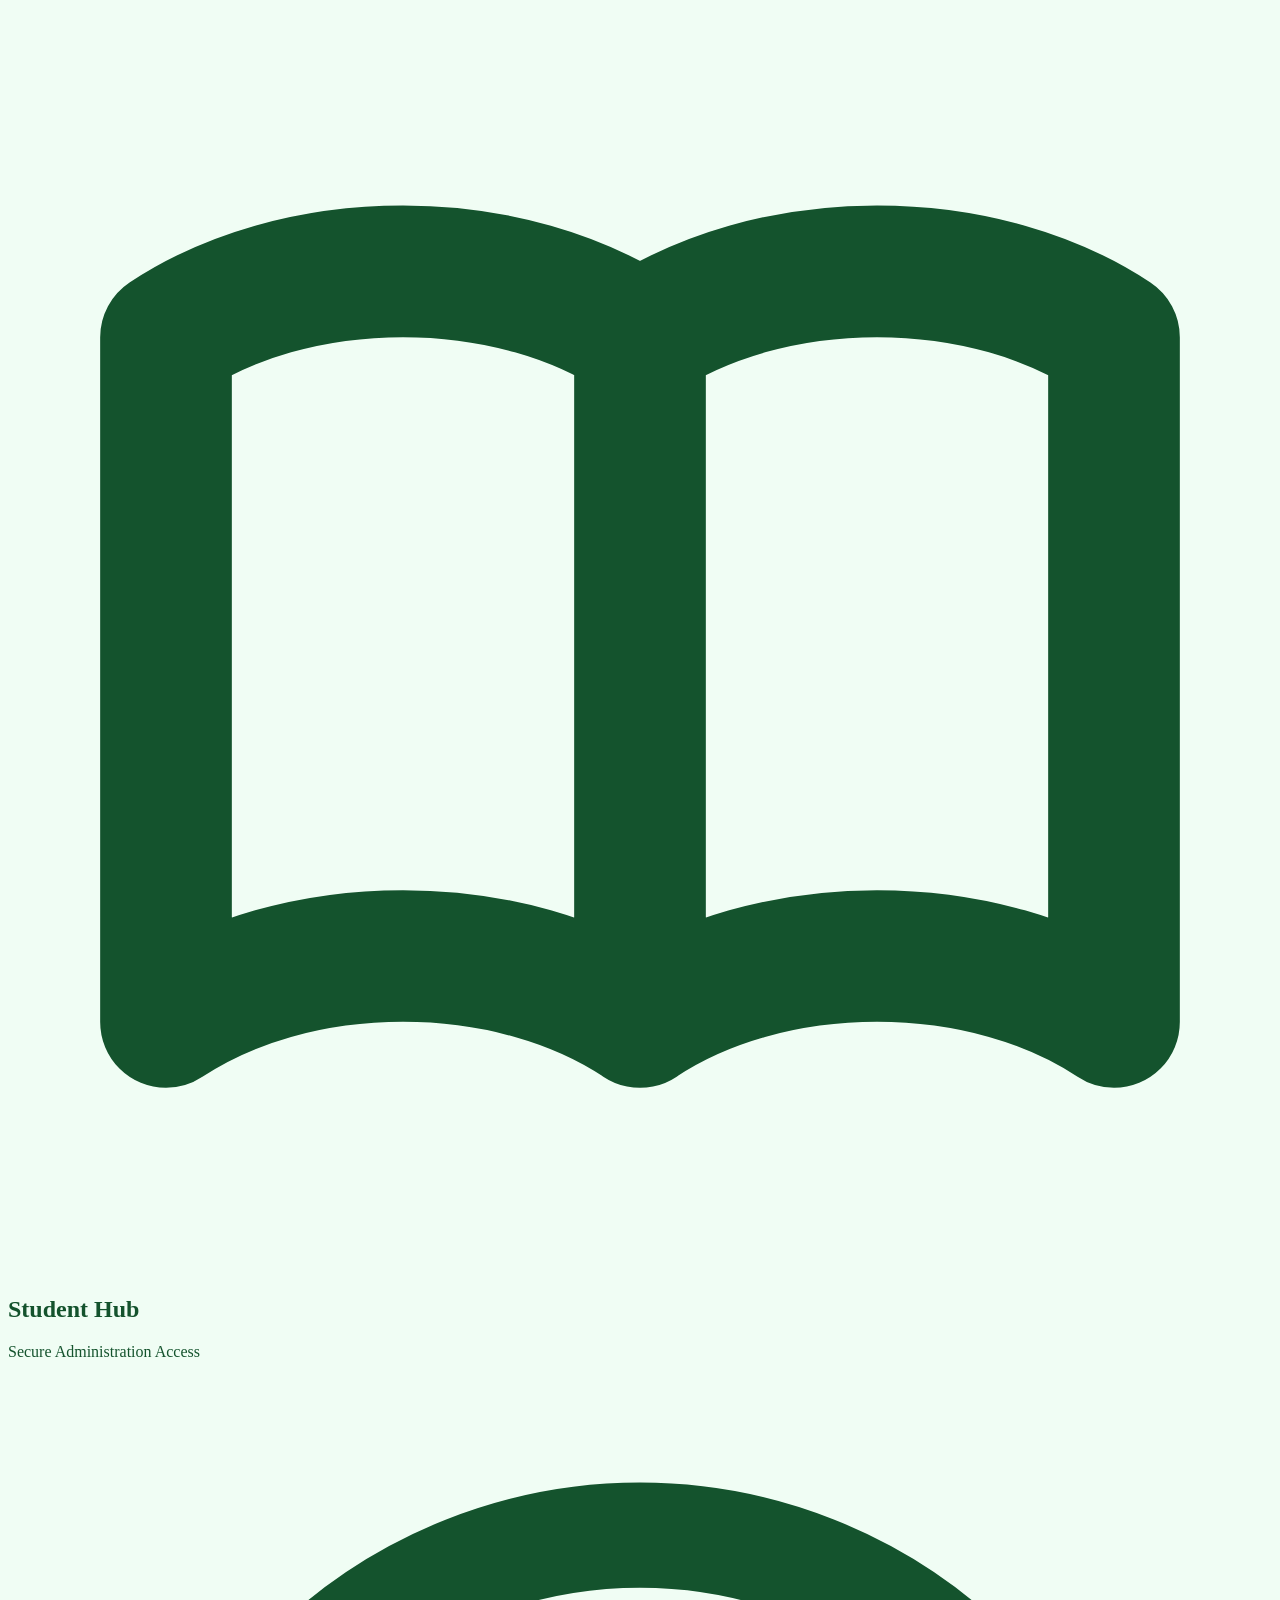
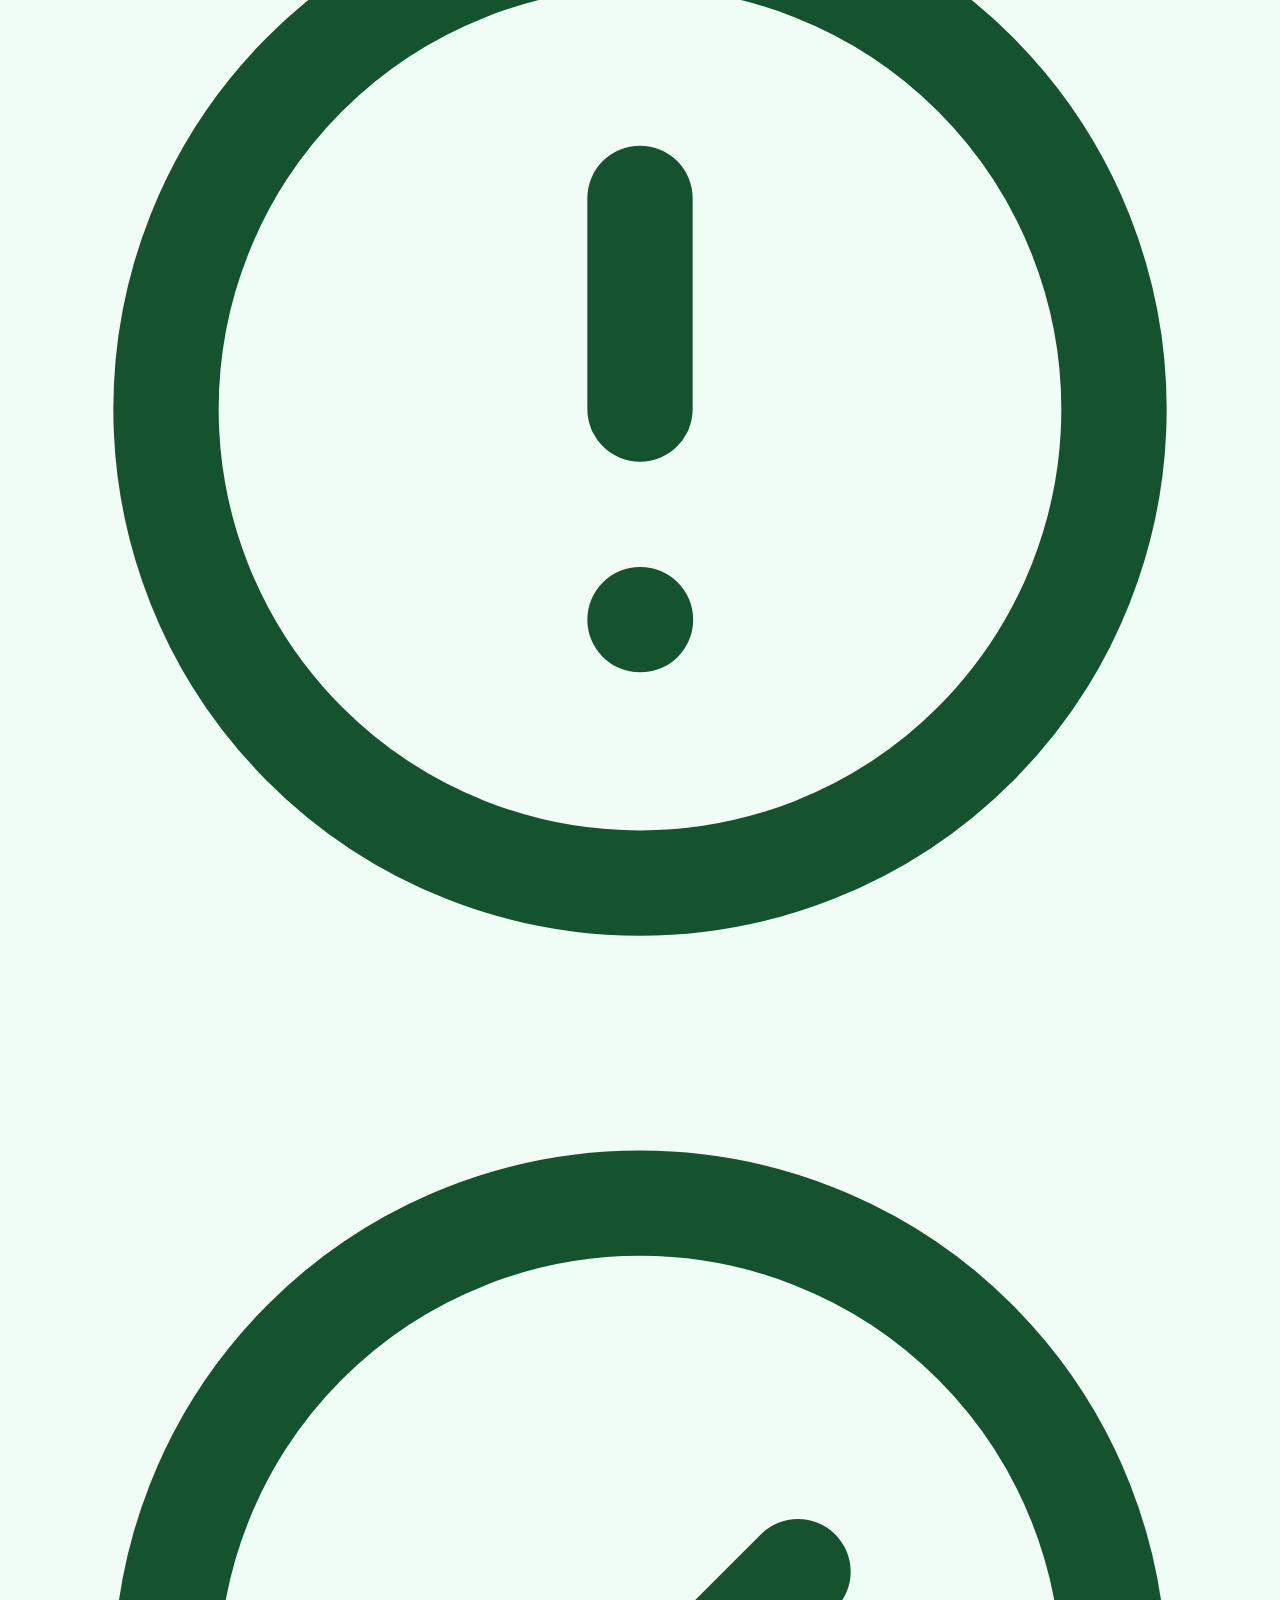
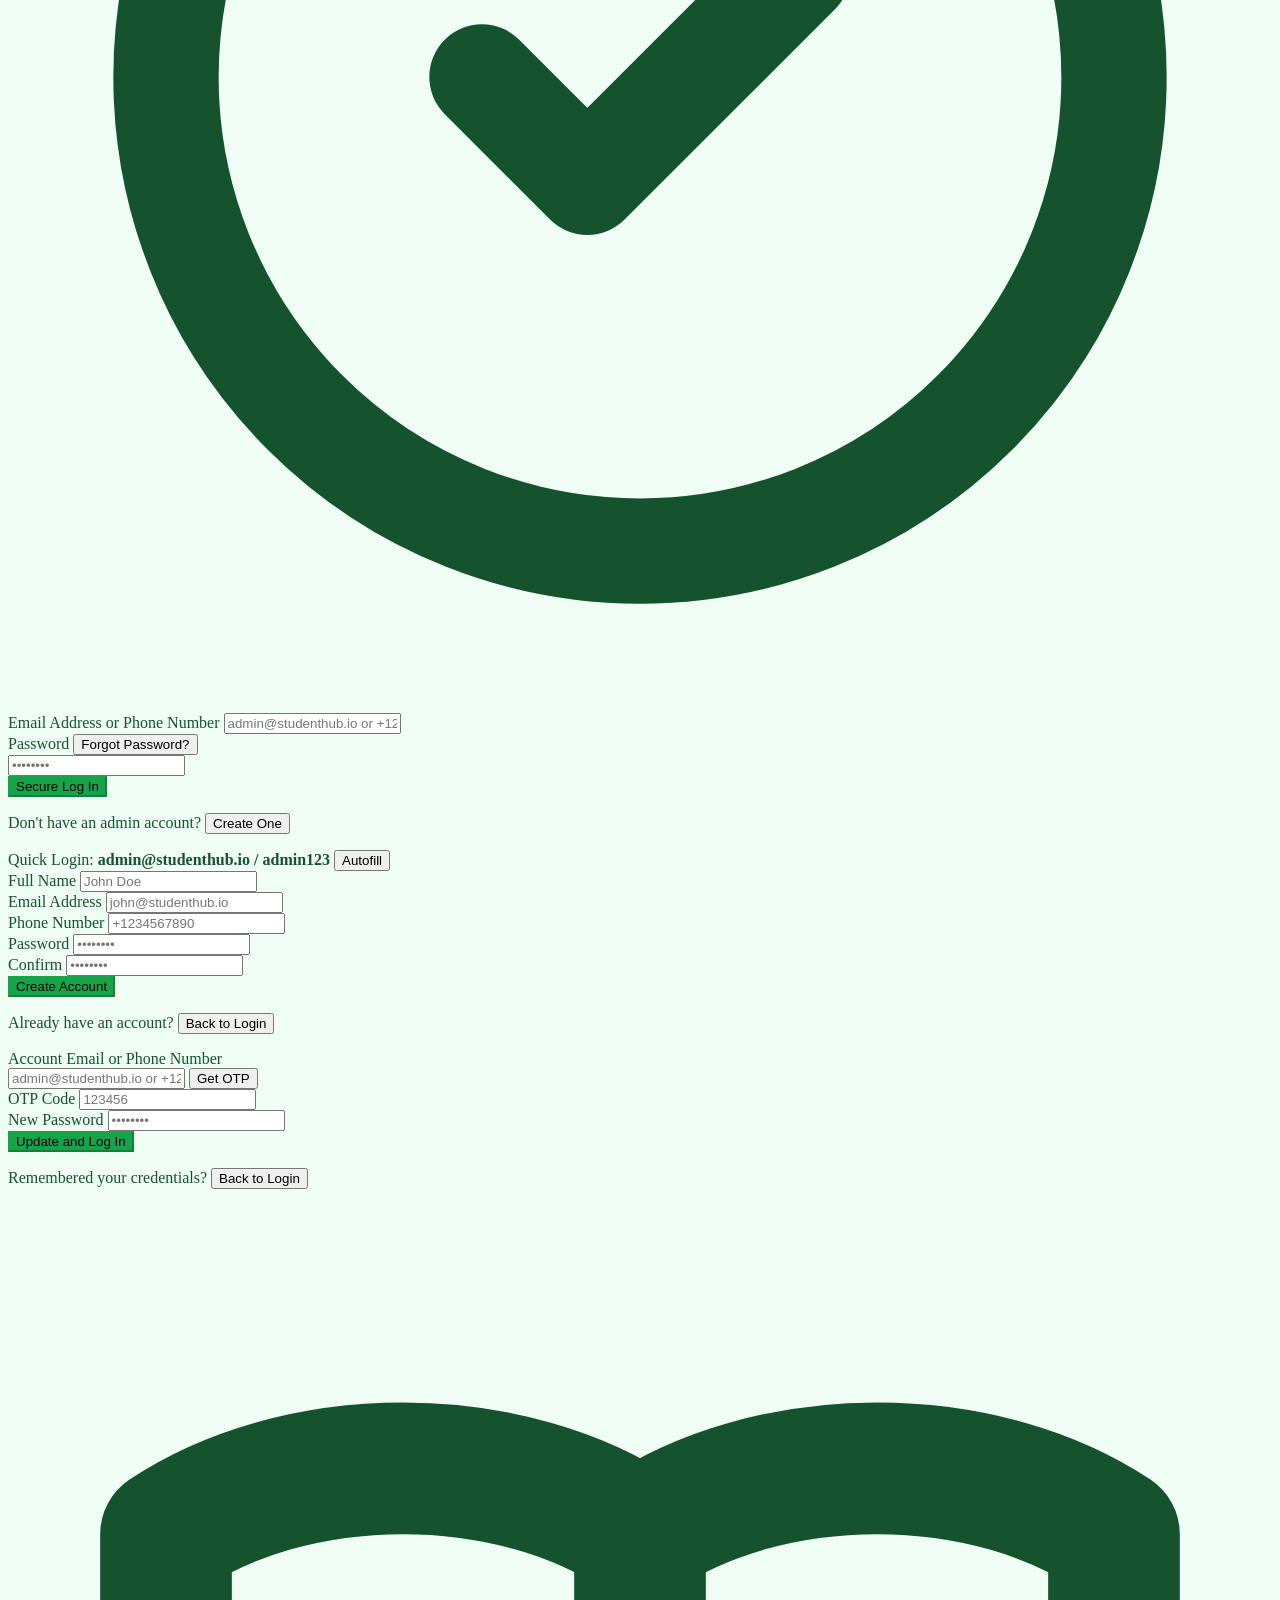
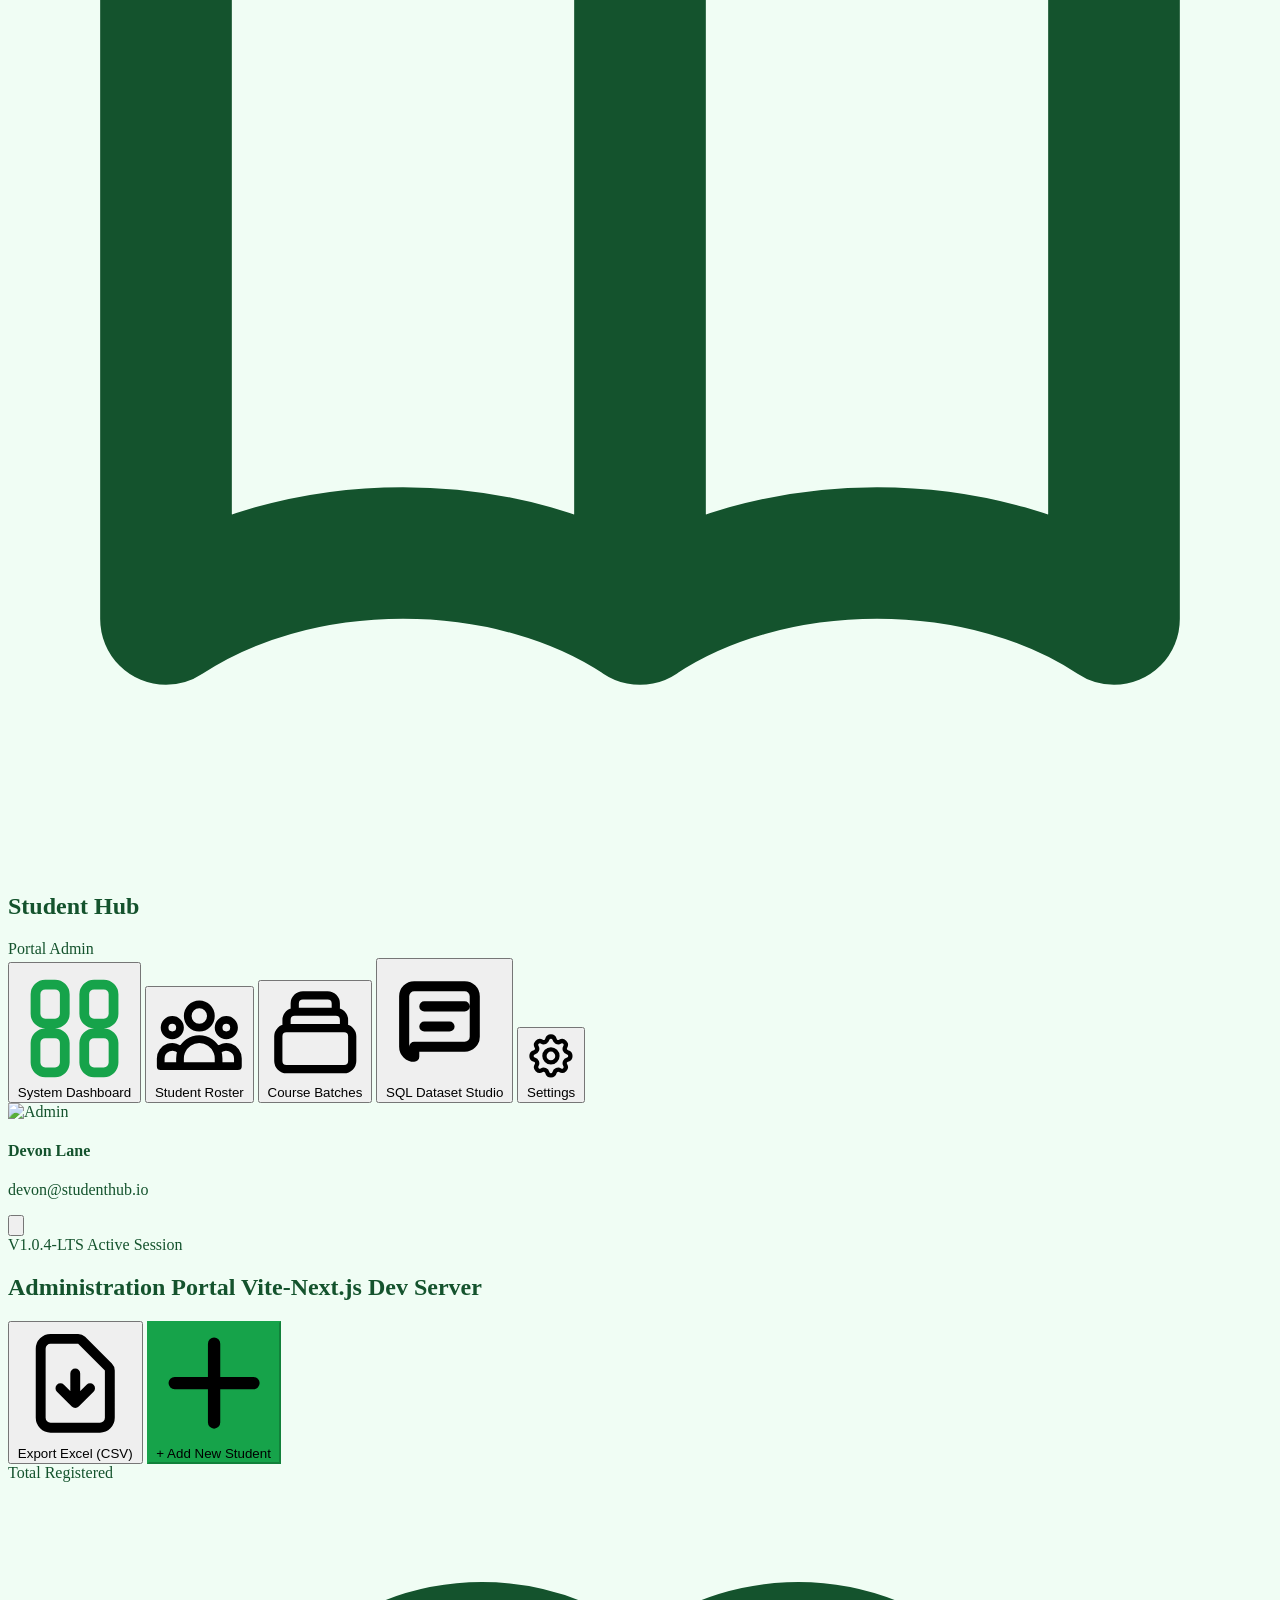
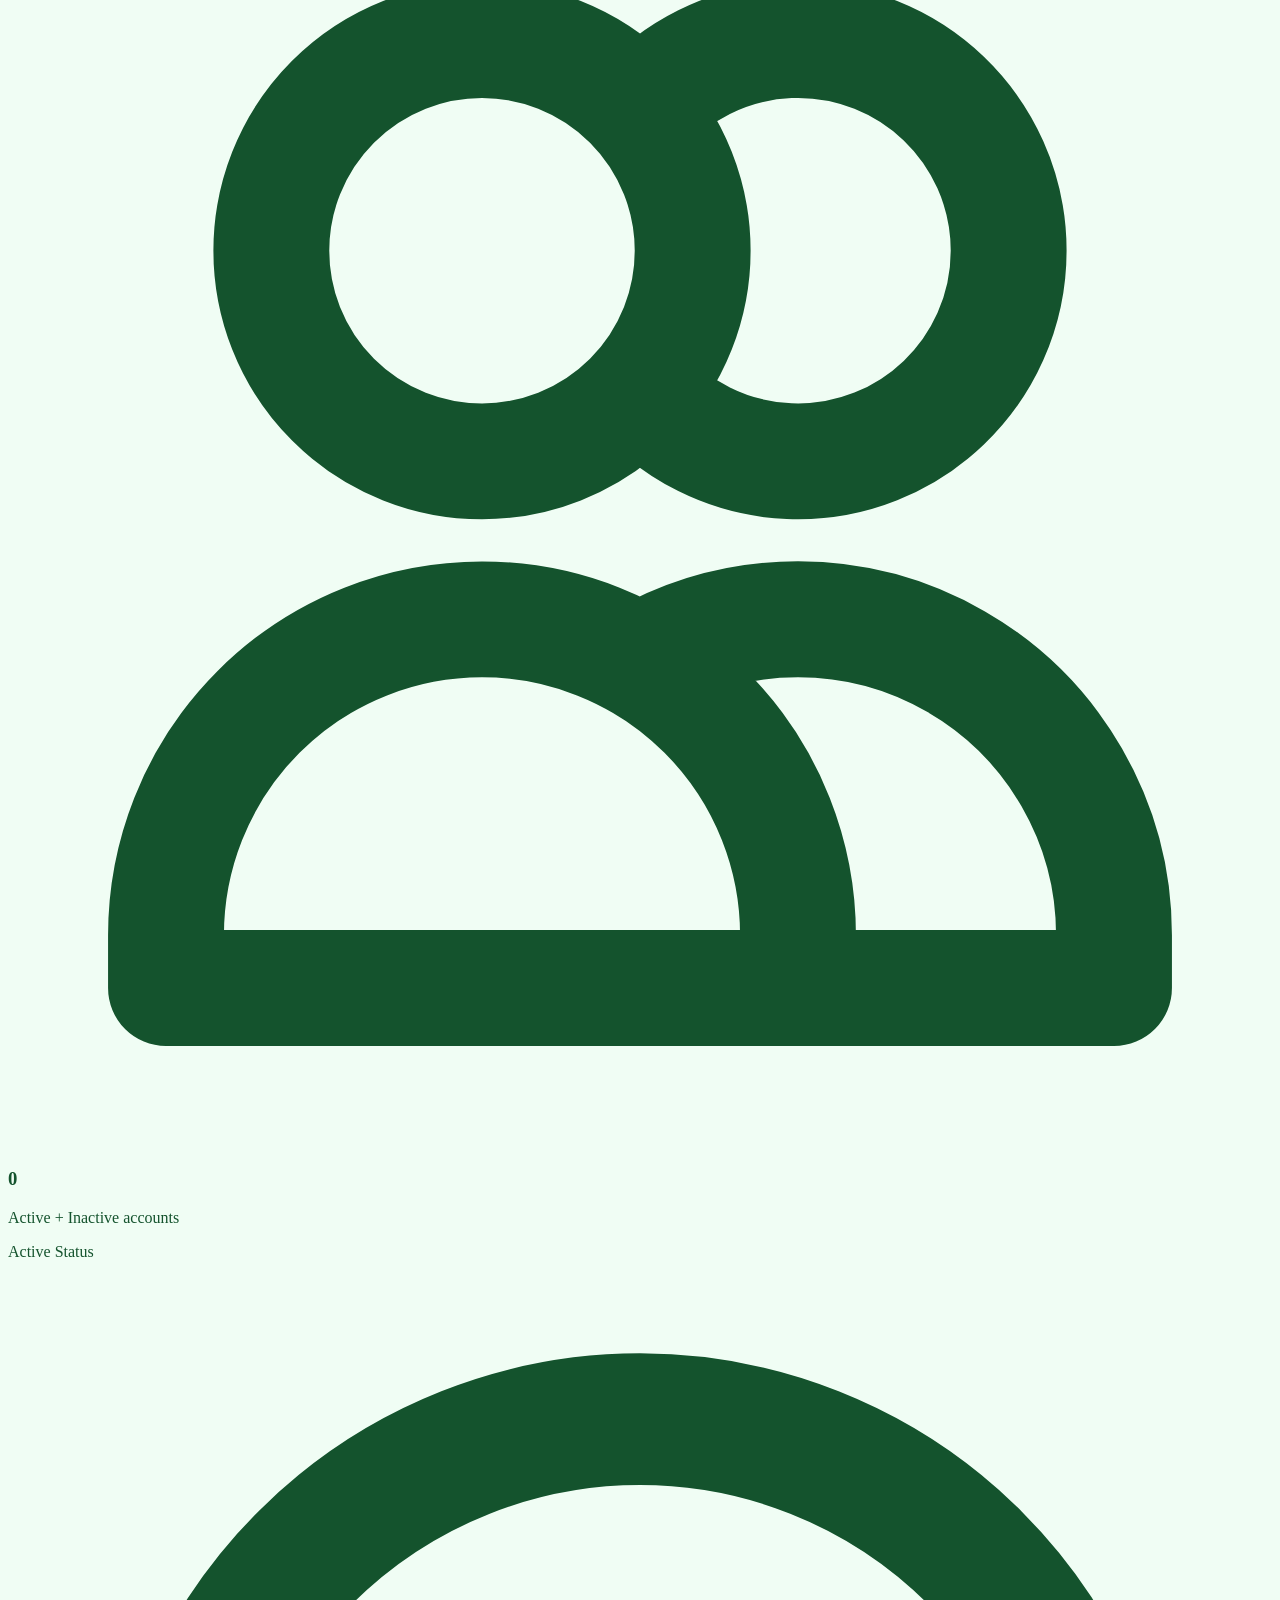
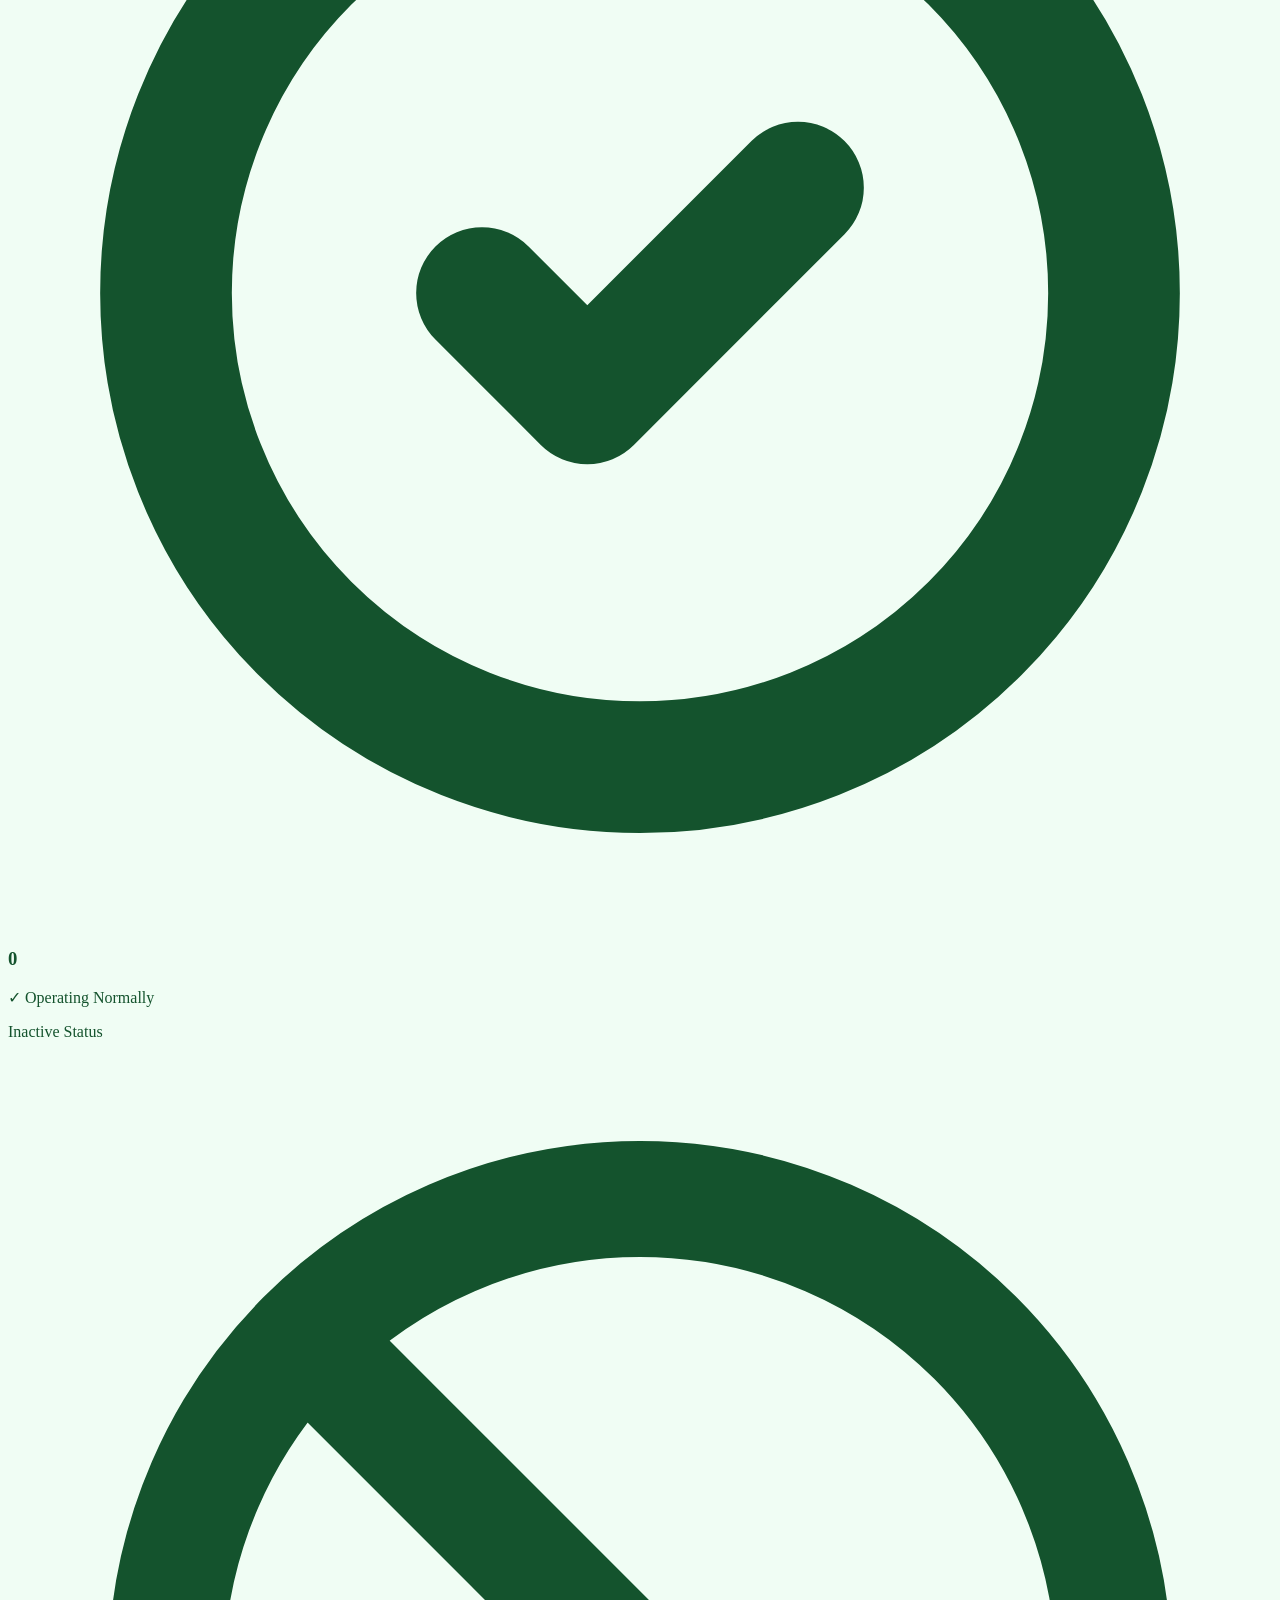
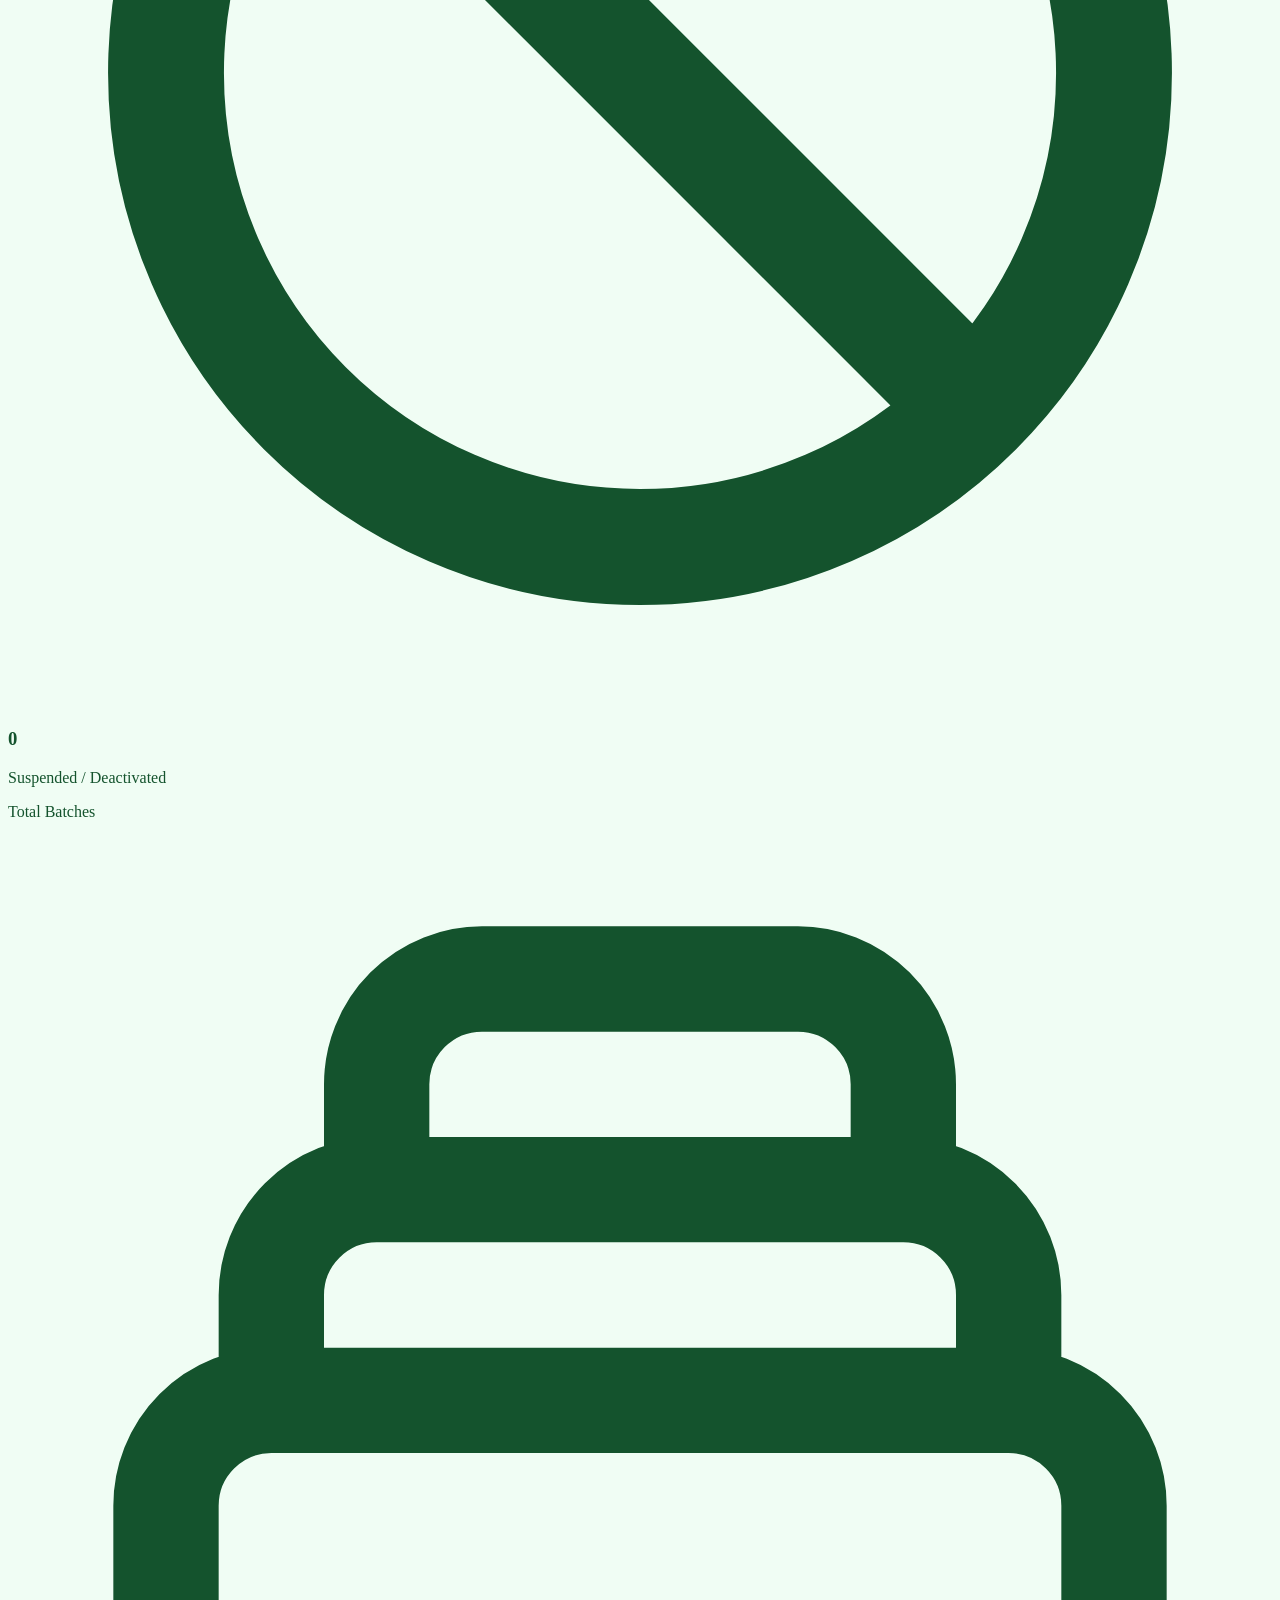
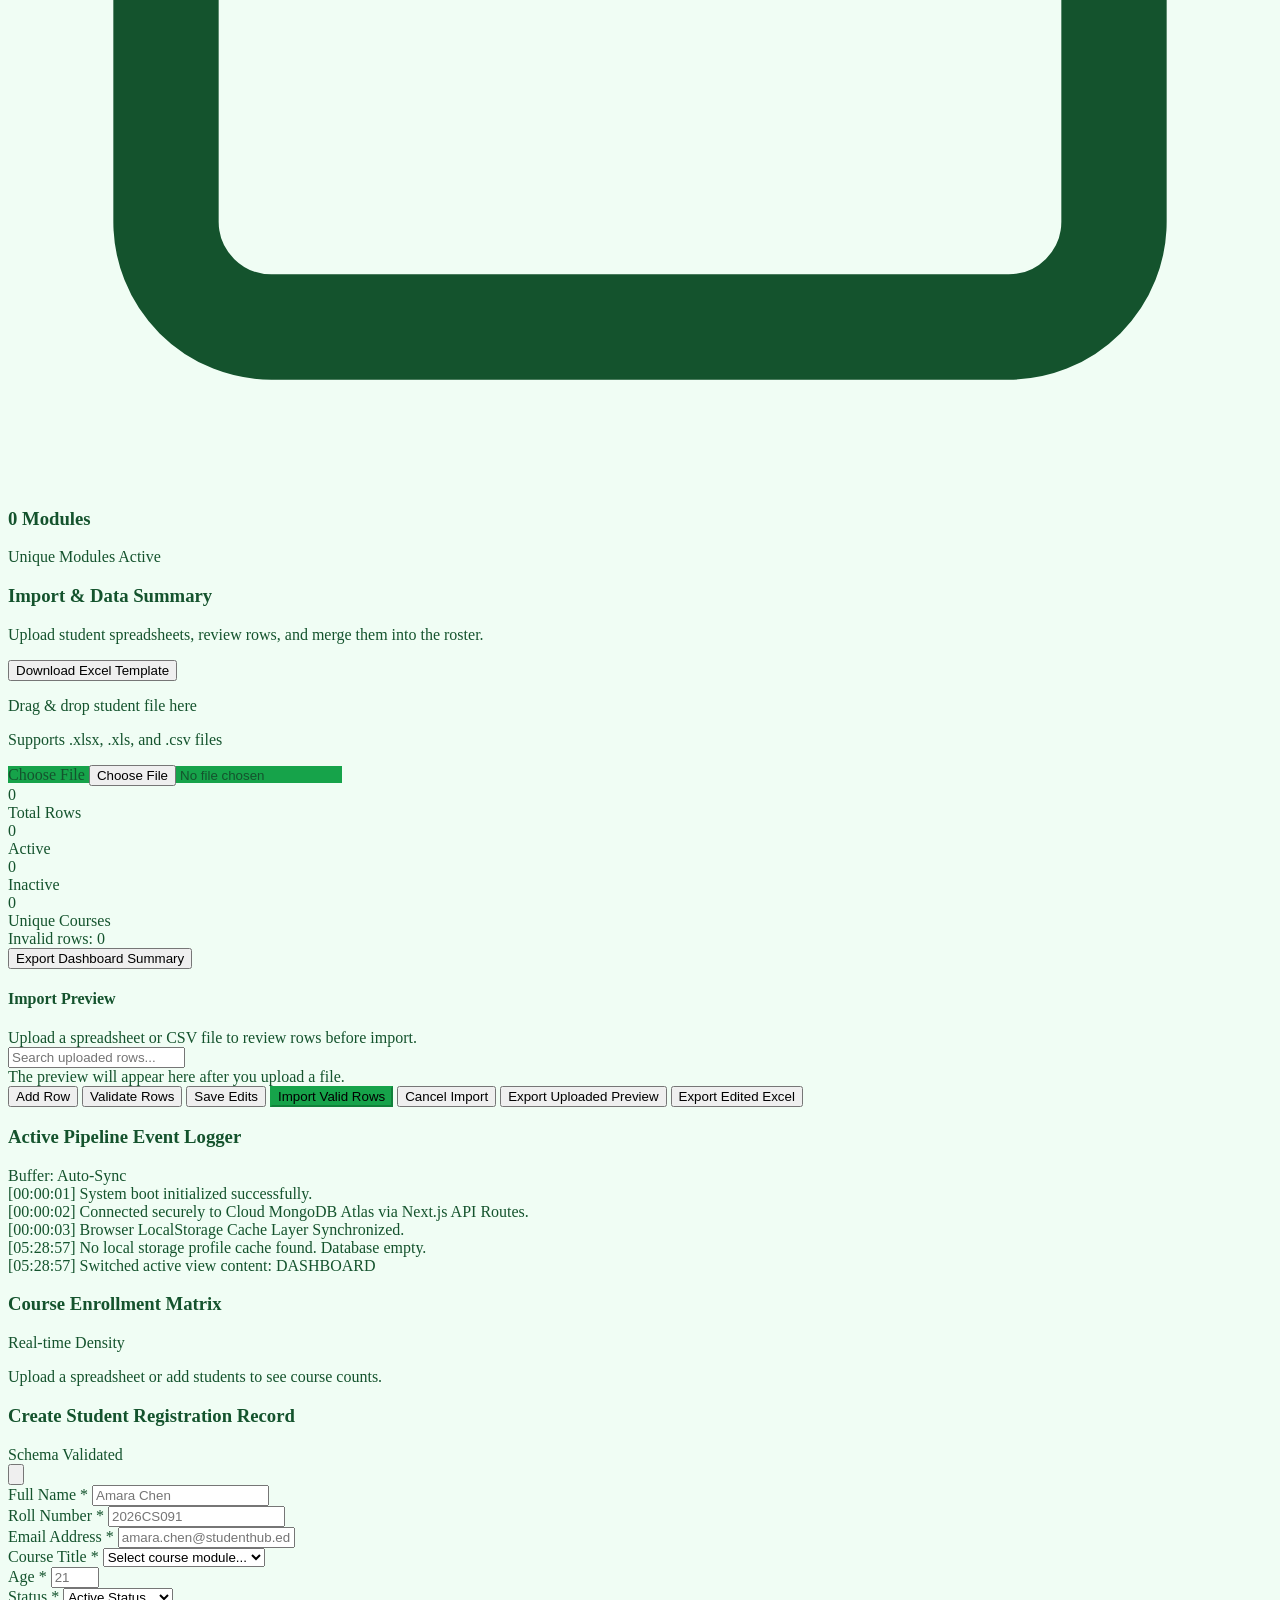
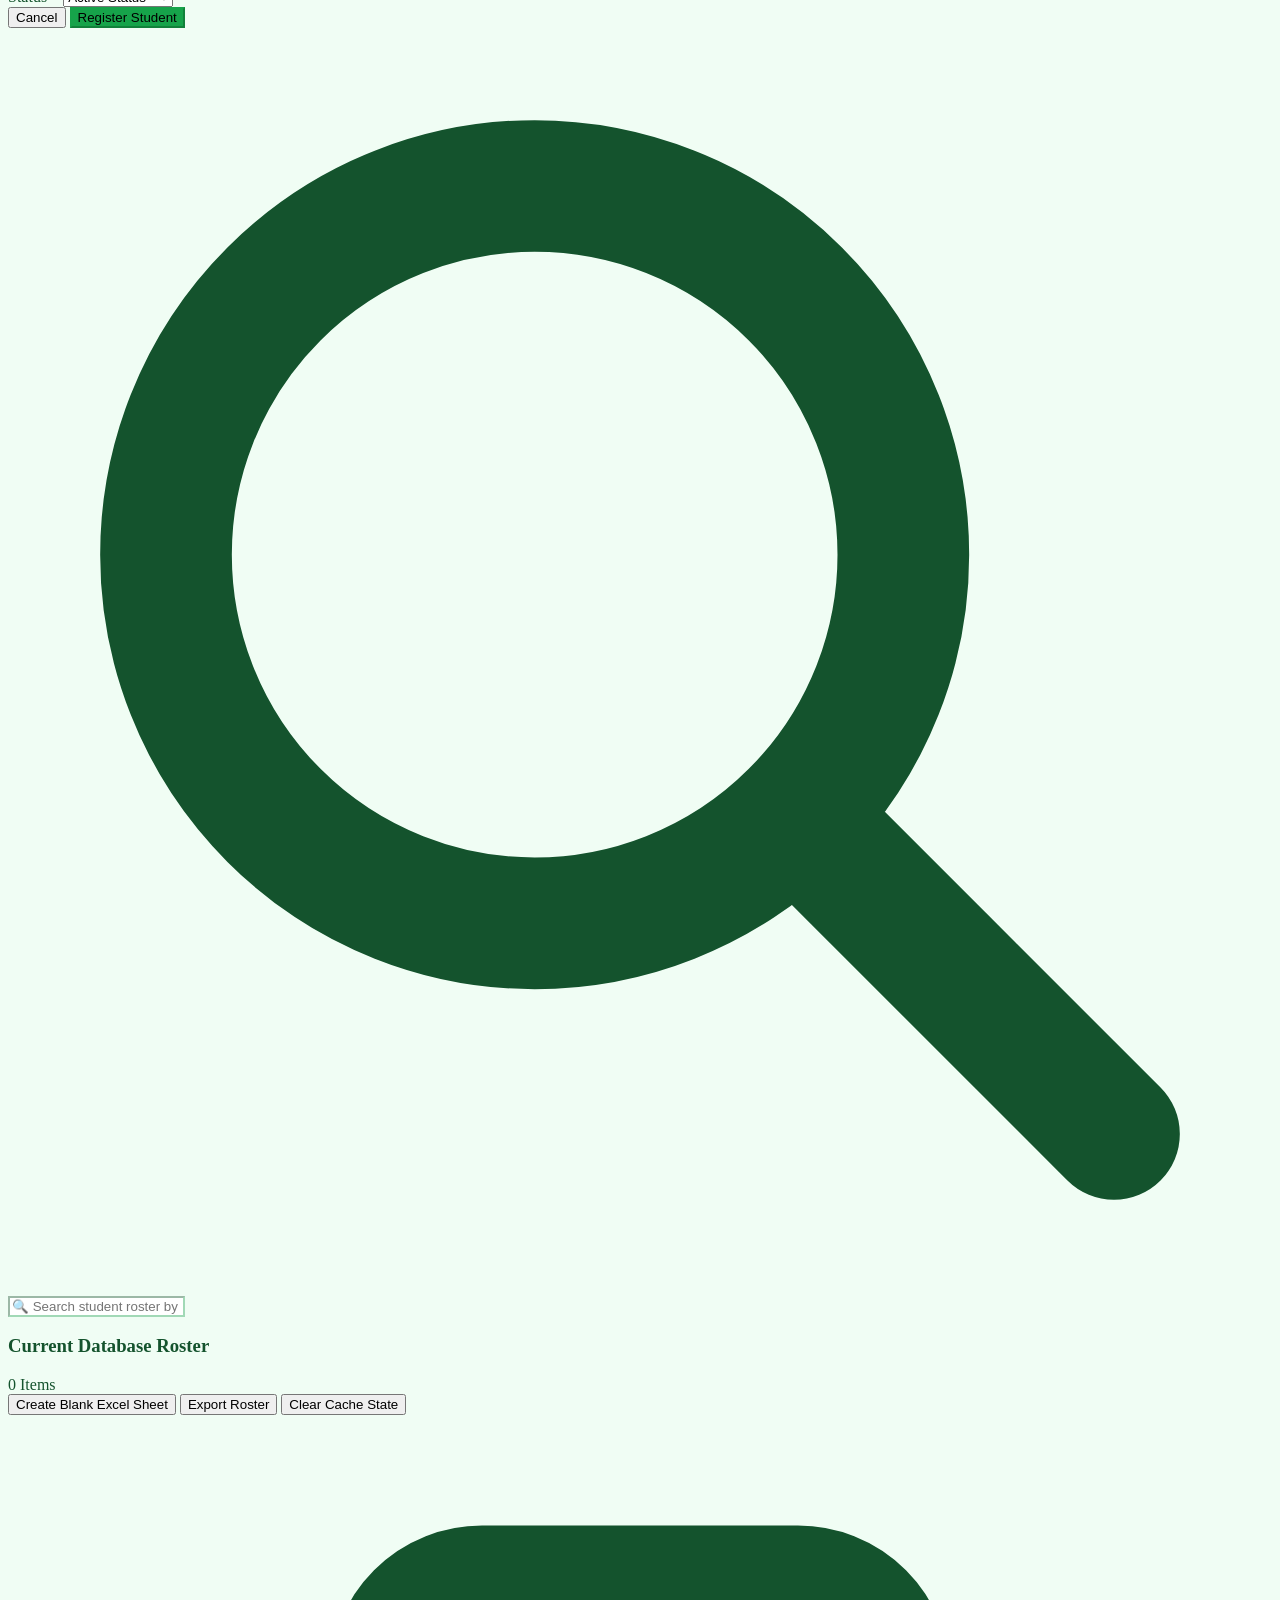
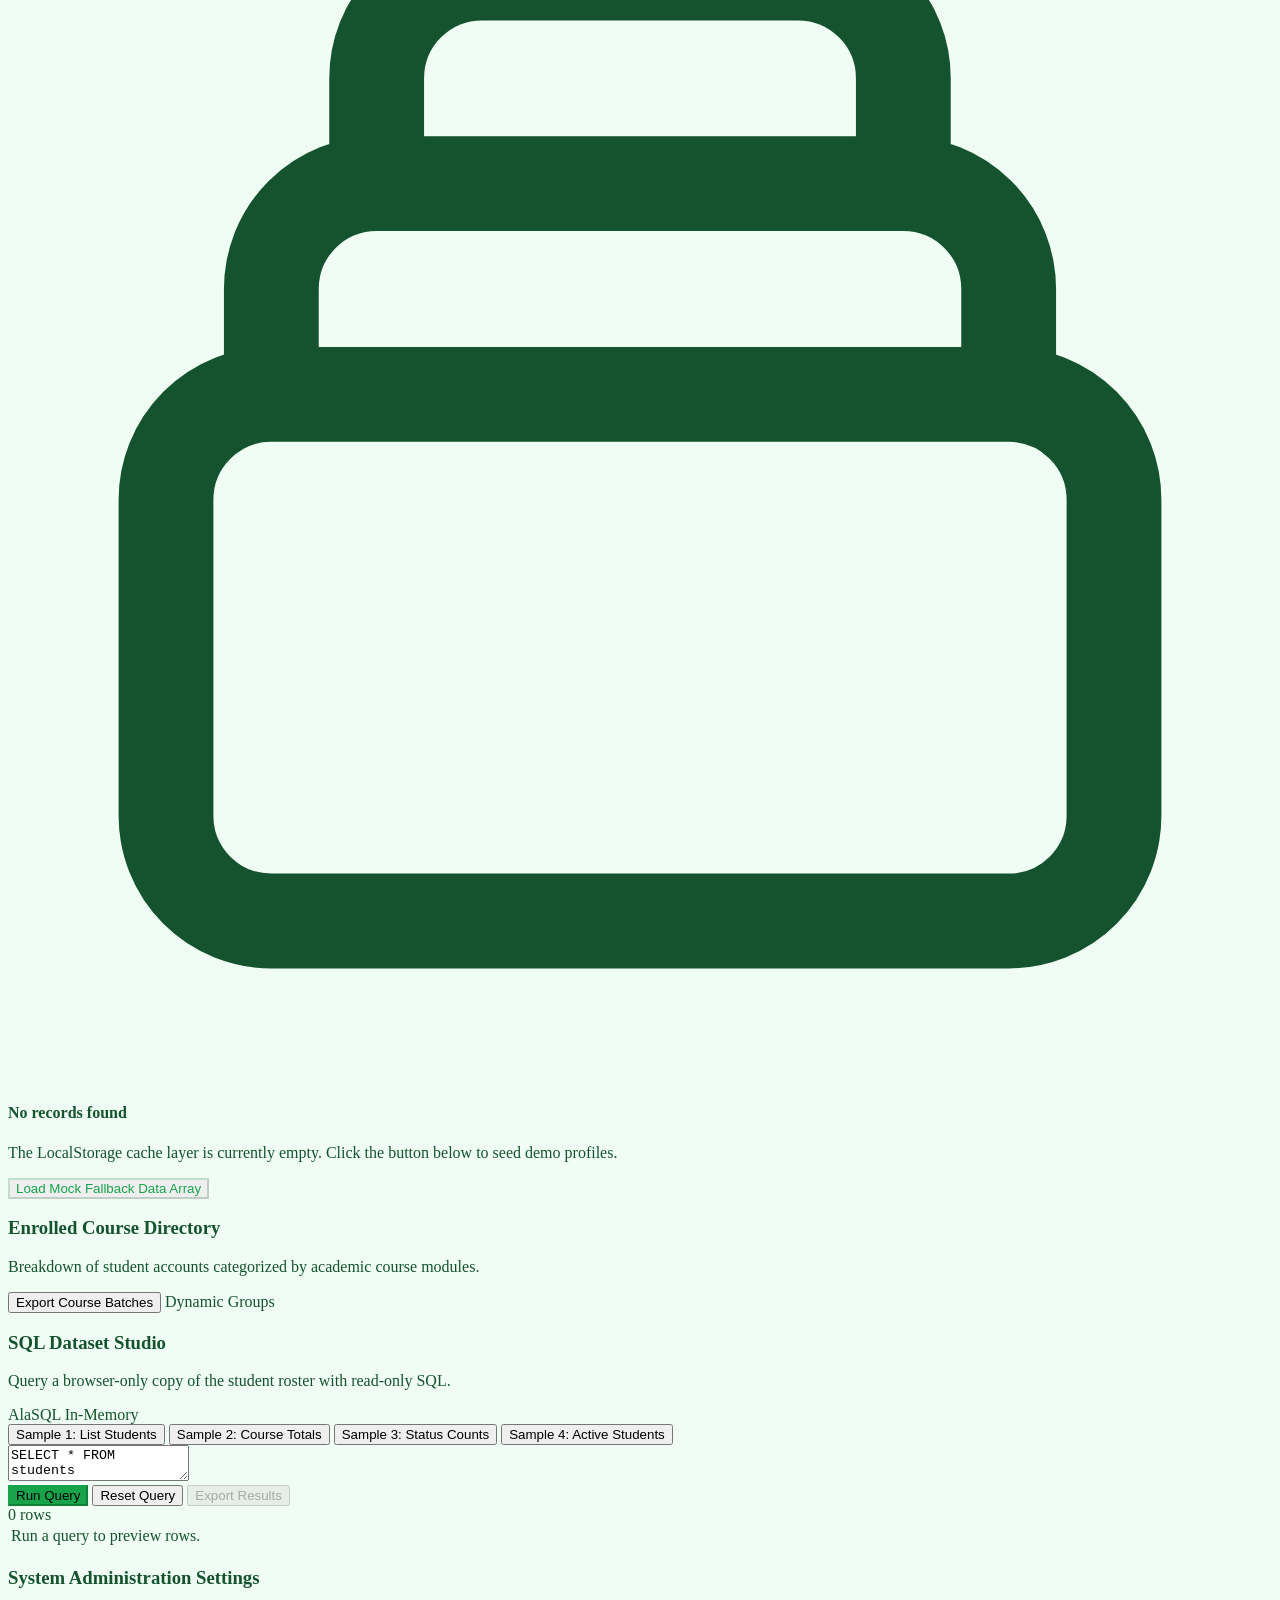
==== swproject1/update 1/index.html @ 7b90523a "Add files via upload" ====
<!DOCTYPE html>
<html lang="en">
<head>
  <meta charset="UTF-8">
  <meta name="viewport" content="width=device-width, initial-scale=1.0">
  <meta name="description" content="Student Hub — Modern Admin Dashboard for managing student registrations, courses, and analytics.">
  <title>Student Hub - Modern Admin Dashboard</title>

  <!-- 1. Tailwind Config — MUST load BEFORE the CDN script -->
  <script src="js/config.js?v=2"></script>

  <!-- 2. Tailwind CSS Play CDN -->
  <script src="https://cdn.tailwindcss.com"></script>

  <!-- 3. Google Fonts: Inter & Fira Code -->
  <link rel="preconnect" href="https://fonts.googleapis.com">
  <link rel="preconnect" href="https://fonts.gstatic.com" crossorigin>
  <link href="https://fonts.googleapis.com/css2?family=Fira+Code:wght@400;500;700&family=Inter:wght@300;400;500;600;700;800&display=swap" rel="stylesheet">

  <!-- 4. Custom Stylesheet -->
  <link rel="stylesheet" href="css/styles.css">
</head>
<body class="font-sans antialiased h-screen select-none relative">

  <!-- ========================================== -->
  <!-- LOGIN / REGISTER / RESET AUTH VIEWPORT      -->
  <!-- ========================================== -->
  <div id="auth-container" class="fixed inset-0 z-50 flex items-center justify-center bg-gradient-to-br from-green-50 via-white to-emerald-50 overflow-y-auto p-4">
    <!-- Animated background glow -->
    <div class="absolute top-1/4 left-1/4 w-96 h-96 bg-green-400/15 rounded-full blur-3xl pulse-dot pointer-events-none"></div>
    <div class="absolute bottom-1/4 right-1/4 w-96 h-96 bg-emerald-400/10 rounded-full blur-3xl pulse-dot pointer-events-none" style="animation-delay: 0.75s"></div>

    <div class="relative w-full max-w-md bg-white/90 backdrop-blur-xl border border-green-200 rounded-2xl shadow-2xl shadow-green-100 p-8">
      <!-- Brand -->
      <div class="flex flex-col items-center mb-8">
        <div class="h-12 w-12 rounded-2xl bg-gradient-to-tr from-blue-600 to-indigo-600 flex items-center justify-center shadow-lg shadow-blue-500/20 mb-3">
          <svg class="w-7 h-7 text-white" fill="none" stroke="currentColor" viewBox="0 0 24 24">
            <path stroke-linecap="round" stroke-linejoin="round" stroke-width="2.5" d="M12 6.253v13m0-13C10.832 5.477 9.246 5 7.5 5S4.168 5.477 3 6.253v13C4.168 18.477 5.754 18 7.5 18s3.332.477 4.5 1.253m0-13C13.168 5.477 14.754 5 16.5 5c1.747 0 3.332.477 4.5 1.253v13C19.832 18.477 18.247 18 16.5 18c-1.746 0-3.332.477-4.5 1.253"></path>
          </svg>
        </div>
        <h2 class="text-2xl font-bold text-green-900 tracking-tight">Student Hub</h2>
        <p class="text-xs text-green-600 mt-1 font-mono">Secure Administration Access</p>
      </div>

      <!-- Alert Banners -->
      <div id="auth-alert" class="hidden mb-6 p-3 bg-rose-500/10 border border-rose-500/20 text-rose-400 text-xs rounded-lg flex items-center gap-2">
        <svg class="w-4 h-4 flex-shrink-0" fill="none" stroke="currentColor" viewBox="0 0 24 24"><path stroke-linecap="round" stroke-linejoin="round" stroke-width="2" d="M12 8v4m0 4h.01M21 12a9 9 0 11-18 0 9 9 0 0118 0z"></path></svg>
        <span id="auth-alert-msg"></span>
      </div>
      <div id="auth-success" class="hidden mb-6 p-3 bg-emerald-500/10 border border-emerald-500/20 text-emerald-400 text-xs rounded-lg flex items-center gap-2">
        <svg class="w-4 h-4 flex-shrink-0" fill="none" stroke="currentColor" viewBox="0 0 24 24"><path stroke-linecap="round" stroke-linejoin="round" stroke-width="2" d="M9 12l2 2 4-4m6 2a9 9 0 11-18 0 9 9 0 0118 0z"></path></svg>
        <span id="auth-success-msg"></span>
      </div>

      <!-- VIEW: Login -->
      <div id="auth-view-login" class="space-y-5">
        <form onsubmit="handleLoginSubmit(event)" class="space-y-4">
          <div>
            <label class="block text-xs font-semibold text-green-700 uppercase tracking-wider mb-2">Email Address or Phone Number</label>
            <input required type="text" id="login-identifier" placeholder="admin@studenthub.io or +1234567890"
              class="w-full bg-green-50 border border-green-200 focus:border-green-500 text-gray-800 text-sm px-4 py-2.5 rounded-lg focus:outline-none focus:ring-1 focus:ring-green-500/50 transition placeholder-gray-400">
          </div>
          <div>
            <div class="flex items-center justify-between mb-2">
              <label class="block text-xs font-semibold text-green-700 uppercase tracking-wider">Password</label>
              <button type="button" onclick="showAuthView('reset')" class="text-xs text-green-600 hover:text-green-700 font-mono transition">Forgot Password?</button>
            </div>
            <input required type="password" id="login-password" placeholder="••••••••"
              class="w-full bg-green-50 border border-green-200 focus:border-green-500 text-gray-800 text-sm px-4 py-2.5 rounded-lg focus:outline-none focus:ring-1 focus:ring-green-500/50 transition placeholder-gray-400">
          </div>
          <button id="login-submit-btn" type="submit"
            class="btn-transition w-full bg-custom-primary bg-custom-primary-hover text-white py-2.5 text-xs font-bold rounded-lg border border-custom-primary-40 shadow-lg hover:shadow-glow-custom mt-2">
            Secure Log In
          </button>
        </form>
        <div class="text-center pt-4 border-t border-green-100 flex flex-col gap-3">
          <p class="text-xs text-gray-500">
            Don't have an admin account?
            <button id="go-to-register-btn" onclick="showAuthView('register')" class="text-green-600 hover:text-green-700 font-semibold underline transition">Create One</button>
          </p>
          <div class="bg-green-50 border border-green-100 p-2.5 rounded-lg flex items-center justify-between text-[10px] text-gray-500 font-mono">
            <span>Quick Login: <b class="text-gray-700">admin@studenthub.io / admin123</b></span>
            <button id="autofill-btn" onclick="autofillCredentials()" class="bg-green-500/10 hover:bg-green-500/25 border border-green-500/20 text-green-600 px-2 py-0.5 rounded transition">Autofill</button>
          </div>
        </div>
      </div>

      <!-- VIEW: Register -->
      <div id="auth-view-register" class="hidden space-y-5">
        <form onsubmit="handleRegisterSubmit(event)" class="space-y-4">
          <div>
            <label class="block text-xs font-semibold text-green-700 uppercase tracking-wider mb-2">Full Name</label>
            <input required type="text" id="register-name" placeholder="John Doe"
              class="w-full bg-green-50 border border-green-200 focus:border-green-500 text-gray-800 text-sm px-4 py-2.5 rounded-lg focus:outline-none focus:ring-1 focus:ring-green-500/50 transition placeholder-gray-400">
          </div>
          <div>
            <label class="block text-xs font-semibold text-green-700 uppercase tracking-wider mb-2">Email Address</label>
            <input required type="email" id="register-email" placeholder="john@studenthub.io"
              class="w-full bg-green-50 border border-green-200 focus:border-green-500 text-gray-800 text-sm px-4 py-2.5 rounded-lg focus:outline-none focus:ring-1 focus:ring-green-500/50 transition placeholder-gray-400">
          </div>
          <div>
            <label class="block text-xs font-semibold text-green-700 uppercase tracking-wider mb-2">Phone Number</label>
            <input required type="tel" id="register-phone" placeholder="+1234567890"
              class="w-full bg-green-50 border border-green-200 focus:border-green-500 text-gray-800 text-sm px-4 py-2.5 rounded-lg focus:outline-none focus:ring-1 focus:ring-green-500/50 transition placeholder-gray-400">
          </div>
          <div class="grid grid-cols-2 gap-4">
            <div>
              <label class="block text-xs font-semibold text-green-700 uppercase tracking-wider mb-2">Password</label>
              <input required type="password" id="register-password" placeholder="••••••••"
                class="w-full bg-green-50 border border-green-200 focus:border-green-500 text-gray-800 text-sm px-4 py-2.5 rounded-lg focus:outline-none focus:ring-1 focus:ring-green-500/50 transition placeholder-gray-400">
            </div>
            <div>
              <label class="block text-xs font-semibold text-green-700 uppercase tracking-wider mb-2">Confirm</label>
              <input required type="password" id="register-confirm" placeholder="••••••••"
                class="w-full bg-green-50 border border-green-200 focus:border-green-500 text-gray-800 text-sm px-4 py-2.5 rounded-lg focus:outline-none focus:ring-1 focus:ring-green-500/50 transition placeholder-gray-400">
            </div>
          </div>
          <button id="register-submit-btn" type="submit"
            class="btn-transition w-full bg-custom-primary bg-custom-primary-hover text-white py-2.5 text-xs font-bold rounded-lg border border-custom-primary-40 shadow-lg hover:shadow-glow-custom mt-2">
            Create Account
          </button>
        </form>
        <div class="text-center pt-4 border-t border-green-100">
          <p class="text-xs text-gray-500">
            Already have an account?
            <button id="go-to-login-btn" onclick="showAuthView('login')" class="text-green-600 hover:text-green-700 font-semibold underline transition">Back to Login</button>
          </p>
        </div>
      </div>

      <!-- VIEW: Password Reset -->
      <div id="auth-view-reset" class="hidden space-y-5">
        <form onsubmit="handleResetSubmit(event)" class="space-y-4">
          <div>
            <label class="block text-xs font-semibold text-green-700 uppercase tracking-wider mb-2">Account Email or Phone Number</label>
            <div class="flex gap-2">
              <input required type="text" id="reset-identifier" placeholder="admin@studenthub.io or +1234567890"
                class="flex-1 bg-green-50 border border-green-200 focus:border-green-500 text-gray-800 text-sm px-4 py-2.5 rounded-lg focus:outline-none focus:ring-1 focus:ring-green-500/50 transition placeholder-gray-400">
              <button id="get-otp-btn" type="button" onclick="sendMockOTP()"
                class="btn-transition bg-green-100 hover:bg-green-200 text-green-800 px-3 py-2 text-xs font-semibold border border-green-200 rounded-lg">Get OTP</button>
            </div>
          </div>
          <div class="grid grid-cols-3 gap-2">
            <div class="col-span-1">
              <label class="block text-xs font-semibold text-green-700 uppercase tracking-wider mb-2">OTP Code</label>
              <input required type="text" id="reset-otp" placeholder="123456"
                class="w-full bg-green-50 border border-green-200 focus:border-green-500 text-gray-800 text-sm font-mono text-center px-2 py-2.5 rounded-lg focus:outline-none focus:ring-1 focus:ring-green-500/50 transition">
            </div>
            <div class="col-span-2">
              <label class="block text-xs font-semibold text-green-700 uppercase tracking-wider mb-2">New Password</label>
              <input required type="password" id="reset-password" placeholder="••••••••"
                class="w-full bg-green-50 border border-green-200 focus:border-green-500 text-gray-800 text-sm px-4 py-2.5 rounded-lg focus:outline-none focus:ring-1 focus:ring-green-500/50 transition placeholder-gray-400">
            </div>
          </div>
          <button id="reset-submit-btn" type="submit"
            class="btn-transition w-full bg-custom-primary bg-custom-primary-hover text-white py-2.5 text-xs font-bold rounded-lg border border-custom-primary-40 shadow-lg hover:shadow-glow-custom mt-2">
            Update and Log In
          </button>
        </form>
        <div class="text-center pt-4 border-t border-green-100">
          <p class="text-xs text-gray-500">
            Remembered your credentials?
            <button id="reset-back-to-login-btn" onclick="showAuthView('login')" class="text-green-600 hover:text-green-700 font-semibold underline transition">Back to Login</button>
          </p>
        </div>
      </div>

    </div>
  </div>

  <!-- ========================================== -->
  <!-- PROTECTED MAIN APP LAYOUT                  -->
  <!-- ========================================== -->
  <div id="app-layout" class="hidden h-full w-full flex">

    <!-- ==========================================
         STEP 1: LEFT SIDEBAR NAVIGATION PANEL
         ========================================== -->
    <aside id="step-1-sidebar" class="step-highlight w-64 bg-white border-r border-green-100 flex flex-col justify-between flex-shrink-0 z-30 transition-all duration-300 relative shadow-sm">
      <div>
        <!-- Brand Header -->
        <div class="p-6 border-b border-green-100 flex items-center gap-3">
          <div class="h-10 w-10 rounded-xl bg-gradient-to-tr from-green-500 to-emerald-600 flex items-center justify-center shadow-lg shadow-green-500/25">
            <svg class="w-6 h-6 text-white" fill="none" stroke="currentColor" viewBox="0 0 24 24">
              <path stroke-linecap="round" stroke-linejoin="round" stroke-width="2.5" d="M12 6.253v13m0-13C10.832 5.477 9.246 5 7.5 5S4.168 5.477 3 6.253v13C4.168 18.477 5.754 18 7.5 18s3.332.477 4.5 1.253m0-13C13.168 5.477 14.754 5 16.5 5c1.747 0 3.332.477 4.5 1.253v13C19.832 18.477 18.247 18 16.5 18c-1.746 0-3.332.477-4.5 1.253"></path>
            </svg>
          </div>
          <div>
            <h1 class="text-lg font-bold text-green-900 tracking-tight">Student Hub</h1>
            <span class="text-xs font-mono text-green-500 tracking-wider uppercase">Portal Admin</span>
          </div>
        </div>

        <!-- Navigation Links -->
        <nav class="p-4 space-y-1">
          <button id="nav-dashboard" onclick="switchView('dashboard')" class="w-full flex items-center gap-3 px-4 py-3 text-sm font-medium rounded-lg text-green-800 bg-green-100 border border-green-200 shadow-sm transition">
            <svg class="w-5 h-5 text-custom-primary" fill="none" stroke="currentColor" viewBox="0 0 24 24"><path stroke-linecap="round" stroke-linejoin="round" stroke-width="2" d="M4 6a2 2 0 012-2h2a2 2 0 012 2v4a2 2 0 01-2 2H6a2 2 0 01-2-2V6zM14 6a2 2 0 012-2h2a2 2 0 012 2v4a2 2 0 01-2 2h-2a2 2 0 01-2-2V6zM4 16a2 2 0 012-2h2a2 2 0 012 2v4a2 2 0 01-2 2H6a2 2 0 01-2-2v-4zM14 16a2 2 0 012-2h2a2 2 0 012 2v4a2 2 0 01-2 2h-2a2 2 0 01-2-2v-4z"></path></svg>
            System Dashboard
          </button>
          <button id="nav-roster" onclick="switchView('roster')" class="w-full flex items-center gap-3 px-4 py-3 text-sm font-medium rounded-lg text-gray-500 hover:text-green-800 hover:bg-green-50 border border-transparent hover:border-green-100 transition">
            <svg class="w-5 h-5" fill="none" stroke="currentColor" viewBox="0 0 24 24"><path stroke-linecap="round" stroke-linejoin="round" stroke-width="2" d="M17 20h5v-2a3 3 0 00-5.356-1.857M17 20H7m10 0v-2c0-.656-.126-1.283-.356-1.857M7 20H2v-2a3 3 0 015.356-1.857M7 20v-2c0-.656.126-1.283.356-1.857m0 0a5.002 5.002 0 019.288 0M15 7a3 3 0 11-6 0 3 3 0 016 0zm6 3a2 2 0 11-4 0 2 2 0 014 0zM7 10a2 2 0 11-4 0 2 2 0 014 0z"></path></svg>
            Student Roster
          </button>
          <button id="nav-batches" onclick="switchView('batches')" class="w-full flex items-center gap-3 px-4 py-3 text-sm font-medium rounded-lg text-gray-500 hover:text-green-800 hover:bg-green-50 border border-transparent hover:border-green-100 transition">
            <svg class="w-5 h-5" fill="none" stroke="currentColor" viewBox="0 0 24 24"><path stroke-linecap="round" stroke-linejoin="round" stroke-width="2" d="M19 11H5m14 0a2 2 0 012 2v6a2 2 0 01-2 2H5a2 2 0 01-2-2v-6a2 2 0 012-2m14 0V9a2 2 0 00-2-2M5 11V9a2 2 0 012-2m0 0V5a2 2 0 012-2h6a2 2 0 012 2v2M7 7h10"></path></svg>
            Course Batches
          </button>
          <button id="nav-sql-studio" onclick="switchView('sql-studio')" class="w-full flex items-center gap-3 px-4 py-3 text-sm font-medium rounded-lg text-gray-500 hover:text-green-800 hover:bg-green-50 border border-transparent hover:border-green-100 transition">
            <svg class="w-5 h-5" fill="none" stroke="currentColor" viewBox="0 0 24 24"><path stroke-linecap="round" stroke-linejoin="round" stroke-width="2" d="M8 9h8M8 13h5m-7 4h10a2 2 0 002-2V7a2 2 0 00-2-2H6a2 2 0 00-2 2v10a2 2 0 002 2z"></path></svg>
            SQL Dataset Studio
          </button>
          <button id="nav-settings" onclick="switchView('settings')" class="w-full flex items-center gap-3 px-4 py-3 text-sm font-medium rounded-lg text-gray-500 hover:text-green-800 hover:bg-green-50 border border-transparent hover:border-green-100 transition">
            <svg class="w-5 h-5" fill="none" stroke="currentColor" viewBox="0 0 24 24">
              <path stroke-linecap="round" stroke-linejoin="round" stroke-width="2" d="M10.325 4.317c.426-1.756 2.924-1.756 3.35 0a1.724 1.724 0 002.573 1.066c1.543-.94 3.31.826 2.37 2.37a1.724 1.724 0 001.065 2.572c1.756.426 1.756 2.924 0 3.35a1.724 1.724 0 00-1.066 2.573c.94 1.543-.826 3.31-2.37 2.37a1.724 1.724 0 00-2.572 1.065c-.426 1.756-2.924 1.756-3.35 0a1.724 1.724 0 00-2.573-1.066c-1.543.94-3.31-.826-2.37-2.37a1.724 1.724 0 00-1.065-2.572c-1.756-.426-1.756-2.924 0-3.35a1.724 1.724 0 001.066-2.573c-.94-1.543.826-3.31 2.37-2.37.996.608 2.296.07 2.572-1.065z"></path>
              <path stroke-linecap="round" stroke-linejoin="round" stroke-width="2" d="M15 12a3 3 0 11-6 0 3 3 0 016 0z"></path>
            </svg>
            Settings
          </button>
        </nav>
      </div>

      <!-- User Profile & Sign Out -->
      <div class="p-4 border-t border-green-100 bg-green-50/50">
        <div class="flex items-center gap-3">
          <div class="relative">
            <img src="https://images.unsplash.com/photo-1534528741775-53994a69daeb?q=80&w=100&auto=format&fit=crop" class="w-10 h-10 rounded-lg object-cover ring-2 ring-green-400/30" alt="Admin">
            <span class="absolute bottom-0 right-0 h-2.5 w-2.5 rounded-full bg-emerald-500 ring-2 ring-white pulse-dot"></span>
          </div>
          <div class="min-w-0 flex-1">
            <h4 id="user-display-name" class="text-xs font-semibold text-green-900 truncate">Devon Lane</h4>
            <p id="user-display-email" class="text-[10px] text-green-600 truncate font-mono">devon@studenthub.io</p>
          </div>
          <button id="sign-out-btn" onclick="handleSignOut()" title="Sign Out"
            class="p-1.5 text-gray-400 hover:text-rose-500 hover:bg-rose-50 border border-transparent hover:border-rose-200 rounded-lg transition duration-200 flex-shrink-0">
            <svg class="w-4 h-4" fill="none" stroke="currentColor" viewBox="0 0 24 24"><path stroke-linecap="round" stroke-linejoin="round" stroke-width="2" d="M17 16l4-4m0 0l-4-4m4 4H7m6 4v1a3 3 0 01-3 3H6a3 3 0 01-3-3V7a3 3 0 013-3h4a3 3 0 013 3v1"></path></svg>
          </button>
        </div>
        <div class="mt-4 pt-3 border-t border-green-100 flex items-center justify-between text-[10px] text-green-600 font-mono">
          <span>V1.0.4-LTS</span>
          <span class="text-emerald-600 bg-emerald-50 px-1.5 py-0.5 rounded border border-emerald-200">Active Session</span>
        </div>
      </div>
    </aside>

    <!-- ==========================================
         MAIN CONTENT AREA
         ========================================== -->
    <main class="flex-1 flex flex-col min-w-0 overflow-y-auto bg-green-50 relative pb-16">

      <!-- Top Header Bar -->
      <header class="h-16 border-b border-green-100 px-8 flex items-center justify-between bg-white/80 backdrop-blur-md sticky top-0 z-20 shadow-sm">
        <div class="flex items-center gap-4">
          <h2 class="text-xl font-bold text-green-900 tracking-tight flex items-center gap-2">
            Administration Portal
            <span class="text-xs font-normal text-green-600 border border-green-200 bg-green-50 px-2 py-0.5 rounded-md">Vite-Next.js Dev Server</span>
          </h2>
        </div>

        <!-- ADD STUDENT TRIGGER -->
        <div class="flex items-center gap-3">
          <button onclick="exportToExcel()" class="btn-transition bg-white hover:bg-green-50 text-gray-700 px-3.5 py-2 text-xs font-bold rounded-lg border border-green-200 flex items-center gap-2 shadow-sm">
            <svg class="w-4 h-4 text-emerald-500" fill="none" stroke="currentColor" viewBox="0 0 24 24"><path stroke-linecap="round" stroke-linejoin="round" stroke-width="2" d="M12 10v6m0 0l-3-3m3 3l3-3m2 8H7a2 2 0 01-2-2V5a2 2 0 012-2h5.586a1 1 0 01.707.293l5.414 5.414a1 1 0 01.293.707V19a2 2 0 01-2 2z"></path></svg>
            Export Excel (CSV)
          </button>
          <button onclick="toggleAddStudentForm()" class="btn-transition bg-custom-primary bg-custom-primary-hover text-white px-4 py-2 text-xs font-bold rounded-lg shadow-lg hover:shadow-glow-custom border border-custom-primary-40 flex items-center gap-2">
            <svg class="w-4 h-4 stroke-white" fill="none" stroke="currentColor" viewBox="0 0 24 24"><path stroke-linecap="round" stroke-linejoin="round" stroke-width="2.5" d="M12 4v16m8-8H4"></path></svg>
            + Add New Student
          </button>
        </div>
      </header>

      <!-- Scrollable Viewport -->
      <div class="p-8 space-y-8 flex-1">

        <!-- ========================================== -->
        <!-- VIEW: SYSTEM DASHBOARD                     -->
        <!-- ========================================== -->
        <div id="view-dashboard" class="space-y-8">

          <!-- STEP 11: ANALYTICS WIDGETS -->
          <section class="grid grid-cols-1 sm:grid-cols-2 lg:grid-cols-4 gap-5">

            <!-- Card 1: Total -->
            <div class="bg-white border border-green-100 hover:border-green-200 p-5 rounded-xl flex flex-col justify-between shadow-sm relative group overflow-hidden transition duration-300">
              <div class="absolute top-0 right-0 w-24 h-24 bg-blue-400/5 rounded-full blur-2xl group-hover:bg-blue-400/10 transition duration-300"></div>
              <div class="flex items-start justify-between">
                <span class="text-xs font-semibold text-gray-500 uppercase tracking-wider">Total Registered</span>
                <div class="h-8 w-8 rounded-lg bg-blue-50 flex items-center justify-center border border-blue-100">
                  <svg class="w-4 h-4 text-blue-500" fill="none" stroke="currentColor" viewBox="0 0 24 24"><path stroke-linecap="round" stroke-linejoin="round" stroke-width="2.2" d="M12 4.354a4 4 0 110 5.292M15 21H3v-1a6 6 0 0112 0v1zm0 0h6v-1a6 6 0 00-9-5.197M13 7a4 4 0 11-8 0 4 4 0 018 0z"></path></svg>
                </div>
              </div>
              <div class="mt-4">
                <h3 id="stat-total-students" class="text-3xl font-extrabold text-gray-800 tracking-tight font-sans">0</h3>
                <p class="text-[10px] text-gray-400 font-mono mt-1">Active + Inactive accounts</p>
              </div>
            </div>

            <!-- Card 2: Active -->
            <div class="bg-white border border-green-100 hover:border-green-200 p-5 rounded-xl flex flex-col justify-between shadow-sm relative group overflow-hidden transition duration-300">
              <div class="absolute top-0 right-0 w-24 h-24 bg-emerald-400/5 rounded-full blur-2xl group-hover:bg-emerald-400/10 transition duration-300"></div>
              <div class="flex items-start justify-between">
                <span class="text-xs font-semibold text-gray-500 uppercase tracking-wider">Active Status</span>
                <div class="h-8 w-8 rounded-lg bg-emerald-50 flex items-center justify-center border border-emerald-100">
                  <svg class="w-4 h-4 text-emerald-500" fill="none" stroke="currentColor" viewBox="0 0 24 24"><path stroke-linecap="round" stroke-linejoin="round" stroke-width="2.5" d="M9 12l2 2 4-4m6 2a9 9 0 11-18 0 9 9 0 0118 0z"></path></svg>
                </div>
              </div>
              <div class="mt-4">
                <h3 id="stat-active-students" class="text-3xl font-extrabold text-emerald-600 tracking-tight font-sans">0</h3>
                <p class="text-[10px] text-gray-400 font-mono mt-1">✓ Operating Normally</p>
              </div>
            </div>

            <!-- Card 3: Inactive -->
            <div class="bg-white border border-green-100 hover:border-green-200 p-5 rounded-xl flex flex-col justify-between shadow-sm relative group overflow-hidden transition duration-300">
              <div class="absolute top-0 right-0 w-24 h-24 bg-rose-400/5 rounded-full blur-2xl group-hover:bg-rose-400/10 transition duration-300"></div>
              <div class="flex items-start justify-between">
                <span class="text-xs font-semibold text-gray-500 uppercase tracking-wider">Inactive Status</span>
                <div class="h-8 w-8 rounded-lg bg-rose-50 flex items-center justify-center border border-rose-100">
                  <svg class="w-4 h-4 text-rose-500" fill="none" stroke="currentColor" viewBox="0 0 24 24"><path stroke-linecap="round" stroke-linejoin="round" stroke-width="2.2" d="M18.364 18.364A9 9 0 005.636 5.636m12.728 12.728A9 9 0 015.636 5.636m12.728 12.728L5.636 5.636"></path></svg>
                </div>
              </div>
              <div class="mt-4">
                <h3 id="stat-inactive-students" class="text-3xl font-extrabold text-rose-500 tracking-tight font-sans">0</h3>
                <p class="text-[10px] text-gray-400 font-mono mt-1">Suspended / Deactivated</p>
              </div>
            </div>

            <!-- Card 4: Batches -->
            <div class="bg-white border border-green-100 hover:border-green-200 p-5 rounded-xl flex flex-col justify-between shadow-sm relative group overflow-hidden transition duration-300">
              <div class="absolute top-0 right-0 w-24 h-24 bg-purple-400/5 rounded-full blur-2xl group-hover:bg-purple-400/10 transition duration-300"></div>
              <div class="flex items-start justify-between">
                <span class="text-xs font-semibold text-gray-500 uppercase tracking-wider">Total Batches</span>
                <div class="h-8 w-8 rounded-lg bg-purple-50 flex items-center justify-center border border-purple-100">
                  <svg class="w-4 h-4 text-purple-500" fill="none" stroke="currentColor" viewBox="0 0 24 24"><path stroke-linecap="round" stroke-linejoin="round" stroke-width="2" d="M19 11H5m14 0a2 2 0 012 2v6a2 2 0 01-2 2H5a2 2 0 01-2-2v-6a2 2 0 012-2m14 0V9a2 2 0 00-2-2M5 11V9a2 2 0 012-2m0 0V5a2 2 0 012-2h6a2 2 0 012 2v2M7 7h10"></path></svg>
                </div>
              </div>
              <div class="mt-4">
                <h3 id="stat-course-batches" class="text-3xl font-extrabold text-purple-500 tracking-tight font-sans">0</h3>
                <p class="text-[10px] text-gray-400 font-mono mt-1">Unique Modules Active</p>
              </div>
            </div>

          </section>

          <section class="bg-white border border-green-100 p-5 rounded-2xl shadow-sm">
            <div class="flex items-center justify-between border-b border-green-100 pb-3 mb-4">
              <div>
                <h3 class="text-xs font-bold text-green-800 uppercase tracking-wider">Import & Data Summary</h3>
                <p class="text-[11px] text-gray-500 mt-1">Upload student spreadsheets, review rows, and merge them into the roster.</p>
              </div>
              <button onclick="downloadImportTemplate()" class="btn-transition bg-white hover:bg-green-50 text-gray-700 px-3 py-2 text-[11px] font-semibold rounded-lg border border-green-200">Download Excel Template</button>
            </div>
            <div class="grid grid-cols-1 lg:grid-cols-2 gap-6">
              <div class="space-y-4">
                <div id="import-drop-zone" class="rounded-2xl border-2 border-dashed border-green-200 bg-green-50/60 p-6 text-center">
                  <p class="text-sm font-semibold text-green-800">Drag & drop student file here</p>
                  <p class="text-[11px] text-gray-500 mt-1">Supports .xlsx, .xls, and .csv files</p>
                  <label class="mt-4 inline-flex cursor-pointer items-center justify-center rounded-lg bg-custom-primary bg-custom-primary-hover px-4 py-2 text-xs font-semibold text-white">
                    Choose File
                    <input id="import-file-input" type="file" accept=".xlsx,.xls,.csv" class="hidden">
                  </label>
                </div>
                <div class="rounded-2xl border border-green-100 bg-white p-4 space-y-2">
                  <div class="grid grid-cols-2 gap-3 text-center text-xs">
                    <div class="rounded-lg bg-green-50 p-3"><div id="dashboard-import-total" class="text-xl font-bold text-green-800">0</div><div class="text-[10px] text-gray-500">Total Rows</div></div>
                    <div class="rounded-lg bg-emerald-50 p-3"><div id="dashboard-import-active" class="text-xl font-bold text-emerald-700">0</div><div class="text-[10px] text-gray-500">Active</div></div>
                    <div class="rounded-lg bg-rose-50 p-3"><div id="dashboard-import-inactive" class="text-xl font-bold text-rose-700">0</div><div class="text-[10px] text-gray-500">Inactive</div></div>
                    <div class="rounded-lg bg-purple-50 p-3"><div id="dashboard-import-courses" class="text-xl font-bold text-purple-700">0</div><div class="text-[10px] text-gray-500">Unique Courses</div></div>
                  </div>
                  <div class="rounded-lg border border-amber-200 bg-amber-50 px-3 py-2 text-[11px] text-amber-700">Invalid rows: <span id="dashboard-import-invalid">0</span></div>
                  <button onclick="exportDashboardSummary()" class="btn-transition w-full rounded-lg border border-green-200 bg-white px-3 py-2 text-[11px] font-semibold text-green-700 hover:bg-green-50">Export Dashboard Summary</button>
                </div>
              </div>
              <div class="space-y-4">
                <div class="flex items-center justify-between">
                  <h4 class="text-[11px] font-semibold uppercase tracking-wider text-green-700">Import Preview</h4>
                  <div id="import-preview-status" class="text-[10px] text-gray-500">Upload a spreadsheet or CSV file to review rows before import.</div>
                </div>
                <input oninput="setImportPreviewSearch(this.value)" type="search" placeholder="Search uploaded rows..." class="w-full rounded-lg border border-green-200 bg-white px-3 py-2 text-xs text-gray-700 outline-none focus:border-green-500">
                <div id="import-preview-empty" class="rounded-2xl border border-dashed border-green-200 bg-green-50/40 p-6 text-center text-[11px] text-gray-500">The preview will appear here after you upload a file.</div>
                <div id="import-preview-container" class="overflow-hidden rounded-2xl border border-green-100"></div>
                <div id="import-actions" class="hidden flex flex-wrap items-center gap-3">
                  <button id="import-add-row-btn" class="btn-transition border border-green-200 bg-white px-4 py-2 text-xs font-semibold text-green-700 rounded-lg">Add Row</button>
                  <button id="import-validate-btn" class="btn-transition border border-amber-200 bg-amber-50 px-4 py-2 text-xs font-semibold text-amber-700 rounded-lg">Validate Rows</button>
                  <button id="import-save-btn" class="btn-transition border border-green-200 bg-white px-4 py-2 text-xs font-semibold text-gray-700 rounded-lg">Save Edits</button>
                  <button id="import-valid-btn" class="btn-transition bg-custom-primary bg-custom-primary-hover text-white px-4 py-2 text-xs font-semibold rounded-lg border border-custom-primary-40">Import Valid Rows</button>
                  <button id="import-cancel-btn" class="btn-transition border border-green-200 bg-white px-4 py-2 text-xs font-semibold text-gray-600 rounded-lg">Cancel Import</button>
                  <button id="import-export-btn" class="btn-transition border border-green-200 bg-white px-4 py-2 text-xs font-semibold text-green-700 rounded-lg">Export Uploaded Preview</button>
                  <button id="import-export-excel-btn" class="btn-transition border border-green-200 bg-white px-4 py-2 text-xs font-semibold text-green-700 rounded-lg">Export Edited Excel</button>
                </div>
              </div>
            </div>
          </section>

          <!-- Dashboard Sub-panels -->
          <div class="grid grid-cols-1 lg:grid-cols-2 gap-6">
            <!-- Event Logger Console -->
            <div class="bg-white border border-green-100 p-5 rounded-2xl flex flex-col justify-between shadow-sm relative group overflow-hidden">
              <div class="flex items-center justify-between border-b border-green-100 pb-3 mb-4">
                <h3 class="text-xs font-bold text-green-800 uppercase tracking-wider flex items-center gap-1.5">
                  <span class="h-2 w-2 rounded-full bg-emerald-500 inline-block pulse-dot"></span>
                  Active Pipeline Event Logger
                </h3>
                <span class="text-[9px] font-mono bg-green-50 text-green-600 px-1.5 py-0.5 rounded border border-green-100">Buffer: Auto-Sync</span>
              </div>
              <div id="log-console" class="bg-green-50 rounded-xl p-4 h-48 overflow-y-auto font-mono text-[11px] text-green-700 space-y-2 border border-green-100">
                <div>[00:00:01] System boot initialized successfully.</div>
                <div>[00:00:02] Connected securely to Cloud MongoDB Atlas via Next.js API Routes.</div>
                <div>[00:00:03] Browser LocalStorage Cache Layer Synchronized.</div>
              </div>
            </div>
            <!-- Course Enrollment Matrix -->
            <div class="bg-white border border-green-100 p-5 rounded-2xl flex flex-col justify-between shadow-sm relative group overflow-hidden">
              <div class="flex items-center justify-between border-b border-green-100 pb-3 mb-4">
                <h3 class="text-xs font-bold text-green-800 uppercase tracking-wider">Course Enrollment Matrix</h3>
                <span class="text-[9px] font-mono bg-green-50 text-green-600 px-1.5 py-0.5 rounded border border-green-100">Real-time Density</span>
              </div>
              <div id="course-matrix-container" class="space-y-3.5 flex-1 flex flex-col justify-center"></div>
            </div>
          </div>

        </div>

        <!-- ========================================== -->
        <!-- VIEW: STUDENT ROSTER                       -->
        <!-- ========================================== -->
        <div id="view-roster" class="hidden space-y-8">

          <!-- STEP 3: ADD STUDENT FORM (collapsed) -->
          <section id="step-3-schema" class="hidden overflow-hidden bg-white border border-green-100 rounded-2xl shadow-xl transition-all duration-300">
            <div class="px-6 py-4 border-b border-green-100 bg-green-50/50 flex items-center justify-between">
              <div class="flex items-center gap-2">
                <h3 class="text-sm font-semibold text-green-900">Create Student Registration Record</h3>
                <span class="text-[10px] font-mono bg-green-100 border border-green-200 text-green-700 px-1.5 py-0.5 rounded">Schema Validated</span>
              </div>
              <button onclick="toggleAddStudentForm()" class="text-gray-400 hover:text-green-700 transition">
                <svg class="w-5 h-5" fill="none" stroke="currentColor" viewBox="0 0 24 24"><path stroke-linecap="round" stroke-linejoin="round" stroke-width="2" d="M6 18L18 6M6 6l12 12"></path></svg>
              </button>
            </div>
            <form id="add-student-form" onsubmit="handleFormSubmit(event)" class="p-6 grid grid-cols-1 md:grid-cols-3 gap-5">
              <div>
                <label class="block text-xs font-semibold text-green-700 uppercase tracking-wider mb-2">Full Name <span class="text-red-500">*</span></label>
                <input required type="text" id="form-name" placeholder="Amara Chen" class="w-full bg-green-50 border border-green-200 focus:border-green-500 text-gray-800 text-sm px-4 py-2.5 rounded-lg focus:outline-none focus:ring-1 focus:ring-green-500/50 transition placeholder-gray-400">
              </div>
              <div>
                <label class="block text-xs font-semibold text-green-700 uppercase tracking-wider mb-2">Roll Number <span class="text-red-500">*</span></label>
                <input required type="text" id="form-roll" placeholder="2026CS091" class="w-full bg-green-50 border border-green-200 focus:border-green-500 text-gray-800 text-sm font-mono px-4 py-2.5 rounded-lg focus:outline-none focus:ring-1 focus:ring-green-500/50 transition placeholder-gray-400">
              </div>
              <div>
                <label class="block text-xs font-semibold text-green-700 uppercase tracking-wider mb-2">Email Address <span class="text-red-500">*</span></label>
                <input required type="email" id="form-email" placeholder="amara.chen@studenthub.edu" class="w-full bg-green-50 border border-green-200 focus:border-green-500 text-gray-800 text-sm px-4 py-2.5 rounded-lg focus:outline-none focus:ring-1 focus:ring-green-500/50 transition placeholder-gray-400">
              </div>
              <div>
                <label class="block text-xs font-semibold text-green-700 uppercase tracking-wider mb-2">Course Title <span class="text-red-500">*</span></label>
                <select required id="form-course" class="w-full bg-green-50 border border-green-200 focus:border-green-500 text-gray-800 text-sm px-4 py-2.5 rounded-lg focus:outline-none focus:ring-1 focus:ring-green-500/50 transition appearance-none cursor-pointer">
                  <option value="" disabled selected>Select course module...</option>
                  <option>Computer Science &amp; AI</option>
                  <option>Electrical Engineering</option>
                  <option>Bioinformatics</option>
                  <option>Mechanical Systems</option>
                  <option>Data Analytics</option>
                </select>
              </div>
              <div>
                <label class="block text-xs font-semibold text-green-700 uppercase tracking-wider mb-2">Age <span class="text-red-500">*</span></label>
                <input required type="number" id="form-age" min="16" max="99" placeholder="21" class="w-full bg-green-50 border border-green-200 focus:border-green-500 text-gray-800 text-sm px-4 py-2.5 rounded-lg focus:outline-none focus:ring-1 focus:ring-green-500/50 transition">
              </div>
              <div>
                <label class="block text-xs font-semibold text-green-700 uppercase tracking-wider mb-2">Status <span class="text-red-500">*</span></label>
                <select required id="form-status" class="w-full bg-green-50 border border-green-200 focus:border-green-500 text-gray-800 text-sm px-4 py-2.5 rounded-lg focus:outline-none focus:ring-1 focus:ring-green-500/50 transition appearance-none cursor-pointer">
                  <option value="Active">Active Status</option>
                  <option value="Inactive">Inactive Status</option>
                </select>
              </div>
              <div class="md:col-span-3 flex justify-end gap-3 mt-2 pt-4 border-t border-green-100">
                <button type="button" onclick="toggleAddStudentForm()" class="btn-transition px-4 py-2 text-xs font-semibold text-gray-500 hover:text-green-800 bg-gray-100 hover:bg-green-100 border border-gray-200 rounded-lg">Cancel</button>
                <button type="submit" class="btn-transition bg-custom-primary bg-custom-primary-hover text-white px-5 py-2 text-xs font-bold rounded-lg border border-custom-primary-40 shadow-md">Register Student</button>
              </div>
            </form>
          </section>

          <!-- SEARCH BAR -->
          <section class="relative">
            <div class="relative flex items-center">
              <span class="absolute left-4 text-slate-500">
                <svg class="w-5 h-5" fill="none" stroke="currentColor" viewBox="0 0 24 24"><path stroke-linecap="round" stroke-linejoin="round" stroke-width="2.5" d="M21 21l-6-6m2-5a7 7 0 11-14 0 7 7 0 0114 0z"></path></svg>
              </span>
              <input onkeyup="handleSearch(this.value)" type="text"
                placeholder="🔍 Search student roster by name, unique roll number, or enrolled course..."
                class="w-full bg-white hover:bg-green-50 border border-green-200 focus:border-green-500 text-gray-700 pl-12 pr-6 py-3.5 rounded-xl focus:outline-none focus:ring-1 border-custom-primary-40 focus:ring-custom-primary transition text-sm shadow-sm placeholder-gray-400">
            </div>
          </section>

          <!-- ROSTER GRID -->
          <section id="step-6-grid" class="relative space-y-6">
            <div class="flex items-center justify-between border-b border-green-100 pb-3">
              <div class="flex items-center gap-2">
                <h3 class="text-sm font-bold text-green-800 uppercase tracking-wider">Current Database Roster</h3>
                <span id="filtered-count" class="text-xs font-mono font-bold bg-green-50 px-2 py-0.5 rounded border border-green-200 text-green-600">0 Items</span>
              </div>
              <div class="flex items-center gap-2">
                <button onclick="createBlankStudentSheet()" class="btn-transition bg-white hover:bg-green-50 text-gray-700 px-3 py-2 text-[11px] font-semibold rounded-lg border border-green-200">Create Blank Excel Sheet</button>
                <button onclick="exportRosterFiltered()" class="btn-transition bg-white hover:bg-green-50 text-gray-700 px-3 py-2 text-[11px] font-semibold rounded-lg border border-green-200">Export Roster</button>
                <button onclick="clearDatabase()" class="text-xs text-rose-500 hover:text-rose-600 transition flex items-center gap-1 font-mono">Clear Cache State</button>
              </div>
            </div>
            <div id="student-roster-viewport" class="grid grid-cols-1 md:grid-cols-2 lg:grid-cols-3 gap-6"></div>

            <!-- EMPTY STATE -->
            <div id="step-4-empty" class="hidden border border-dashed border-green-200 p-12 rounded-2xl flex-col items-center justify-center text-center relative group">
              <div class="h-16 w-16 rounded-2xl bg-green-50 border border-green-200 flex items-center justify-center text-green-400 mb-4 group-hover:scale-105 transition duration-300">
                <svg class="w-8 h-8" fill="none" stroke="currentColor" viewBox="0 0 24 24"><path stroke-linecap="round" stroke-linejoin="round" stroke-width="1.8" d="M19 11H5m14 0a2 2 0 012 2v6a2 2 0 01-2 2H5a2 2 0 01-2-2v-6a2 2 0 012-2m14 0V9a2 2 0 00-2-2M5 11V9a2 2 0 012-2m0 0V5a2 2 0 012-2h6a2 2 0 012 2v2M7 7h10"></path></svg>
              </div>
              <h4 class="text-sm font-semibold text-green-800">No records found</h4>
              <p class="text-xs text-gray-500 mt-1 max-w-sm">The LocalStorage cache layer is currently empty. Click the button below to seed demo profiles.</p>
              <button onclick="seedMockData()" class="btn-transition mt-4 px-4 py-2 text-xs font-semibold text-custom-primary hover:text-white bg-custom-primary/10 hover:bg-custom-primary rounded-lg border border-custom-primary-20 hover:border-custom-primary-40">
                Load Mock Fallback Data Array
              </button>
            </div>

          </section>
        </div>

        <!-- ========================================== -->
        <!-- VIEW: COURSE BATCHES                       -->
        <!-- ========================================== -->
        <div id="view-batches" class="hidden space-y-8">
          <div class="flex items-center justify-between border-b border-green-100 pb-3">
            <div>
              <h3 class="text-sm font-bold text-green-800 uppercase tracking-wider">Enrolled Course Directory</h3>
              <p class="text-xs text-gray-500 mt-1">Breakdown of student accounts categorized by academic course modules.</p>
            </div>
            <div class="flex items-center gap-2">
              <button onclick="exportCourseBatches()" class="btn-transition bg-white hover:bg-green-50 text-gray-700 px-3 py-2 text-[11px] font-semibold rounded-lg border border-green-200">Export Course Batches</button>
              <span class="text-xs bg-purple-50 border border-purple-200 px-2 py-0.5 rounded text-purple-600 font-mono">Dynamic Groups</span>
            </div>
          </div>
          <div id="batches-grid-container" class="grid grid-cols-1 md:grid-cols-2 gap-6"></div>
        </div>

        <!-- ========================================== -->
        <!-- VIEW: SQL DATASET STUDIO                  -->
        <!-- ========================================== -->
        <div id="view-sql-studio" class="hidden space-y-8">
          <div class="flex items-center justify-between border-b border-green-100 pb-3">
            <div>
              <h3 class="text-sm font-bold text-green-800 uppercase tracking-wider">SQL Dataset Studio</h3>
              <p class="text-xs text-gray-500 mt-1">Query a browser-only copy of the student roster with read-only SQL.</p>
            </div>
            <span class="text-xs bg-slate-50 border border-slate-200 px-2 py-0.5 rounded text-slate-600 font-mono">AlaSQL In-Memory</span>
          </div>
          <div class="bg-white border border-green-100 rounded-2xl shadow-sm p-6 space-y-4">
            <div class="flex flex-wrap gap-2">
              <button type="button" data-sample-sql="SELECT * FROM students" class="btn-transition rounded-lg border border-green-200 bg-green-50 px-3 py-2 text-[11px] font-semibold text-green-700">Sample 1: List Students</button>
              <button type="button" data-sample-sql="SELECT course, COUNT(*) AS total_students FROM students GROUP BY course ORDER BY total_students DESC" class="btn-transition rounded-lg border border-green-200 bg-green-50 px-3 py-2 text-[11px] font-semibold text-green-700">Sample 2: Course Totals</button>
              <button type="button" data-sample-sql="SELECT status, COUNT(*) AS total_students FROM students GROUP BY status" class="btn-transition rounded-lg border border-green-200 bg-green-50 px-3 py-2 text-[11px] font-semibold text-green-700">Sample 3: Status Counts</button>
              <button type="button" data-sample-sql="SELECT * FROM students WHERE status = 'Active'" class="btn-transition rounded-lg border border-green-200 bg-green-50 px-3 py-2 text-[11px] font-semibold text-green-700">Sample 4: Active Students</button>
            </div>
            <textarea id="sql-editor" class="min-h-[220px] w-full rounded-xl border border-green-200 bg-green-50 px-4 py-3 font-mono text-sm text-slate-700 focus:border-green-500 focus:outline-none" spellcheck="false">SELECT * FROM students</textarea>
            <div class="flex flex-wrap items-center gap-3">
              <button id="sql-run-btn" class="btn-transition bg-custom-primary bg-custom-primary-hover text-white px-4 py-2 text-xs font-bold rounded-lg border border-custom-primary-40">Run Query</button>
              <button id="sql-reset-btn" class="btn-transition border border-green-200 bg-white px-4 py-2 text-xs font-semibold text-gray-600 rounded-lg">Reset Query</button>
              <button id="sql-export-btn" class="btn-transition border border-green-200 bg-white px-4 py-2 text-xs font-semibold text-green-700 rounded-lg">Export Results</button>
              <div class="text-[11px] text-slate-500" id="sql-row-count">0 rows</div>
            </div>
            <div id="sql-error" class="text-[11px] text-emerald-500">Ready to query the in-memory students dataset.</div>
            <div class="overflow-x-auto rounded-xl border border-green-100">
              <table class="min-w-full text-left text-xs" id="sql-result-table"></table>
            </div>
          </div>
        </div>

        <!-- ========================================== -->
        <!-- VIEW: SETTINGS                             -->
        <!-- ========================================== -->
        <div id="view-settings" class="hidden space-y-8">
          <div class="flex items-center justify-between border-b border-green-100 pb-3">
            <div>
              <h3 class="text-sm font-bold text-green-800 uppercase tracking-wider">System Administration Settings</h3>
              <p class="text-xs text-gray-500 mt-1">Configure development server environment parameters, caching, and visuals.</p>
            </div>
            <span class="text-xs bg-green-50 border border-green-200 px-2 py-0.5 rounded text-green-600 font-mono">Config V1</span>
          </div>
          <div class="grid grid-cols-1 md:grid-cols-2 gap-6">
            <!-- Theme Presets -->
            <div class="bg-white border border-green-100 p-6 rounded-2xl shadow-sm space-y-4">
              <h4 class="text-sm font-bold text-green-900">Interactive Accent Theme Presetter</h4>
              <p class="text-xs text-gray-500">Modify global border highlights, glows, and action button accents instantly.</p>
              <div class="grid grid-cols-2 sm:grid-cols-3 gap-3 pt-2">
                <button onclick="changeThemePreset('blue')"    class="btn-transition px-3 py-2 text-xs font-semibold text-blue-600    hover:text-white bg-blue-50    hover:bg-blue-600    rounded-lg border border-blue-200    hover:border-blue-500    flex items-center gap-1.5 justify-center"><span class="h-2 w-2 rounded-full bg-blue-500"></span>    Cyber Blue</button>
                <button onclick="changeThemePreset('emerald')" class="btn-transition px-3 py-2 text-xs font-semibold text-emerald-600 hover:text-white bg-emerald-50 hover:bg-emerald-600 rounded-lg border border-emerald-200 hover:border-emerald-500 flex items-center gap-1.5 justify-center"><span class="h-2 w-2 rounded-full bg-emerald-500"></span> Forest Green</button>
                <button onclick="changeThemePreset('amber')"   class="btn-transition px-3 py-2 text-xs font-semibold text-amber-600   hover:text-white bg-amber-50   hover:bg-amber-600   rounded-lg border border-amber-200   hover:border-amber-500   flex items-center gap-1.5 justify-center"><span class="h-2 w-2 rounded-full bg-amber-500"></span>   Sunset Orange</button>
                <button onclick="changeThemePreset('purple')"  class="btn-transition px-3 py-2 text-xs font-semibold text-purple-600  hover:text-white bg-purple-50  hover:bg-purple-600  rounded-lg border border-purple-200  hover:border-purple-500  flex items-center gap-1.5 justify-center"><span class="h-2 w-2 rounded-full bg-purple-500"></span>  Nebula Dusk</button>
                <button onclick="changeThemePreset('rose')"    class="btn-transition px-3 py-2 text-xs font-semibold text-rose-600    hover:text-white bg-rose-50    hover:bg-rose-600    rounded-lg border border-rose-200    hover:border-rose-500    flex items-center gap-1.5 justify-center"><span class="h-2 w-2 rounded-full bg-rose-500"></span>    Crimson Rogue</button>
              </div>
            </div>
            <!-- MongoDB Config -->
            <div class="bg-white border border-green-100 p-6 rounded-2xl shadow-sm space-y-4">
              <h4 class="text-sm font-bold text-green-900">Database Pipeline Configuration</h4>
              <p class="text-xs text-gray-500">Control active MongoDB connection status. Simulate cluster failover states.</p>
              <div class="space-y-3">
                <div>
                  <label class="block text-[10px] font-semibold text-green-600 uppercase mb-1">Atlas Connection URI</label>
                  <input type="text" id="atlas-uri-input" value="mongodb+srv://admin:cluster0-prod@studenthub.mongodb.net/atlas" readonly class="w-full bg-green-50 border border-green-200 text-gray-600 text-xs px-3 py-2 rounded-lg focus:outline-none font-mono">
                </div>
                <div class="flex items-center justify-between pt-2 border-t border-green-100">
                  <span class="text-xs text-gray-700">Simulate Connection Failures</span>
                  <label class="relative inline-flex items-center cursor-pointer">
                    <input type="checkbox" id="db-fail-toggle" onchange="toggleDbStatus(this.checked)" class="sr-only peer">
                    <div class="w-9 h-5 bg-gray-200 peer-focus:outline-none rounded-full peer peer-checked:after:translate-x-full peer-checked:after:border-white after:content-[''] after:absolute after:top-[2px] after:left-[2px] after:bg-white after:border-gray-300 after:border after:rounded-full after:h-4 after:w-4 after:transition-all peer-checked:bg-rose-500 peer-checked:after:bg-white animate-all duration-300"></div>
                  </label>
                </div>
              </div>
            </div>
            <!-- Cache Controls -->
            <div class="bg-white border border-green-100 p-6 rounded-2xl shadow-sm space-y-4 md:col-span-2">
              <h4 class="text-sm font-bold text-green-900">Database Synchronization Control</h4>
              <p class="text-xs text-gray-500">Bulk seed or completely wipe current cache states on browser LocalStorage layers.</p>
              <div class="flex items-center gap-3">
                <button onclick="seedMockData()" class="btn-transition bg-custom-primary bg-custom-primary-hover text-white px-4 py-2.5 text-xs font-bold rounded-lg border border-custom-primary-40 shadow-sm">Seed Backup Mock Array</button>
                <button onclick="clearDatabase()" class="btn-transition px-4 py-2.5 text-xs font-semibold text-rose-500 hover:text-white bg-white hover:bg-rose-50 border border-rose-200 hover:border-rose-400 rounded-lg">Flush Database Cache</button>
              </div>
            </div>
          </div>
        </div>

      </div>

      <!-- PERSISTENCE STATUS FOOTER BAR -->
      <footer class="h-12 border-t border-green-100 bg-white/80 backdrop-blur-md fixed bottom-0 left-64 right-0 px-6 flex items-center justify-between text-xs z-20 shadow-sm">
        <div id="step-10-sync" class="flex items-center gap-2">
          <div id="sync-pulse" class="h-2 w-2 rounded-full bg-emerald-500 pulse-dot"></div>
          <span id="sync-status-text" class="font-mono text-[10px] text-gray-500 transition-colors duration-300">✓ Browser LocalStorage Cache Layer Synchronized</span>
        </div>
        <div id="step-12-endpoint" class="flex items-center gap-2">
          <div class="flex items-center gap-1.5 bg-emerald-50 border border-emerald-200 px-2.5 py-1 rounded-md text-[10px] text-emerald-600 font-medium transition-colors duration-300">
            <span class="h-1.5 w-1.5 rounded-full bg-emerald-500 inline-block pulse-dot"></span>
            Pipeline Connected Securely to Cloud MongoDB Atlas via Next.js API Routes
          </div>
        </div>
      </footer>

    </main>

    <!-- ==========================================
         STEP 7: EDIT STUDENT MODAL OVERLAY
         ========================================== -->
    <div id="step-7-modal" class="fixed inset-0 z-50 flex items-center justify-center bg-green-950/30 backdrop-blur-md hidden transition-all duration-300">
      <div class="bg-white border border-green-100 rounded-2xl w-full max-w-lg shadow-2xl shadow-green-100 overflow-hidden">
        <div class="px-6 py-4 border-b border-green-100 bg-green-50/60 flex items-center justify-between">
          <h3 class="text-sm font-bold text-green-900 tracking-wide">Update Student Record</h3>
          <button onclick="closeEditModal()" class="text-gray-400 hover:text-green-700 transition">
            <svg class="w-5 h-5" fill="none" stroke="currentColor" viewBox="0 0 24 24"><path stroke-linecap="round" stroke-linejoin="round" stroke-width="2" d="M6 18L18 6M6 6l12 12"></path></svg>
          </button>
        </div>
        <form id="edit-student-form" onsubmit="handleEditFormSubmit(event)" class="p-6 space-y-4">
          <input type="hidden" id="edit-id">
          <div>
            <label class="block text-xs font-semibold text-green-700 uppercase tracking-wider mb-2">Full Name</label>
            <input required type="text" id="edit-name" class="w-full bg-green-50 border border-green-200 focus:border-green-500 text-gray-800 text-sm px-4 py-2.5 rounded-lg focus:outline-none focus:ring-1 focus:ring-green-500/50 transition">
          </div>
          <div class="grid grid-cols-2 gap-4">
            <div>
              <label class="block text-xs font-semibold text-green-700 uppercase tracking-wider mb-2">Roll Number</label>
              <input required type="text" id="edit-roll" class="w-full bg-green-50 border border-green-200 focus:border-green-500 text-gray-800 text-sm font-mono px-4 py-2.5 rounded-lg focus:outline-none focus:ring-1 focus:ring-green-500/50 transition">
            </div>
            <div>
              <label class="block text-xs font-semibold text-green-700 uppercase tracking-wider mb-2">Age</label>
              <input required type="number" id="edit-age" min="16" max="99" class="w-full bg-green-50 border border-green-200 focus:border-green-500 text-gray-800 text-sm px-4 py-2.5 rounded-lg focus:outline-none focus:ring-1 focus:ring-green-500/50 transition">
            </div>
          </div>
          <div>
            <label class="block text-xs font-semibold text-green-700 uppercase tracking-wider mb-2">Email Address</label>
            <input required type="email" id="edit-email" class="w-full bg-green-50 border border-green-200 focus:border-green-500 text-gray-800 text-sm px-4 py-2.5 rounded-lg focus:outline-none focus:ring-1 focus:ring-green-500/50 transition">
          </div>
          <div class="grid grid-cols-2 gap-4">
            <div>
              <label class="block text-xs font-semibold text-green-700 uppercase tracking-wider mb-2">Course Title</label>
              <select required id="edit-course" class="w-full bg-green-50 border border-green-200 focus:border-green-500 text-gray-800 text-sm px-4 py-2.5 rounded-lg focus:outline-none focus:ring-1 focus:ring-green-500/50 transition cursor-pointer">
                <option>Computer Science &amp; AI</option>
                <option>Electrical Engineering</option>
                <option>Bioinformatics</option>
                <option>Mechanical Systems</option>
                <option>Data Analytics</option>
              </select>
            </div>
            <div>
              <label class="block text-xs font-semibold text-green-700 uppercase tracking-wider mb-2">Status</label>
              <select required id="edit-status" class="w-full bg-green-50 border border-green-200 focus:border-green-500 text-gray-800 text-sm px-4 py-2.5 rounded-lg focus:outline-none focus:ring-1 focus:ring-green-500/50 transition cursor-pointer">
                <option value="Active">Active</option>
                <option value="Inactive">Inactive</option>
              </select>
            </div>
          </div>
          <div class="flex justify-end gap-3 pt-4 border-t border-green-100 mt-6">
            <button type="button" onclick="closeEditModal()" class="btn-transition px-4 py-2.5 text-xs font-semibold text-gray-500 hover:text-green-800 bg-gray-100 hover:bg-green-100 border border-gray-200 rounded-lg">Cancel</button>
            <button type="submit" class="btn-transition bg-custom-primary bg-custom-primary-hover text-white px-5 py-2.5 text-xs font-bold rounded-lg border border-custom-primary-40 shadow-md">Save Changes</button>
          </div>
        </form>
      </div>
    </div>

    <!-- ==========================================
         DELETE CONFIRMATION MODAL
         ========================================== -->
    <div id="delete-confirm-modal" class="fixed inset-0 z-50 flex items-center justify-center bg-green-950/30 backdrop-blur-md hidden transition-all duration-300">
      <div class="bg-white border border-green-100 rounded-2xl w-full max-w-sm shadow-2xl shadow-green-100 overflow-hidden p-6">
        <div class="text-center">
          <div class="mx-auto flex items-center justify-center h-12 w-12 rounded-full bg-rose-50 border border-rose-200 text-rose-500 mb-4">
            <svg class="h-6 w-6" fill="none" stroke="currentColor" viewBox="0 0 24 24"><path stroke-linecap="round" stroke-linejoin="round" stroke-width="2" d="M12 9v2m0 4h.01m-6.938 4h13.856c1.54 0 2.502-1.667 1.732-3L13.732 4c-.77-1.333-2.694-1.333-3.464 0L3.34 16c-.77 1.333.192 3 1.732 3z"></path></svg>
          </div>
          <h3 class="text-base font-bold text-green-900 mb-2">Delete Student Record</h3>
          <p class="text-xs text-gray-500 mb-6 leading-relaxed">Are you sure you want to permanently delete this student record? This action cannot be undone.</p>
          <div class="flex items-center justify-center gap-3">
            <button id="cancel-delete-btn" onclick="closeDeleteModal()" class="btn-transition flex-1 px-4 py-2.5 text-xs font-semibold text-gray-500 hover:text-green-800 bg-gray-100 hover:bg-green-100 border border-gray-200 rounded-lg">Cancel</button>
            <button id="confirm-delete-btn" onclick="executeDeleteStudent()" class="btn-transition flex-1 px-4 py-2.5 text-xs font-semibold text-white bg-rose-500 hover:bg-rose-600 rounded-lg border border-rose-400 shadow-md">Delete Permanent</button>
          </div>
        </div>
      </div>
    </div>



  </div><!-- end #app-layout -->

  <!-- ==========================================
       JAVASCRIPT MODULES — Load Order Matters
       ========================================== -->
  <script src="js/state.js"></script>
  <script src="js/logger.js"></script>
  <script src="js/auth.js"></script>
  <script src="js/router.js"></script>
  <script src="js/students.js"></script>
  <script src="js/dashboard.js"></script>
  <script src="js/batches.js"></script>
  <script src="js/settings.js"></script>
  <script src="js/tracker.js"></script>
  <script src="js/export.js"></script>
  <script src="js/import.js"></script>
  <script src="js/sql-studio.js"></script>
  <script src="js/main.js"></script>
  <script src="https://cdn.jsdelivr.net/npm/xlsx@0.18.1/dist/xlsx.full.min.js"></script>
  <script src="https://cdn.jsdelivr.net/npm/alasql@4.1.0/dist/alasql.min.js"></script>

</body>
</html>
---- swproject1/update 1/css/styles.css ----
/* ============================================
   Student Hub — Custom Stylesheet (White & Green Theme)
   css/styles.css
   ============================================ */

:root {
  --color-primary: 22, 163, 74;   /* green-600 */
  --color-primary-hover: 15, 118, 55; /* green-700 */
}

.theme-emerald {
  --color-primary: 16, 185, 129; /* emerald-500 */
  --color-primary-hover: 5, 150, 105; /* emerald-600 */
}

.theme-amber {
  --color-primary: 245, 158, 11; /* amber-500 */
  --color-primary-hover: 217, 119, 6; /* amber-600 */
}

.theme-rose {
  --color-primary: 244, 63, 94; /* rose-500 */
  --color-primary-hover: 225, 29, 72; /* rose-600 */
}

.theme-purple {
  --color-primary: 168, 85, 247; /* purple-500 */
  --color-primary-hover: 147, 51, 234; /* purple-600 */
}

.theme-blue {
  --color-primary: 59, 130, 246; /* blue-500 */
  --color-primary-hover: 37, 99, 235; /* blue-600 */
}

body {
  background-color: #f0fdf4; /* green-50 */
  color: #14532d; /* green-900 */
  overflow: hidden;
}

/* Dynamic CSS Variables override classes */
.bg-custom-primary {
  background-color: rgb(var(--color-primary));
}
.bg-custom-primary-hover:hover {
  background-color: rgb(var(--color-primary-hover));
}
.text-custom-primary {
  color: rgb(var(--color-primary));
}
.border-custom-primary-20 {
  border-color: rgba(var(--color-primary), 0.2);
}
.border-custom-primary-40 {
  border-color: rgba(var(--color-primary), 0.4);
}
.shadow-glow-custom {
  box-shadow: 0 0 20px -2px rgba(var(--color-primary), 0.35);
}

/* Custom Scrollbar for Sleek UI */
::-webkit-scrollbar {
  width: 6px;
  height: 6px;
}
::-webkit-scrollbar-track {
  background: #dcfce7; /* green-100 */
}
::-webkit-scrollbar-thumb {
  background: #86efac; /* green-300 */
  border-radius: 3px;
}
::-webkit-scrollbar-thumb:hover {
  background: #4ade80; /* green-400 */
}

/* Highlight pulse for Architecture Tracker */
.step-highlight {
  transition: all 0.4s cubic-bezier(0.4, 0, 0.2, 1);
}

.step-highlight-active {
  outline: 3px solid rgb(var(--color-primary)) !important;
  outline-offset: 4px;
  box-shadow: 0 0 35px 5px rgba(var(--color-primary), 0.55) !important;
  transform: scale(1.01) translateY(-2px);
  z-index: 40;
}

/* Micro-animations */
.btn-transition {
  transition: all 0.2s cubic-bezier(0.4, 0, 0.2, 1);
}

.pulse-dot {
  animation: pulse-dot-animation 1.5s infinite;
}

@keyframes pulse-dot-animation {
  0% {
    transform: scale(0.9);
    opacity: 0.6;
  }
  50% {
    transform: scale(1.2);
    opacity: 1;
  }
  100% {
    transform: scale(0.9);
    opacity: 0.6;
  }
}
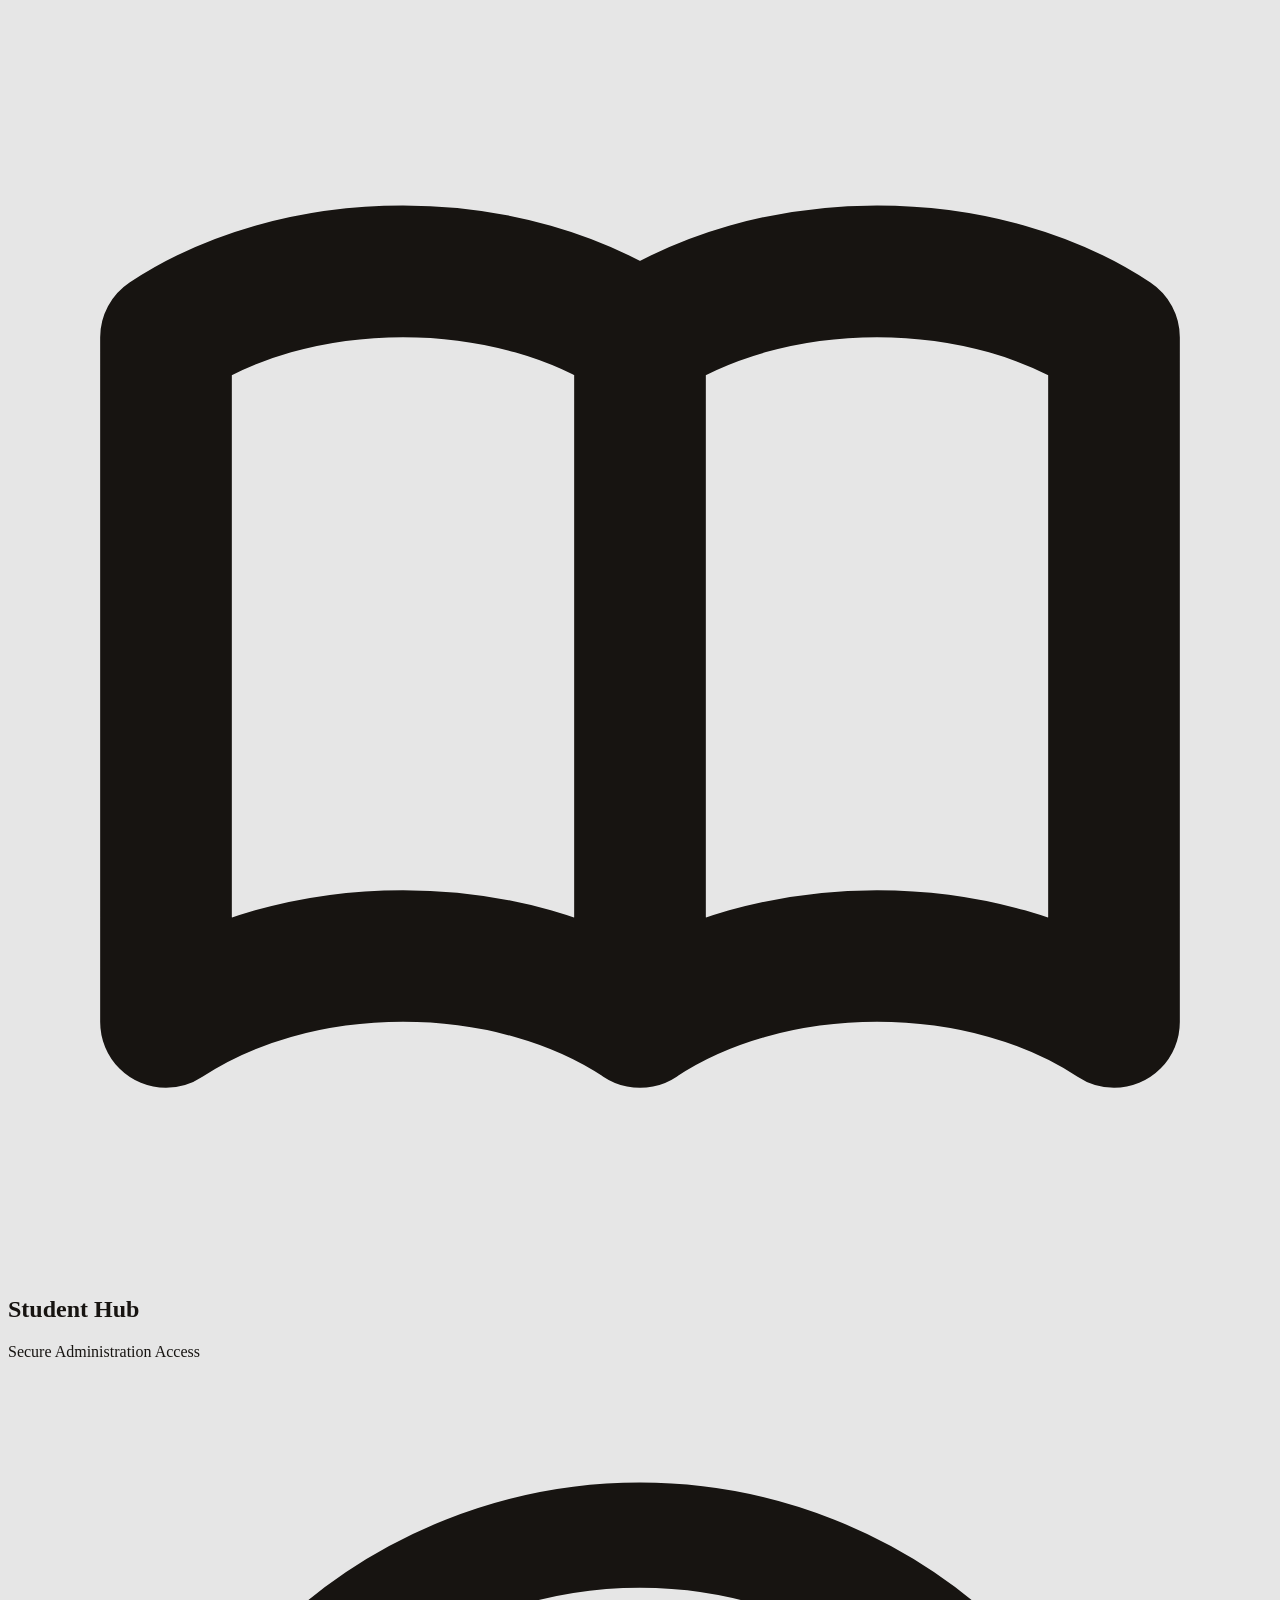
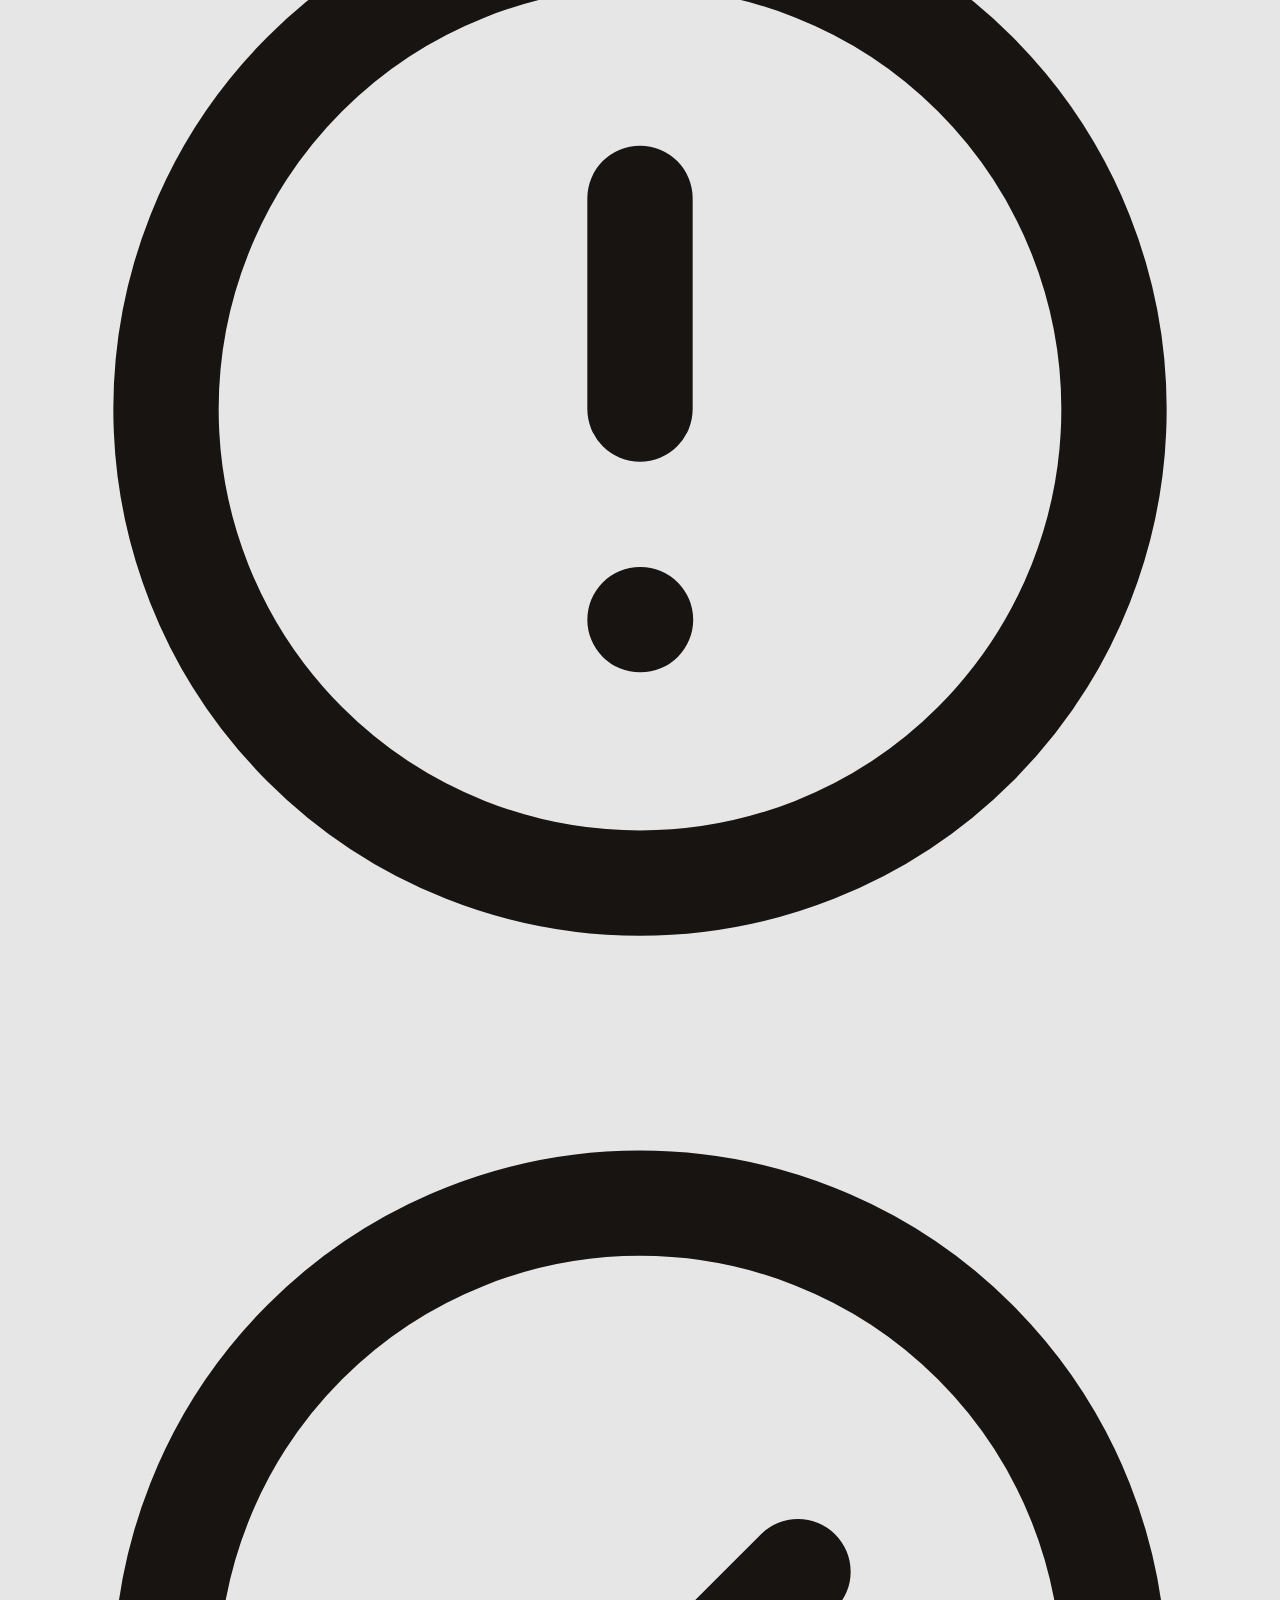
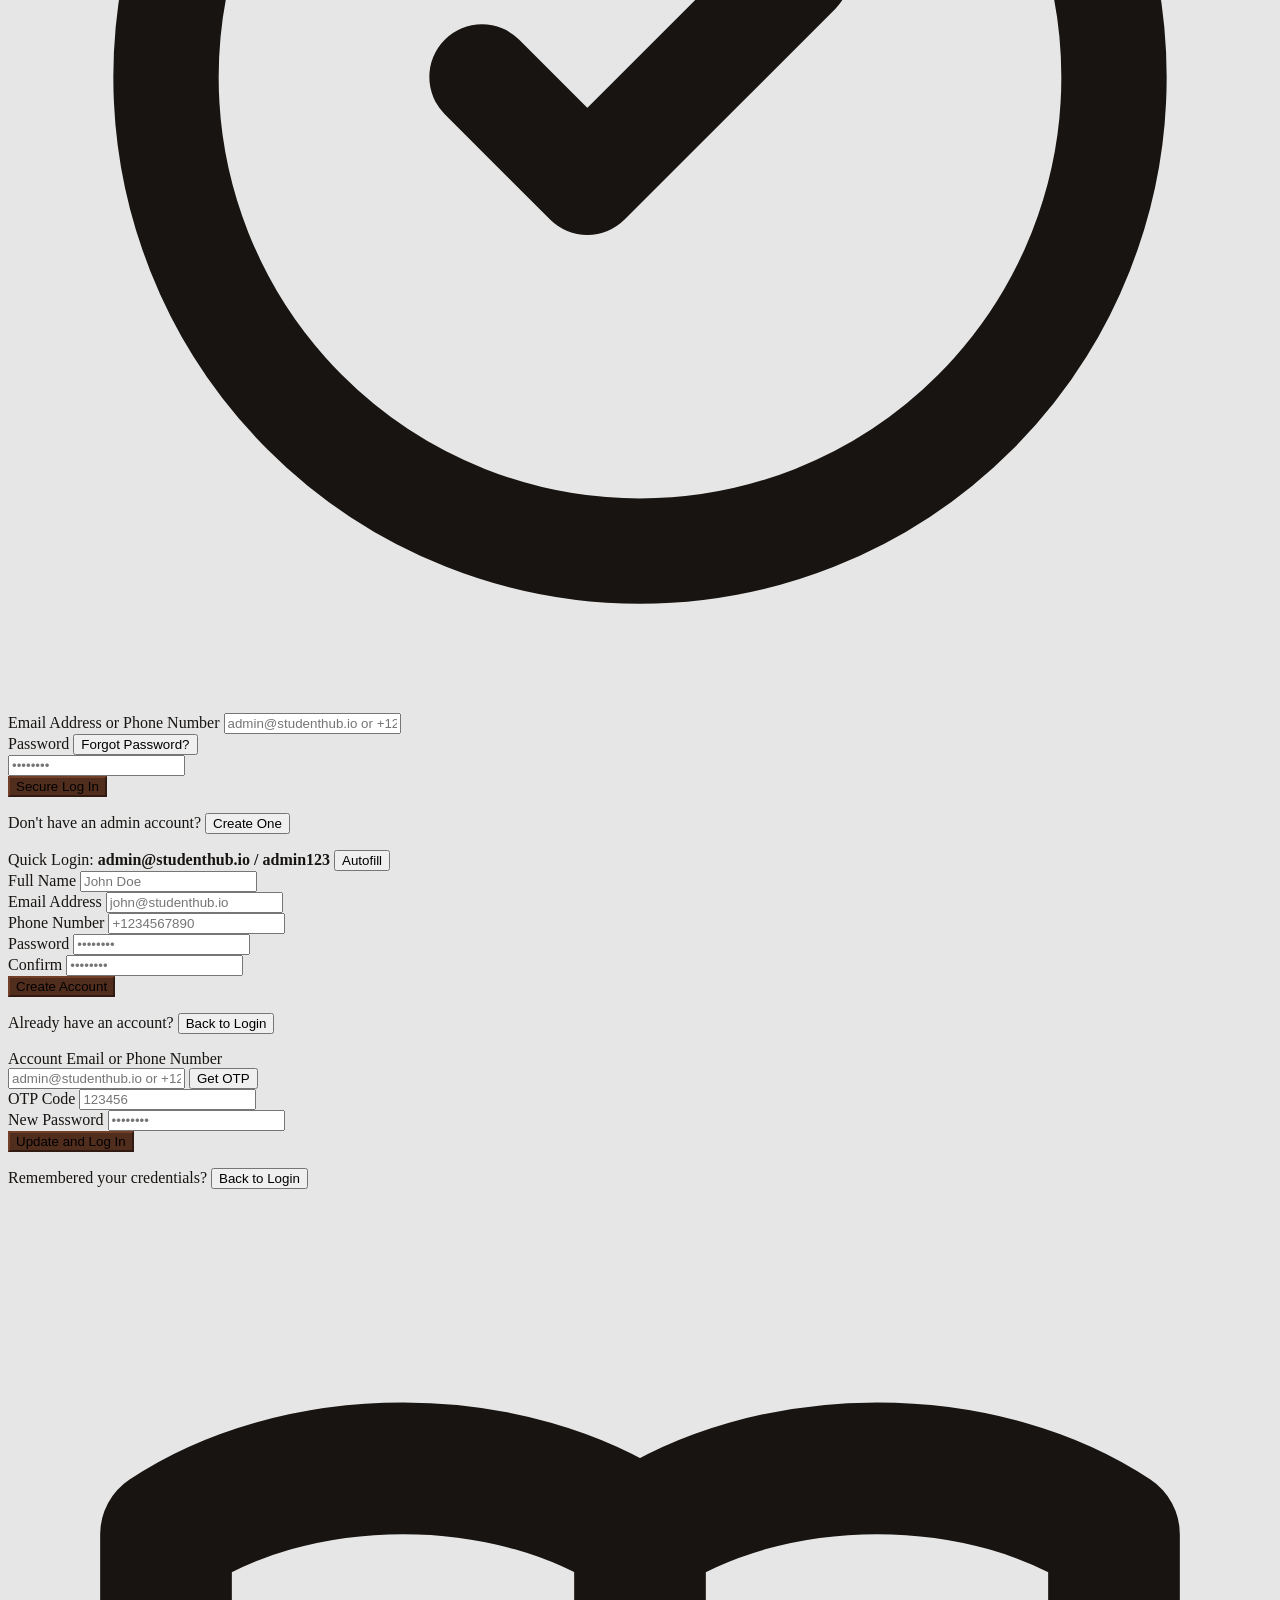
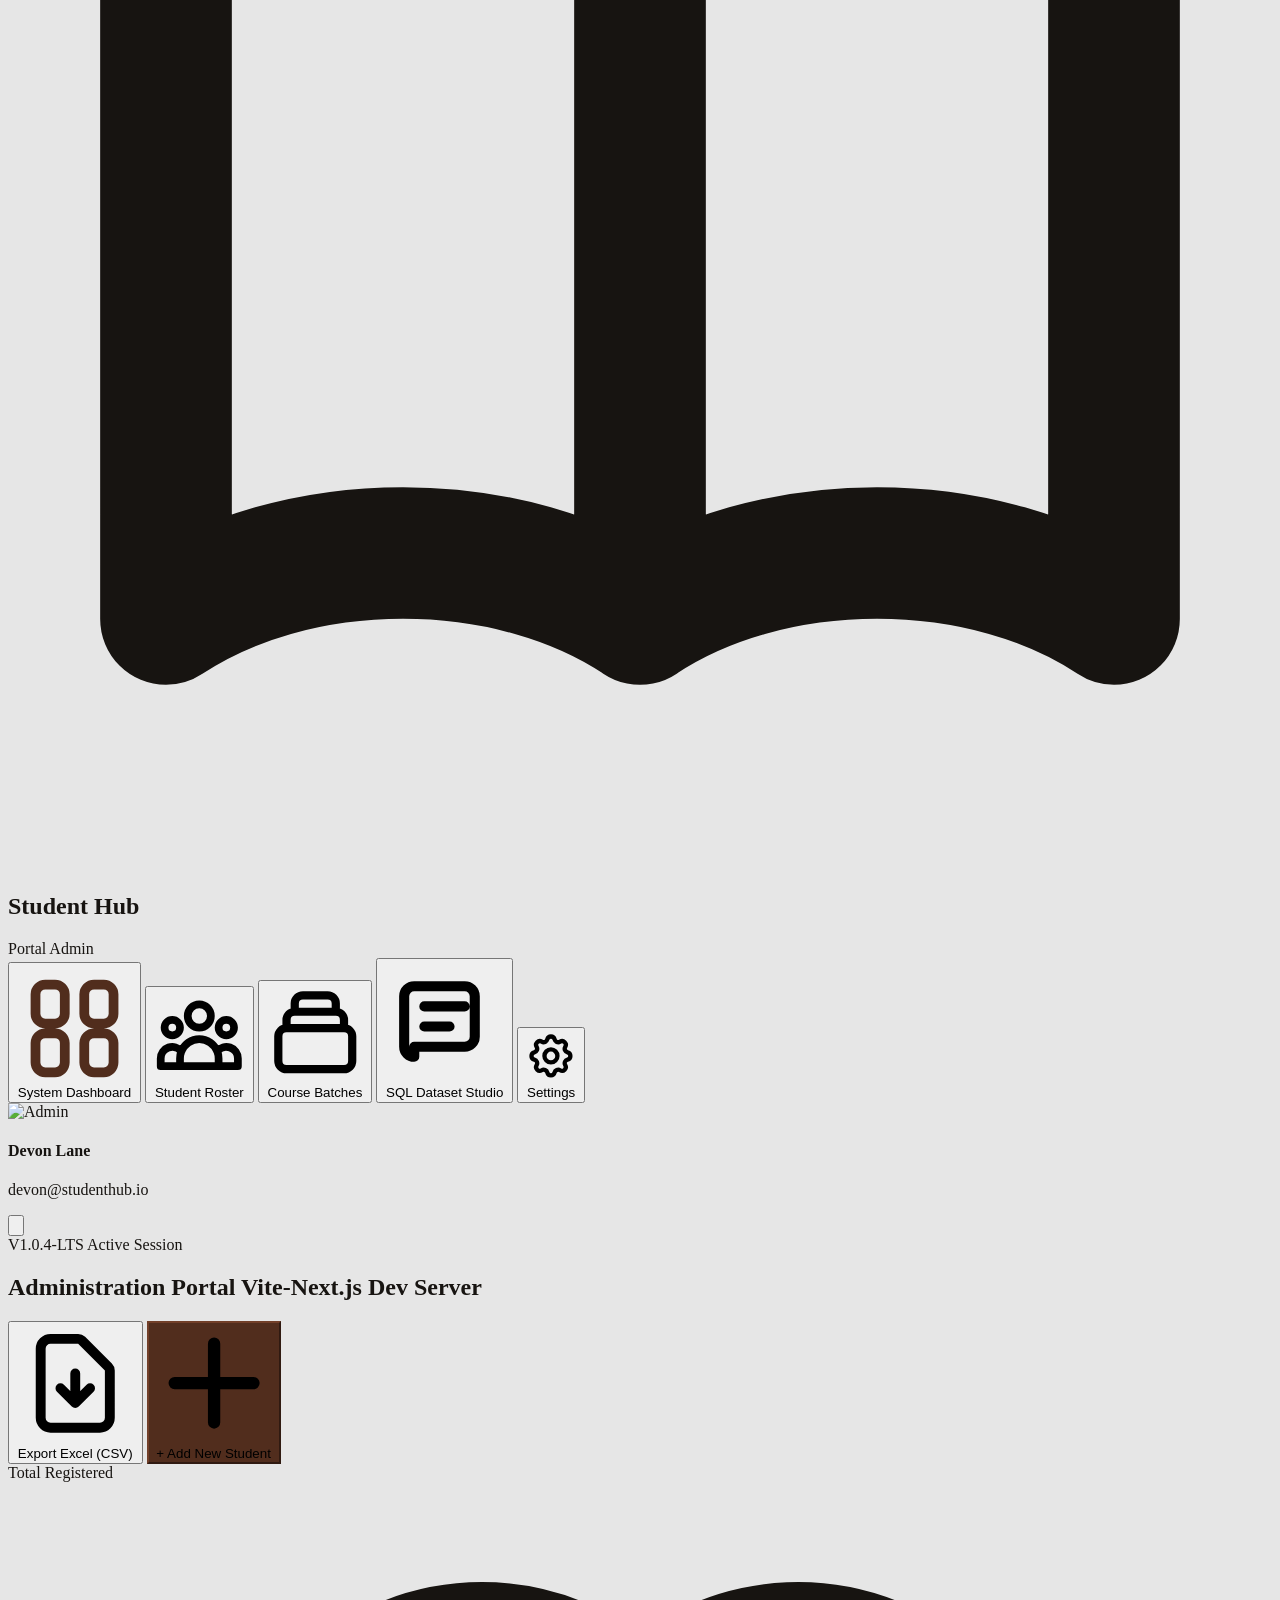
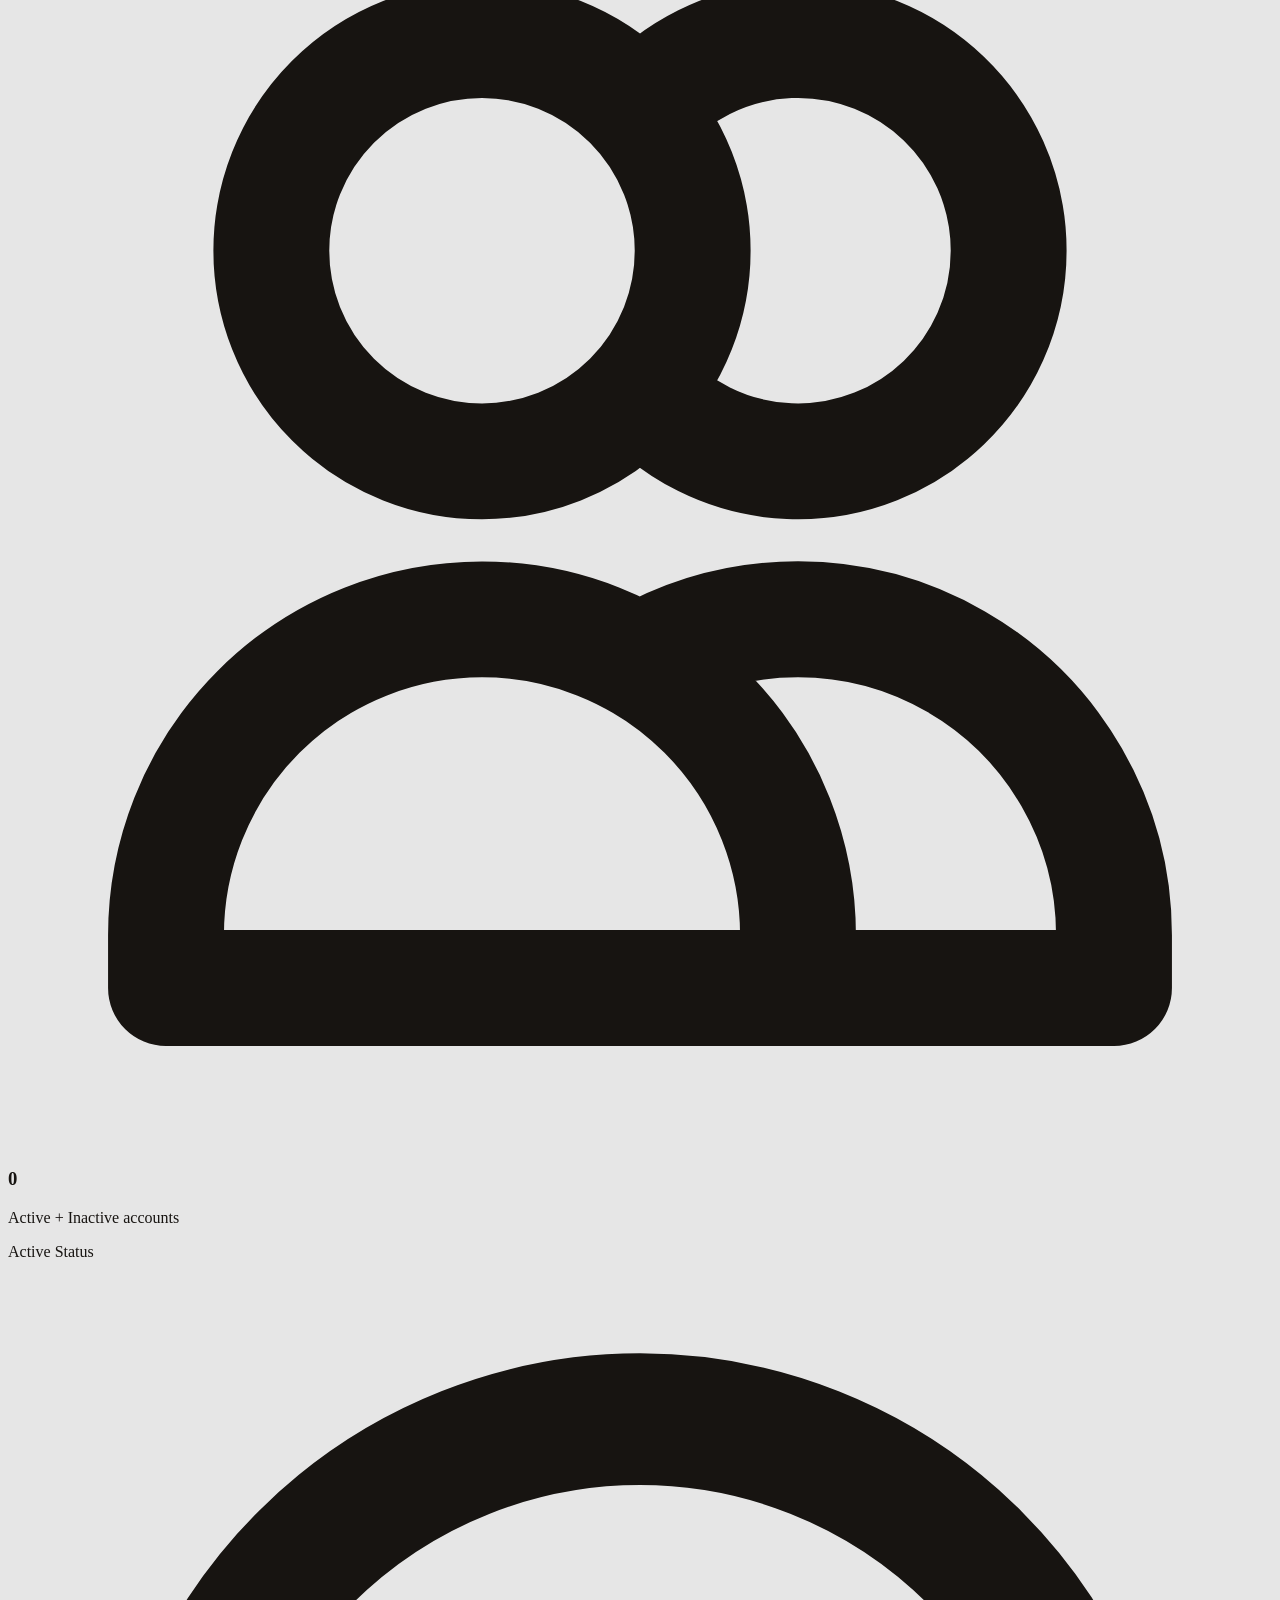
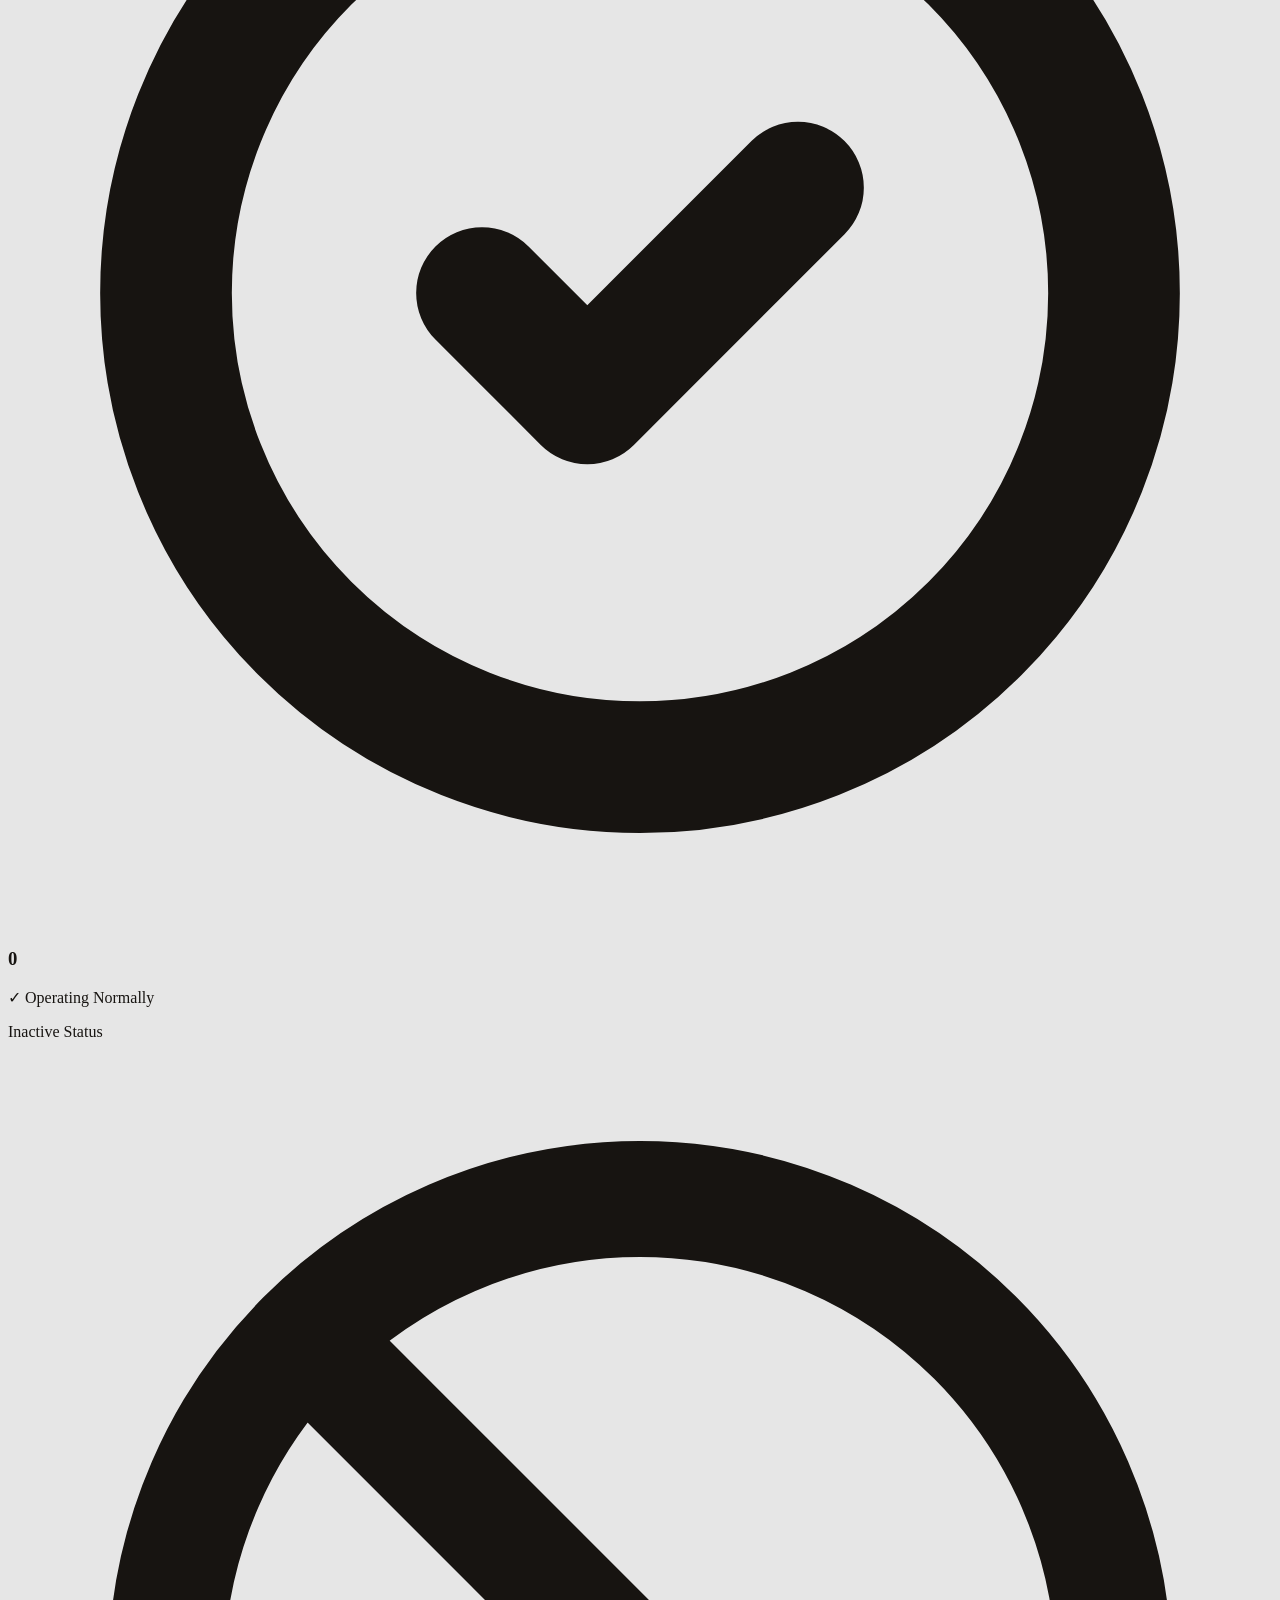
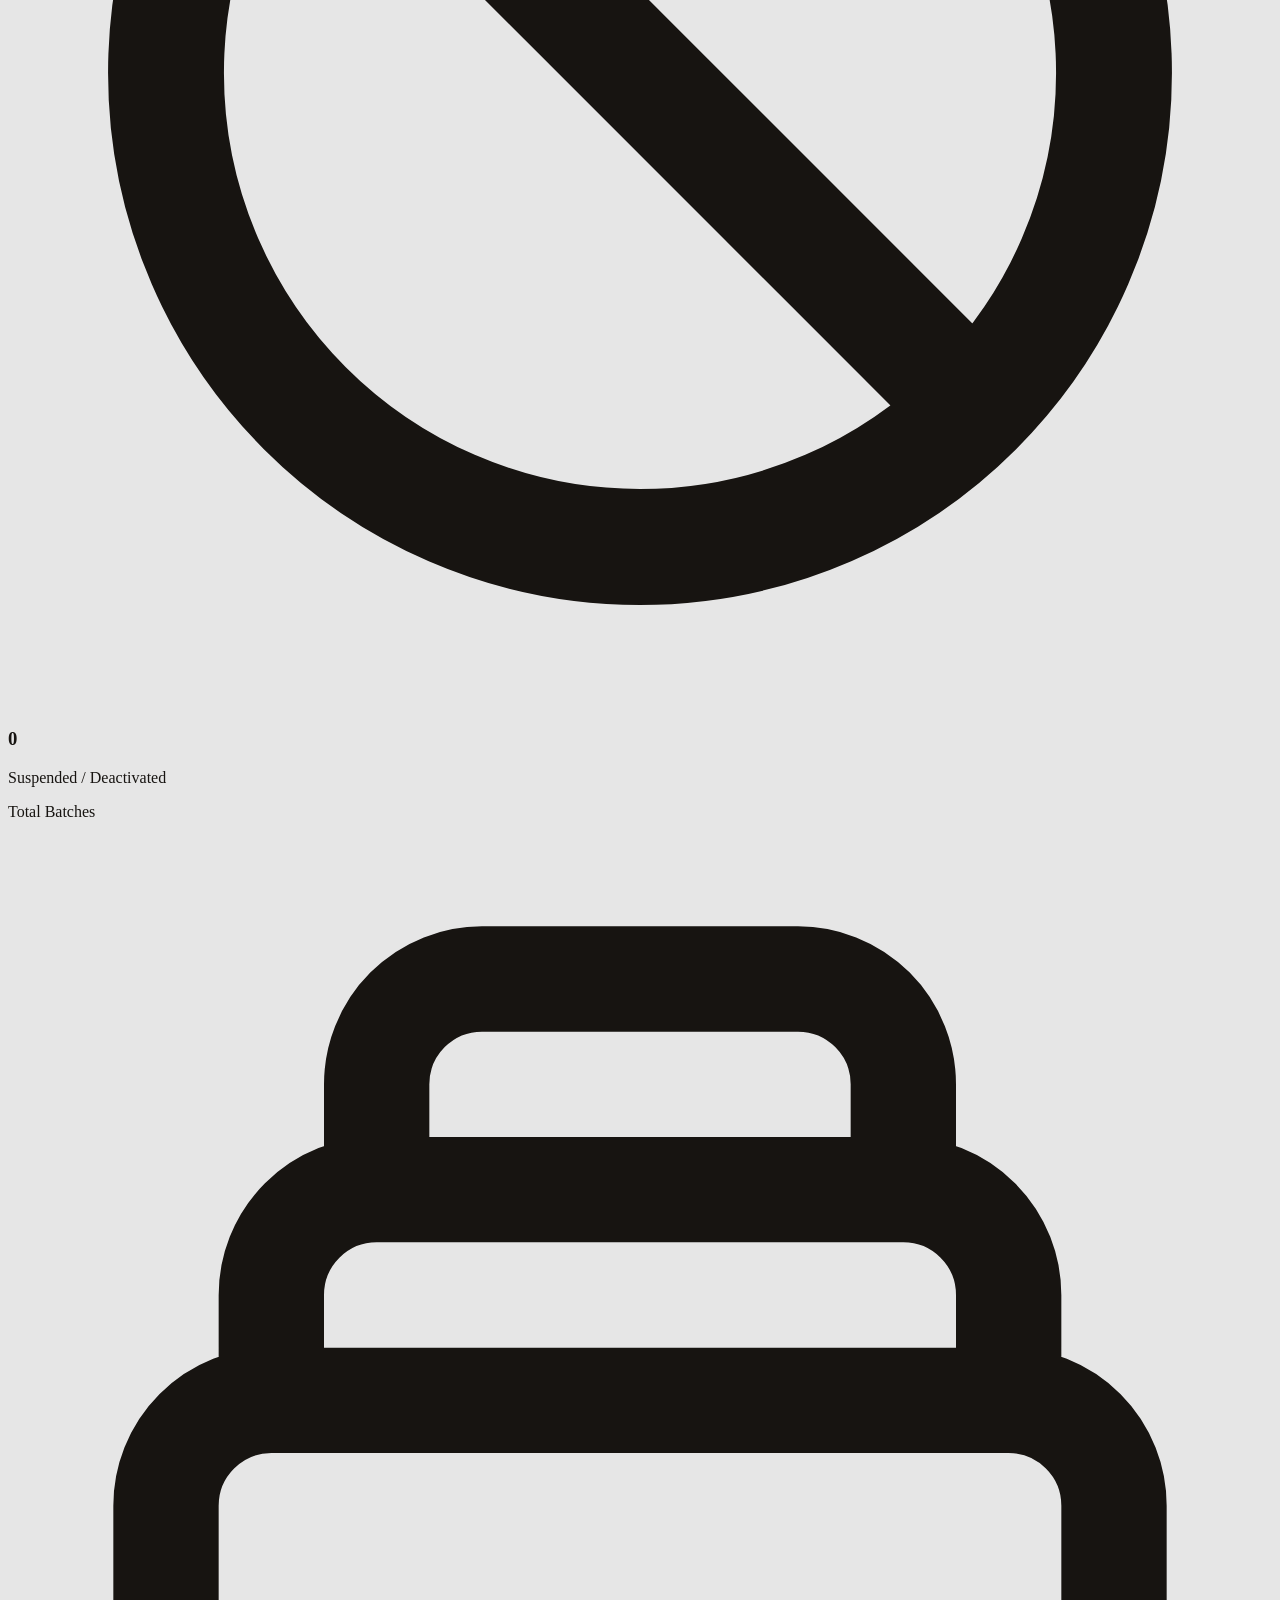
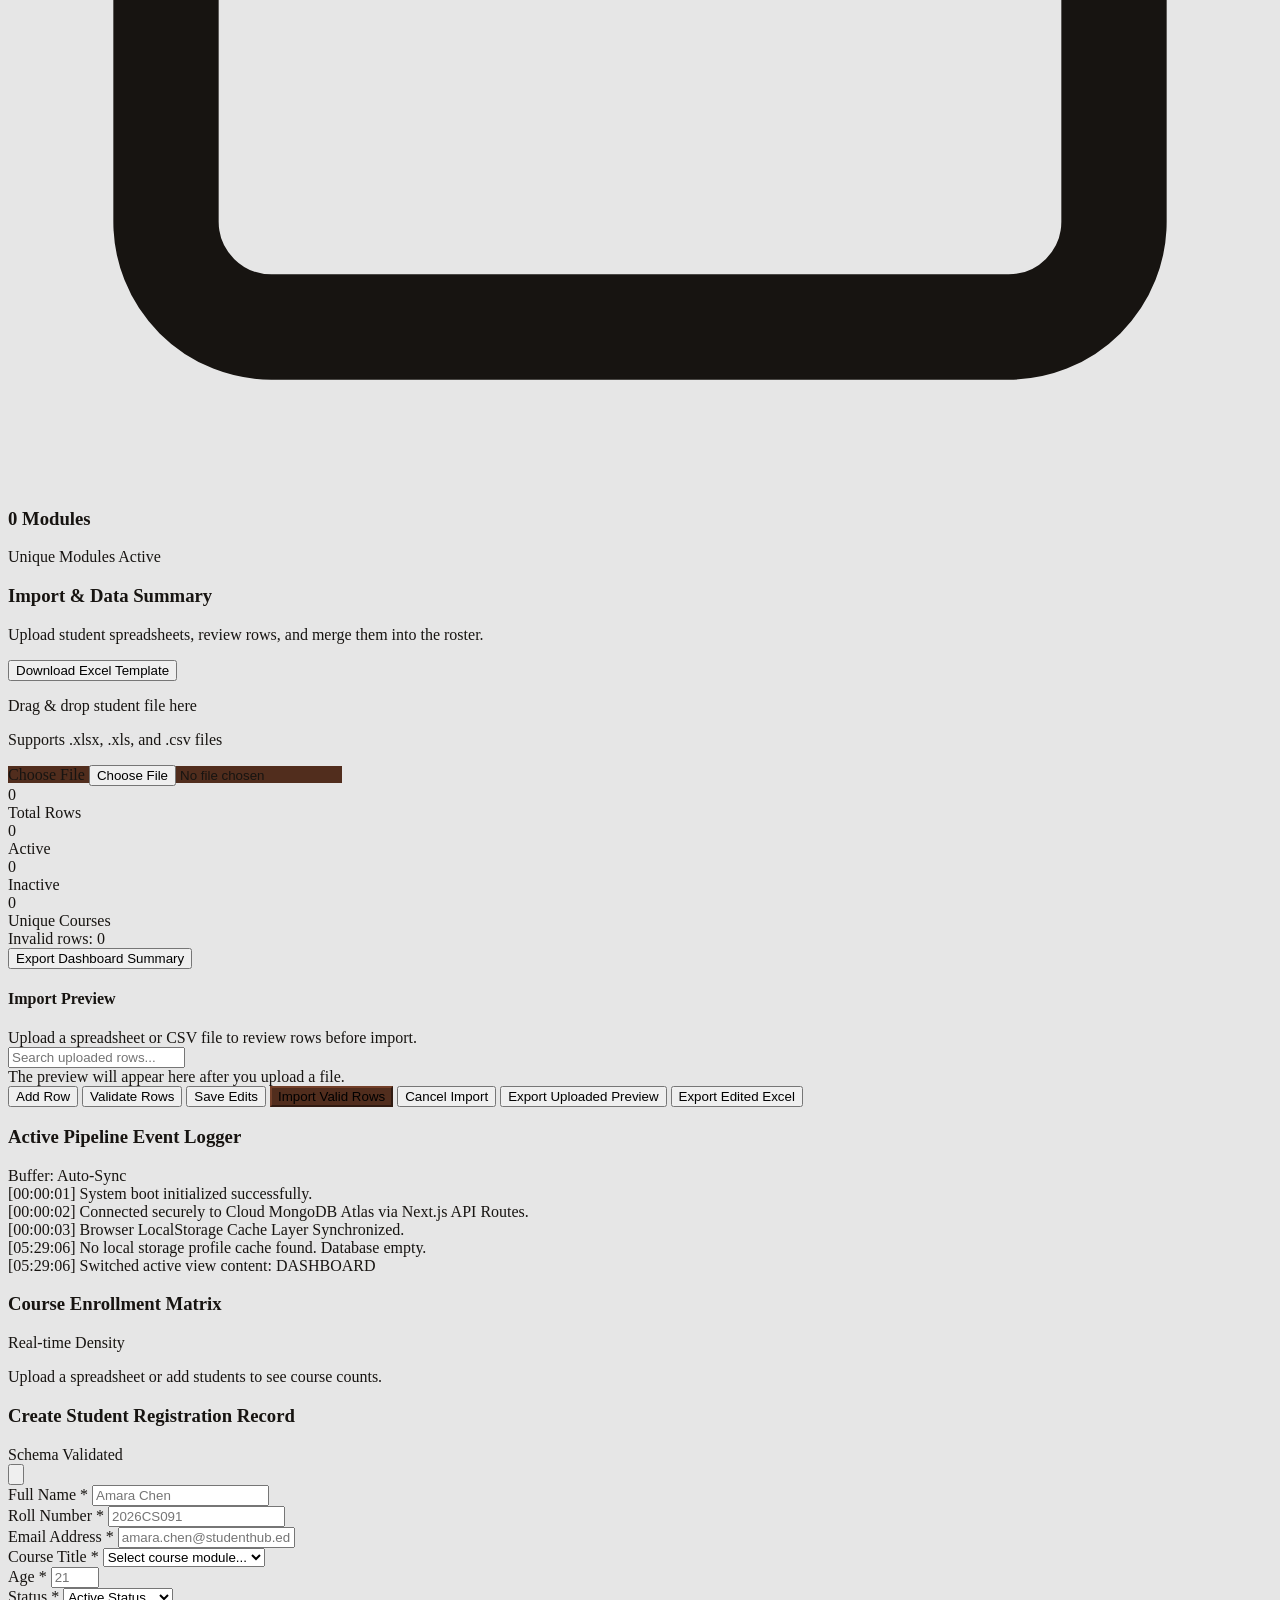
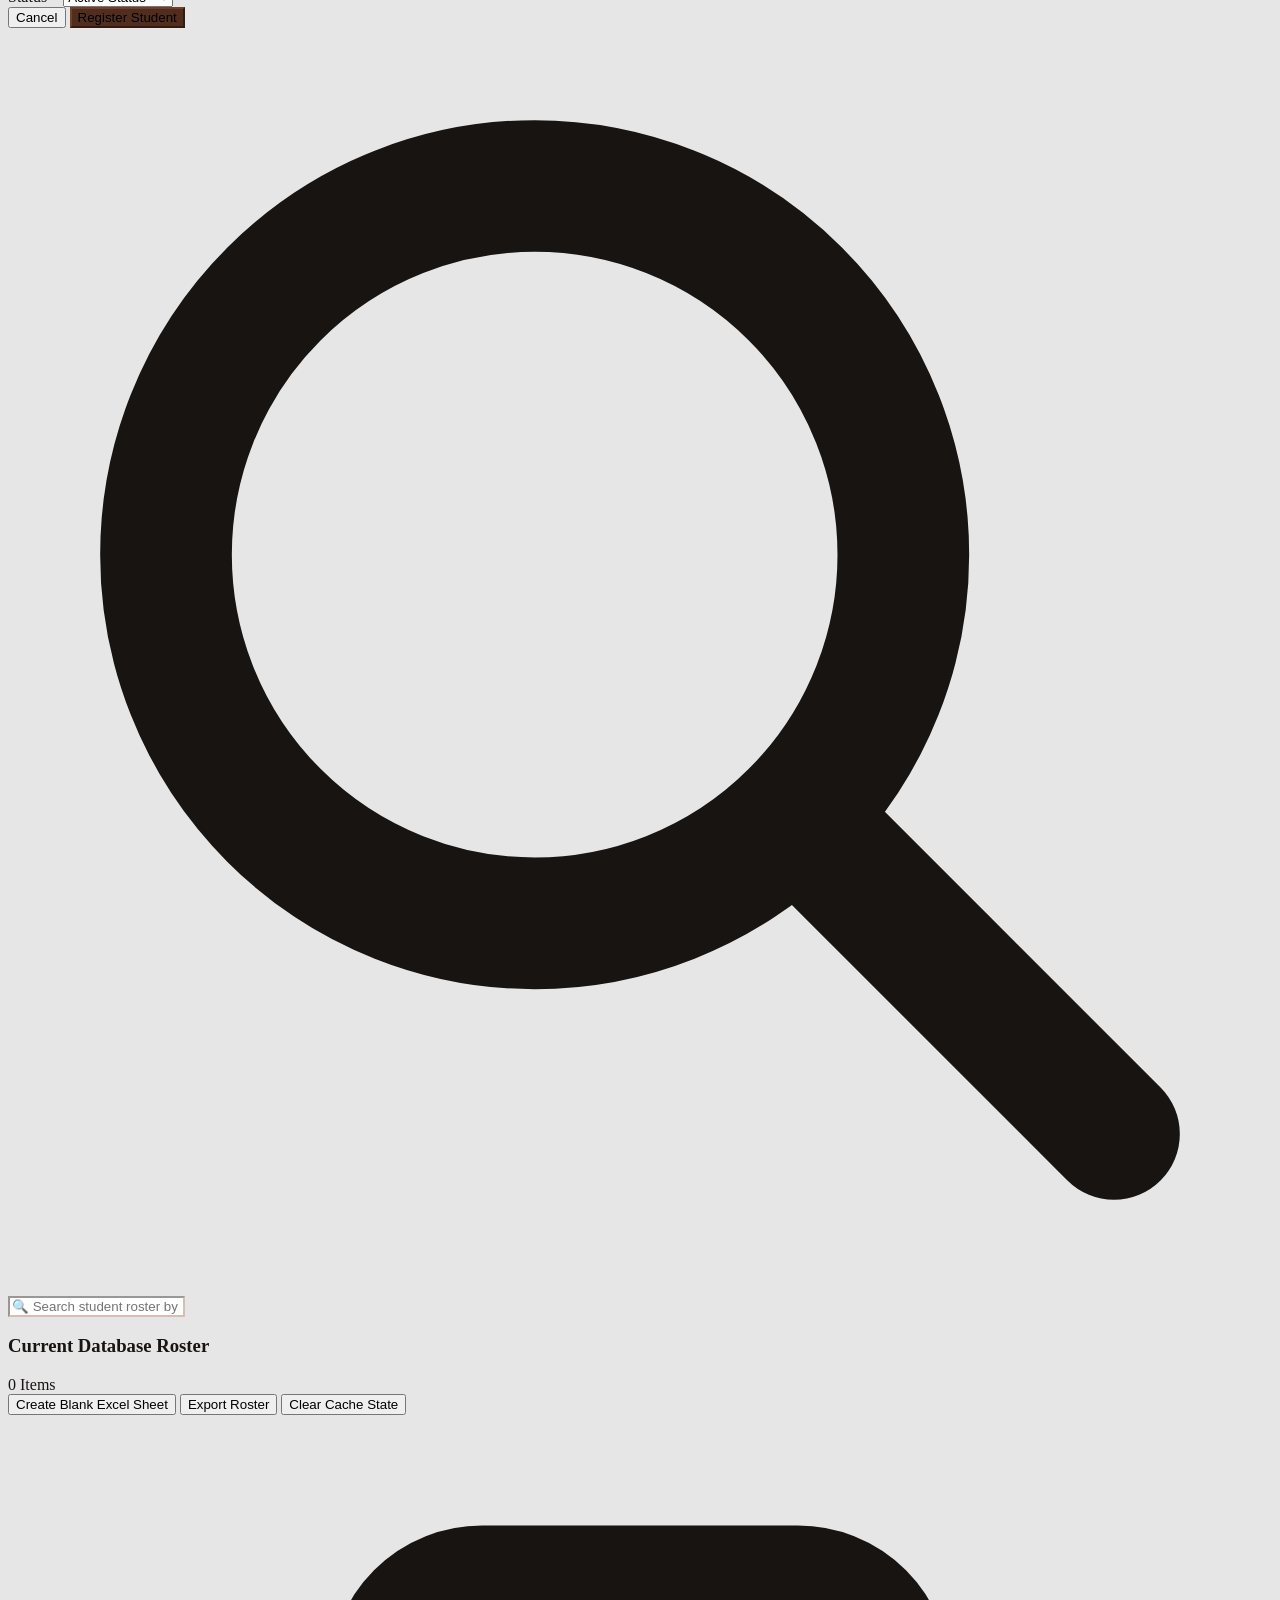
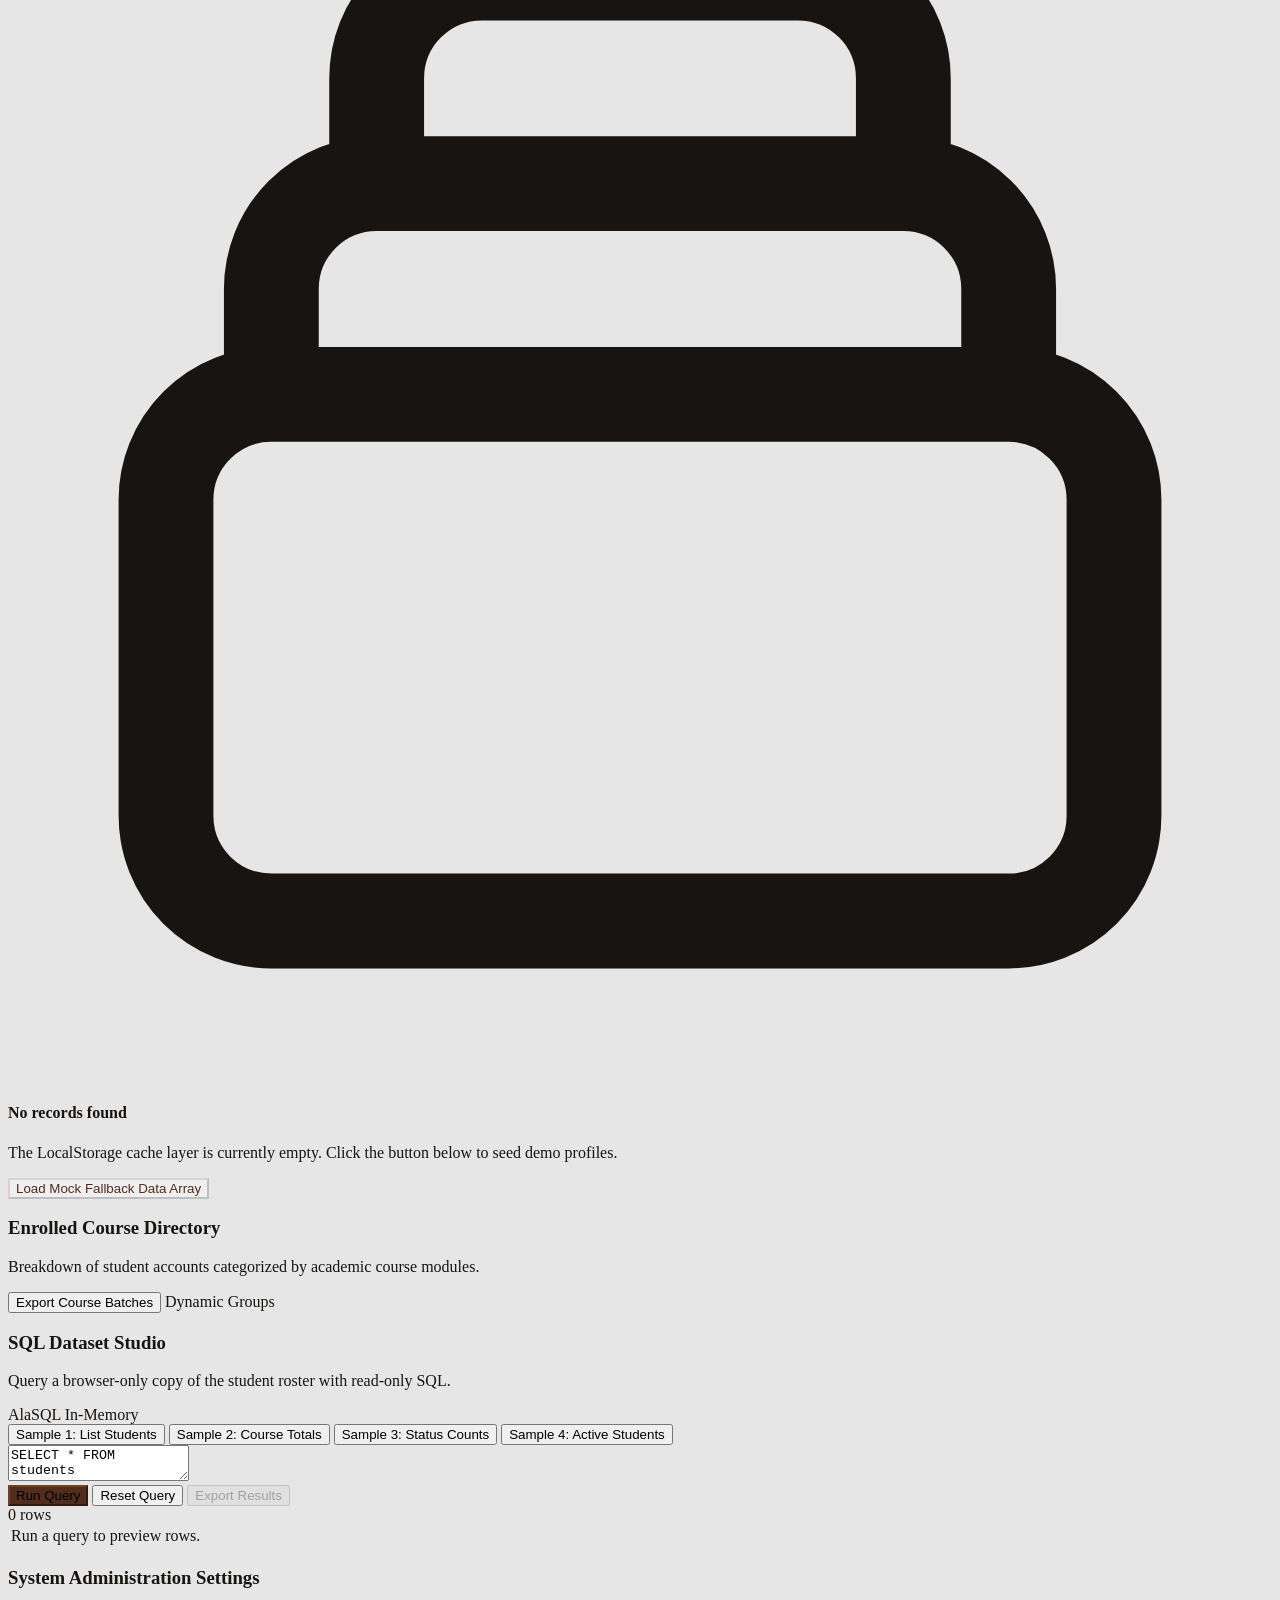
==== commit c42fe8e3: "Format app and apply warm theme" ====
--- a/swproject1/update 1/index.html
+++ b/swproject1/update 1/index.html
@@ -1,459 +1,1746 @@
-<!DOCTYPE html>
+<!doctype html>
 <html lang="en">
-<head>
-  <meta charset="UTF-8">
-  <meta name="viewport" content="width=device-width, initial-scale=1.0">
-  <meta name="description" content="Student Hub — Modern Admin Dashboard for managing student registrations, courses, and analytics.">
-  <title>Student Hub - Modern Admin Dashboard</title>
-
-  <!-- 1. Tailwind Config — MUST load BEFORE the CDN script -->
-  <script src="js/config.js?v=2"></script>
-
-  <!-- 2. Tailwind CSS Play CDN -->
-  <script src="https://cdn.tailwindcss.com"></script>
-
-  <!-- 3. Google Fonts: Inter & Fira Code -->
-  <link rel="preconnect" href="https://fonts.googleapis.com">
-  <link rel="preconnect" href="https://fonts.gstatic.com" crossorigin>
-  <link href="https://fonts.googleapis.com/css2?family=Fira+Code:wght@400;500;700&family=Inter:wght@300;400;500;600;700;800&display=swap" rel="stylesheet">
-
-  <!-- 4. Custom Stylesheet -->
-  <link rel="stylesheet" href="css/styles.css">
-</head>
-<body class="font-sans antialiased h-screen select-none relative">
-
-  <!-- ========================================== -->
-  <!-- LOGIN / REGISTER / RESET AUTH VIEWPORT      -->
-  <!-- ========================================== -->
-  <div id="auth-container" class="fixed inset-0 z-50 flex items-center justify-center bg-gradient-to-br from-green-50 via-white to-emerald-50 overflow-y-auto p-4">
-    <!-- Animated background glow -->
-    <div class="absolute top-1/4 left-1/4 w-96 h-96 bg-green-400/15 rounded-full blur-3xl pulse-dot pointer-events-none"></div>
-    <div class="absolute bottom-1/4 right-1/4 w-96 h-96 bg-emerald-400/10 rounded-full blur-3xl pulse-dot pointer-events-none" style="animation-delay: 0.75s"></div>
-
-    <div class="relative w-full max-w-md bg-white/90 backdrop-blur-xl border border-green-200 rounded-2xl shadow-2xl shadow-green-100 p-8">
-      <!-- Brand -->
-      <div class="flex flex-col items-center mb-8">
-        <div class="h-12 w-12 rounded-2xl bg-gradient-to-tr from-blue-600 to-indigo-600 flex items-center justify-center shadow-lg shadow-blue-500/20 mb-3">
-          <svg class="w-7 h-7 text-white" fill="none" stroke="currentColor" viewBox="0 0 24 24">
-            <path stroke-linecap="round" stroke-linejoin="round" stroke-width="2.5" d="M12 6.253v13m0-13C10.832 5.477 9.246 5 7.5 5S4.168 5.477 3 6.253v13C4.168 18.477 5.754 18 7.5 18s3.332.477 4.5 1.253m0-13C13.168 5.477 14.754 5 16.5 5c1.747 0 3.332.477 4.5 1.253v13C19.832 18.477 18.247 18 16.5 18c-1.746 0-3.332.477-4.5 1.253"></path>
+  <head>
+    <meta charset="UTF-8" />
+    <meta name="viewport" content="width=device-width, initial-scale=1.0" />
+    <meta
+      name="description"
+      content="Student Hub — Modern Admin Dashboard for managing student registrations, courses, and analytics."
+    />
+    <title>Student Hub - Modern Admin Dashboard</title>
+
+    <!-- 1. Tailwind Config — MUST load BEFORE the CDN script -->
+    <script src="js/config.js?v=3"></script>
+
+    <!-- 2. Tailwind CSS Play CDN -->
+    <script src="https://cdn.tailwindcss.com"></script>
+
+    <!-- 3. Google Fonts: Inter & Fira Code -->
+    <link rel="preconnect" href="https://fonts.googleapis.com" />
+    <link rel="preconnect" href="https://fonts.gstatic.com" crossorigin />
+    <link
+      href="https://fonts.googleapis.com/css2?family=Fira+Code:wght@400;500;700&family=Inter:wght@300;400;500;600;700;800&display=swap"
+      rel="stylesheet"
+    />
+
+    <!-- 4. Custom Stylesheet -->
+    <link rel="stylesheet" href="css/styles.css" />
+  </head>
+  <body class="font-sans antialiased h-screen select-none relative">
+    <!-- ========================================== -->
+    <!-- LOGIN / REGISTER / RESET AUTH VIEWPORT      -->
+    <!-- ========================================== -->
+    <div
+      id="auth-container"
+      class="fixed inset-0 z-50 flex items-center justify-center bg-gradient-to-br from-green-50 via-white to-emerald-50 overflow-y-auto p-4"
+    >
+      <!-- Animated background glow -->
+      <div
+        class="relative w-full max-w-md bg-white/90 backdrop-blur-xl border border-green-200 rounded-2xl shadow-2xl shadow-green-100 p-8"
+      >
+        <!-- Brand -->
+        <div class="flex flex-col items-center mb-8">
+          <div
+            class="h-12 w-12 rounded-2xl bg-gradient-to-tr from-blue-600 to-indigo-600 flex items-center justify-center shadow-lg shadow-blue-500/20 mb-3"
+          >
+            <svg
+              class="w-7 h-7 text-white"
+              fill="none"
+              stroke="currentColor"
+              viewBox="0 0 24 24"
+            >
+              <path
+                stroke-linecap="round"
+                stroke-linejoin="round"
+                stroke-width="2.5"
+                d="M12 6.253v13m0-13C10.832 5.477 9.246 5 7.5 5S4.168 5.477 3 6.253v13C4.168 18.477 5.754 18 7.5 18s3.332.477 4.5 1.253m0-13C13.168 5.477 14.754 5 16.5 5c1.747 0 3.332.477 4.5 1.253v13C19.832 18.477 18.247 18 16.5 18c-1.746 0-3.332.477-4.5 1.253"
+              ></path>
+            </svg>
+          </div>
+          <h2 class="text-2xl font-bold text-green-900 tracking-tight">
+            Student Hub
+          </h2>
+          <p class="text-xs text-green-600 mt-1 font-mono">
+            Secure Administration Access
+          </p>
+        </div>
+
+        <!-- Alert Banners -->
+        <div
+          id="auth-alert"
+          class="hidden mb-6 p-3 bg-rose-500/10 border border-rose-500/20 text-rose-400 text-xs rounded-lg flex items-center gap-2"
+        >
+          <svg
+            class="w-4 h-4 flex-shrink-0"
+            fill="none"
+            stroke="currentColor"
+            viewBox="0 0 24 24"
+          >
+            <path
+              stroke-linecap="round"
+              stroke-linejoin="round"
+              stroke-width="2"
+              d="M12 8v4m0 4h.01M21 12a9 9 0 11-18 0 9 9 0 0118 0z"
+            ></path>
           </svg>
+          <span id="auth-alert-msg"></span>
         </div>
-        <h2 class="text-2xl font-bold text-green-900 tracking-tight">Student Hub</h2>
-        <p class="text-xs text-green-600 mt-1 font-mono">Secure Administration Access</p>
-      </div>
-
-      <!-- Alert Banners -->
-      <div id="auth-alert" class="hidden mb-6 p-3 bg-rose-500/10 border border-rose-500/20 text-rose-400 text-xs rounded-lg flex items-center gap-2">
-        <svg class="w-4 h-4 flex-shrink-0" fill="none" stroke="currentColor" viewBox="0 0 24 24"><path stroke-linecap="round" stroke-linejoin="round" stroke-width="2" d="M12 8v4m0 4h.01M21 12a9 9 0 11-18 0 9 9 0 0118 0z"></path></svg>
-        <span id="auth-alert-msg"></span>
-      </div>
-      <div id="auth-success" class="hidden mb-6 p-3 bg-emerald-500/10 border border-emerald-500/20 text-emerald-400 text-xs rounded-lg flex items-center gap-2">
-        <svg class="w-4 h-4 flex-shrink-0" fill="none" stroke="currentColor" viewBox="0 0 24 24"><path stroke-linecap="round" stroke-linejoin="round" stroke-width="2" d="M9 12l2 2 4-4m6 2a9 9 0 11-18 0 9 9 0 0118 0z"></path></svg>
-        <span id="auth-success-msg"></span>
-      </div>
-
-      <!-- VIEW: Login -->
-      <div id="auth-view-login" class="space-y-5">
-        <form onsubmit="handleLoginSubmit(event)" class="space-y-4">
-          <div>
-            <label class="block text-xs font-semibold text-green-700 uppercase tracking-wider mb-2">Email Address or Phone Number</label>
-            <input required type="text" id="login-identifier" placeholder="admin@studenthub.io or +1234567890"
-              class="w-full bg-green-50 border border-green-200 focus:border-green-500 text-gray-800 text-sm px-4 py-2.5 rounded-lg focus:outline-none focus:ring-1 focus:ring-green-500/50 transition placeholder-gray-400">
+        <div
+          id="auth-success"
+          class="hidden mb-6 p-3 bg-emerald-500/10 border border-emerald-500/20 text-emerald-400 text-xs rounded-lg flex items-center gap-2"
+        >
+          <svg
+            class="w-4 h-4 flex-shrink-0"
+            fill="none"
+            stroke="currentColor"
+            viewBox="0 0 24 24"
+          >
+            <path
+              stroke-linecap="round"
+              stroke-linejoin="round"
+              stroke-width="2"
+              d="M9 12l2 2 4-4m6 2a9 9 0 11-18 0 9 9 0 0118 0z"
+            ></path>
+          </svg>
+          <span id="auth-success-msg"></span>
+        </div>
+
+        <!-- VIEW: Login -->
+        <div id="auth-view-login" class="space-y-5">
+          <form onsubmit="handleLoginSubmit(event)" class="space-y-4">
+            <div>
+              <label
+                class="block text-xs font-semibold text-green-700 uppercase tracking-wider mb-2"
+                >Email Address or Phone Number</label
+              >
+              <input
+                required
+                type="text"
+                id="login-identifier"
+                placeholder="admin@studenthub.io or +1234567890"
+                class="w-full bg-green-50 border border-green-200 focus:border-green-500 text-gray-800 text-sm px-4 py-2.5 rounded-lg focus:outline-none focus:ring-1 focus:ring-green-500/50 transition placeholder-gray-400"
+              />
+            </div>
+            <div>
+              <div class="flex items-center justify-between mb-2">
+                <label
+                  class="block text-xs font-semibold text-green-700 uppercase tracking-wider"
+                  >Password</label
+                >
+                <button
+                  type="button"
+                  onclick="showAuthView('reset')"
+                  class="text-xs text-green-600 hover:text-green-700 font-mono transition"
+                >
+                  Forgot Password?
+                </button>
+              </div>
+              <input
+                required
+                type="password"
+                id="login-password"
+                placeholder="••••••••"
+                class="w-full bg-green-50 border border-green-200 focus:border-green-500 text-gray-800 text-sm px-4 py-2.5 rounded-lg focus:outline-none focus:ring-1 focus:ring-green-500/50 transition placeholder-gray-400"
+              />
+            </div>
+            <button
+              id="login-submit-btn"
+              type="submit"
+              class="btn-transition w-full bg-custom-primary bg-custom-primary-hover text-white py-2.5 text-xs font-bold rounded-lg border border-custom-primary-40 shadow-lg hover:shadow-glow-custom mt-2"
+            >
+              Secure Log In
+            </button>
+          </form>
+          <div
+            class="text-center pt-4 border-t border-green-100 flex flex-col gap-3"
+          >
+            <p class="text-xs text-gray-500">
+              Don't have an admin account?
+              <button
+                id="go-to-register-btn"
+                onclick="showAuthView('register')"
+                class="text-green-600 hover:text-green-700 font-semibold underline transition"
+              >
+                Create One
+              </button>
+            </p>
+            <div
+              class="bg-green-50 border border-green-100 p-2.5 rounded-lg flex items-center justify-between text-[10px] text-gray-500 font-mono"
+            >
+              <span
+                >Quick Login:
+                <b class="text-gray-700"
+                  >admin@studenthub.io / admin123</b
+                ></span
+              >
+              <button
+                id="autofill-btn"
+                onclick="autofillCredentials()"
+                class="bg-green-500/10 hover:bg-green-500/25 border border-green-500/20 text-green-600 px-2 py-0.5 rounded transition"
+              >
+                Autofill
+              </button>
+            </div>
           </div>
-          <div>
-            <div class="flex items-center justify-between mb-2">
-              <label class="block text-xs font-semibold text-green-700 uppercase tracking-wider">Password</label>
-              <button type="button" onclick="showAuthView('reset')" class="text-xs text-green-600 hover:text-green-700 font-mono transition">Forgot Password?</button>
-            </div>
-            <input required type="password" id="login-password" placeholder="••••••••"
-              class="w-full bg-green-50 border border-green-200 focus:border-green-500 text-gray-800 text-sm px-4 py-2.5 rounded-lg focus:outline-none focus:ring-1 focus:ring-green-500/50 transition placeholder-gray-400">
+        </div>
+
+        <!-- VIEW: Register -->
+        <div id="auth-view-register" class="hidden space-y-5">
+          <form onsubmit="handleRegisterSubmit(event)" class="space-y-4">
+            <div>
+              <label
+                class="block text-xs font-semibold text-green-700 uppercase tracking-wider mb-2"
+                >Full Name</label
+              >
+              <input
+                required
+                type="text"
+                id="register-name"
+                placeholder="John Doe"
+                class="w-full bg-green-50 border border-green-200 focus:border-green-500 text-gray-800 text-sm px-4 py-2.5 rounded-lg focus:outline-none focus:ring-1 focus:ring-green-500/50 transition placeholder-gray-400"
+              />
+            </div>
+            <div>
+              <label
+                class="block text-xs font-semibold text-green-700 uppercase tracking-wider mb-2"
+                >Email Address</label
+              >
+              <input
+                required
+                type="email"
+                id="register-email"
+                placeholder="john@studenthub.io"
+                class="w-full bg-green-50 border border-green-200 focus:border-green-500 text-gray-800 text-sm px-4 py-2.5 rounded-lg focus:outline-none focus:ring-1 focus:ring-green-500/50 transition placeholder-gray-400"
+              />
+            </div>
+            <div>
+              <label
+                class="block text-xs font-semibold text-green-700 uppercase tracking-wider mb-2"
+                >Phone Number</label
+              >
+              <input
+                required
+                type="tel"
+                id="register-phone"
+                placeholder="+1234567890"
+                class="w-full bg-green-50 border border-green-200 focus:border-green-500 text-gray-800 text-sm px-4 py-2.5 rounded-lg focus:outline-none focus:ring-1 focus:ring-green-500/50 transition placeholder-gray-400"
+              />
+            </div>
+            <div class="grid grid-cols-2 gap-4">
+              <div>
+                <label
+                  class="block text-xs font-semibold text-green-700 uppercase tracking-wider mb-2"
+                  >Password</label
+                >
+                <input
+                  required
+                  type="password"
+                  id="register-password"
+                  placeholder="••••••••"
+                  class="w-full bg-green-50 border border-green-200 focus:border-green-500 text-gray-800 text-sm px-4 py-2.5 rounded-lg focus:outline-none focus:ring-1 focus:ring-green-500/50 transition placeholder-gray-400"
+                />
+              </div>
+              <div>
+                <label
+                  class="block text-xs font-semibold text-green-700 uppercase tracking-wider mb-2"
+                  >Confirm</label
+                >
+                <input
+                  required
+                  type="password"
+                  id="register-confirm"
+                  placeholder="••••••••"
+                  class="w-full bg-green-50 border border-green-200 focus:border-green-500 text-gray-800 text-sm px-4 py-2.5 rounded-lg focus:outline-none focus:ring-1 focus:ring-green-500/50 transition placeholder-gray-400"
+                />
+              </div>
+            </div>
+            <button
+              id="register-submit-btn"
+              type="submit"
+              class="btn-transition w-full bg-custom-primary bg-custom-primary-hover text-white py-2.5 text-xs font-bold rounded-lg border border-custom-primary-40 shadow-lg hover:shadow-glow-custom mt-2"
+            >
+              Create Account
+            </button>
+          </form>
+          <div class="text-center pt-4 border-t border-green-100">
+            <p class="text-xs text-gray-500">
+              Already have an account?
+              <button
+                id="go-to-login-btn"
+                onclick="showAuthView('login')"
+                class="text-green-600 hover:text-green-700 font-semibold underline transition"
+              >
+                Back to Login
+              </button>
+            </p>
           </div>
-          <button id="login-submit-btn" type="submit"
-            class="btn-transition w-full bg-custom-primary bg-custom-primary-hover text-white py-2.5 text-xs font-bold rounded-lg border border-custom-primary-40 shadow-lg hover:shadow-glow-custom mt-2">
-            Secure Log In
-          </button>
-        </form>
-        <div class="text-center pt-4 border-t border-green-100 flex flex-col gap-3">
-          <p class="text-xs text-gray-500">
-            Don't have an admin account?
-            <button id="go-to-register-btn" onclick="showAuthView('register')" class="text-green-600 hover:text-green-700 font-semibold underline transition">Create One</button>
-          </p>
-          <div class="bg-green-50 border border-green-100 p-2.5 rounded-lg flex items-center justify-between text-[10px] text-gray-500 font-mono">
-            <span>Quick Login: <b class="text-gray-700">admin@studenthub.io / admin123</b></span>
-            <button id="autofill-btn" onclick="autofillCredentials()" class="bg-green-500/10 hover:bg-green-500/25 border border-green-500/20 text-green-600 px-2 py-0.5 rounded transition">Autofill</button>
+        </div>
+
+        <!-- VIEW: Password Reset -->
+        <div id="auth-view-reset" class="hidden space-y-5">
+          <form onsubmit="handleResetSubmit(event)" class="space-y-4">
+            <div>
+              <label
+                class="block text-xs font-semibold text-green-700 uppercase tracking-wider mb-2"
+                >Account Email or Phone Number</label
+              >
+              <div class="flex gap-2">
+                <input
+                  required
+                  type="text"
+                  id="reset-identifier"
+                  placeholder="admin@studenthub.io or +1234567890"
+                  class="flex-1 bg-green-50 border border-green-200 focus:border-green-500 text-gray-800 text-sm px-4 py-2.5 rounded-lg focus:outline-none focus:ring-1 focus:ring-green-500/50 transition placeholder-gray-400"
+                />
+                <button
+                  id="get-otp-btn"
+                  type="button"
+                  onclick="sendMockOTP()"
+                  class="btn-transition bg-green-100 hover:bg-green-200 text-green-800 px-3 py-2 text-xs font-semibold border border-green-200 rounded-lg"
+                >
+                  Get OTP
+                </button>
+              </div>
+            </div>
+            <div class="grid grid-cols-3 gap-2">
+              <div class="col-span-1">
+                <label
+                  class="block text-xs font-semibold text-green-700 uppercase tracking-wider mb-2"
+                  >OTP Code</label
+                >
+                <input
+                  required
+                  type="text"
+                  id="reset-otp"
+                  placeholder="123456"
+                  class="w-full bg-green-50 border border-green-200 focus:border-green-500 text-gray-800 text-sm font-mono text-center px-2 py-2.5 rounded-lg focus:outline-none focus:ring-1 focus:ring-green-500/50 transition"
+                />
+              </div>
+              <div class="col-span-2">
+                <label
+                  class="block text-xs font-semibold text-green-700 uppercase tracking-wider mb-2"
+                  >New Password</label
+                >
+                <input
+                  required
+                  type="password"
+                  id="reset-password"
+                  placeholder="••••••••"
+                  class="w-full bg-green-50 border border-green-200 focus:border-green-500 text-gray-800 text-sm px-4 py-2.5 rounded-lg focus:outline-none focus:ring-1 focus:ring-green-500/50 transition placeholder-gray-400"
+                />
+              </div>
+            </div>
+            <button
+              id="reset-submit-btn"
+              type="submit"
+              class="btn-transition w-full bg-custom-primary bg-custom-primary-hover text-white py-2.5 text-xs font-bold rounded-lg border border-custom-primary-40 shadow-lg hover:shadow-glow-custom mt-2"
+            >
+              Update and Log In
+            </button>
+          </form>
+          <div class="text-center pt-4 border-t border-green-100">
+            <p class="text-xs text-gray-500">
+              Remembered your credentials?
+              <button
+                id="reset-back-to-login-btn"
+                onclick="showAuthView('login')"
+                class="text-green-600 hover:text-green-700 font-semibold underline transition"
+              >
+                Back to Login
+              </button>
+            </p>
           </div>
         </div>
       </div>
-
-      <!-- VIEW: Register -->
-      <div id="auth-view-register" class="hidden space-y-5">
-        <form onsubmit="handleRegisterSubmit(event)" class="space-y-4">
-          <div>
-            <label class="block text-xs font-semibold text-green-700 uppercase tracking-wider mb-2">Full Name</label>
-            <input required type="text" id="register-name" placeholder="John Doe"
-              class="w-full bg-green-50 border border-green-200 focus:border-green-500 text-gray-800 text-sm px-4 py-2.5 rounded-lg focus:outline-none focus:ring-1 focus:ring-green-500/50 transition placeholder-gray-400">
-          </div>
-          <div>
-            <label class="block text-xs font-semibold text-green-700 uppercase tracking-wider mb-2">Email Address</label>
-            <input required type="email" id="register-email" placeholder="john@studenthub.io"
-              class="w-full bg-green-50 border border-green-200 focus:border-green-500 text-gray-800 text-sm px-4 py-2.5 rounded-lg focus:outline-none focus:ring-1 focus:ring-green-500/50 transition placeholder-gray-400">
-          </div>
-          <div>
-            <label class="block text-xs font-semibold text-green-700 uppercase tracking-wider mb-2">Phone Number</label>
-            <input required type="tel" id="register-phone" placeholder="+1234567890"
-              class="w-full bg-green-50 border border-green-200 focus:border-green-500 text-gray-800 text-sm px-4 py-2.5 rounded-lg focus:outline-none focus:ring-1 focus:ring-green-500/50 transition placeholder-gray-400">
-          </div>
-          <div class="grid grid-cols-2 gap-4">
-            <div>
-              <label class="block text-xs font-semibold text-green-700 uppercase tracking-wider mb-2">Password</label>
-              <input required type="password" id="register-password" placeholder="••••••••"
-                class="w-full bg-green-50 border border-green-200 focus:border-green-500 text-gray-800 text-sm px-4 py-2.5 rounded-lg focus:outline-none focus:ring-1 focus:ring-green-500/50 transition placeholder-gray-400">
-            </div>
-            <div>
-              <label class="block text-xs font-semibold text-green-700 uppercase tracking-wider mb-2">Confirm</label>
-              <input required type="password" id="register-confirm" placeholder="••••••••"
-                class="w-full bg-green-50 border border-green-200 focus:border-green-500 text-gray-800 text-sm px-4 py-2.5 rounded-lg focus:outline-none focus:ring-1 focus:ring-green-500/50 transition placeholder-gray-400">
-            </div>
-          </div>
-          <button id="register-submit-btn" type="submit"
-            class="btn-transition w-full bg-custom-primary bg-custom-primary-hover text-white py-2.5 text-xs font-bold rounded-lg border border-custom-primary-40 shadow-lg hover:shadow-glow-custom mt-2">
-            Create Account
-          </button>
-        </form>
-        <div class="text-center pt-4 border-t border-green-100">
-          <p class="text-xs text-gray-500">
-            Already have an account?
-            <button id="go-to-login-btn" onclick="showAuthView('login')" class="text-green-600 hover:text-green-700 font-semibold underline transition">Back to Login</button>
-          </p>
-        </div>
-      </div>
-
-      <!-- VIEW: Password Reset -->
-      <div id="auth-view-reset" class="hidden space-y-5">
-        <form onsubmit="handleResetSubmit(event)" class="space-y-4">
-          <div>
-            <label class="block text-xs font-semibold text-green-700 uppercase tracking-wider mb-2">Account Email or Phone Number</label>
-            <div class="flex gap-2">
-              <input required type="text" id="reset-identifier" placeholder="admin@studenthub.io or +1234567890"
-                class="flex-1 bg-green-50 border border-green-200 focus:border-green-500 text-gray-800 text-sm px-4 py-2.5 rounded-lg focus:outline-none focus:ring-1 focus:ring-green-500/50 transition placeholder-gray-400">
-              <button id="get-otp-btn" type="button" onclick="sendMockOTP()"
-                class="btn-transition bg-green-100 hover:bg-green-200 text-green-800 px-3 py-2 text-xs font-semibold border border-green-200 rounded-lg">Get OTP</button>
-            </div>
-          </div>
-          <div class="grid grid-cols-3 gap-2">
-            <div class="col-span-1">
-              <label class="block text-xs font-semibold text-green-700 uppercase tracking-wider mb-2">OTP Code</label>
-              <input required type="text" id="reset-otp" placeholder="123456"
-                class="w-full bg-green-50 border border-green-200 focus:border-green-500 text-gray-800 text-sm font-mono text-center px-2 py-2.5 rounded-lg focus:outline-none focus:ring-1 focus:ring-green-500/50 transition">
-            </div>
-            <div class="col-span-2">
-              <label class="block text-xs font-semibold text-green-700 uppercase tracking-wider mb-2">New Password</label>
-              <input required type="password" id="reset-password" placeholder="••••••••"
-                class="w-full bg-green-50 border border-green-200 focus:border-green-500 text-gray-800 text-sm px-4 py-2.5 rounded-lg focus:outline-none focus:ring-1 focus:ring-green-500/50 transition placeholder-gray-400">
-            </div>
-          </div>
-          <button id="reset-submit-btn" type="submit"
-            class="btn-transition w-full bg-custom-primary bg-custom-primary-hover text-white py-2.5 text-xs font-bold rounded-lg border border-custom-primary-40 shadow-lg hover:shadow-glow-custom mt-2">
-            Update and Log In
-          </button>
-        </form>
-        <div class="text-center pt-4 border-t border-green-100">
-          <p class="text-xs text-gray-500">
-            Remembered your credentials?
-            <button id="reset-back-to-login-btn" onclick="showAuthView('login')" class="text-green-600 hover:text-green-700 font-semibold underline transition">Back to Login</button>
-          </p>
-        </div>
-      </div>
-
     </div>
-  </div>
-
-  <!-- ========================================== -->
-  <!-- PROTECTED MAIN APP LAYOUT                  -->
-  <!-- ========================================== -->
-  <div id="app-layout" class="hidden h-full w-full flex">
-
-    <!-- ==========================================
+
+    <!-- ========================================== -->
+    <!-- PROTECTED MAIN APP LAYOUT                  -->
+    <!-- ========================================== -->
+    <div id="app-layout" class="hidden h-full w-full flex">
+      <!-- ==========================================
          STEP 1: LEFT SIDEBAR NAVIGATION PANEL
          ========================================== -->
-    <aside id="step-1-sidebar" class="step-highlight w-64 bg-white border-r border-green-100 flex flex-col justify-between flex-shrink-0 z-30 transition-all duration-300 relative shadow-sm">
-      <div>
-        <!-- Brand Header -->
-        <div class="p-6 border-b border-green-100 flex items-center gap-3">
-          <div class="h-10 w-10 rounded-xl bg-gradient-to-tr from-green-500 to-emerald-600 flex items-center justify-center shadow-lg shadow-green-500/25">
-            <svg class="w-6 h-6 text-white" fill="none" stroke="currentColor" viewBox="0 0 24 24">
-              <path stroke-linecap="round" stroke-linejoin="round" stroke-width="2.5" d="M12 6.253v13m0-13C10.832 5.477 9.246 5 7.5 5S4.168 5.477 3 6.253v13C4.168 18.477 5.754 18 7.5 18s3.332.477 4.5 1.253m0-13C13.168 5.477 14.754 5 16.5 5c1.747 0 3.332.477 4.5 1.253v13C19.832 18.477 18.247 18 16.5 18c-1.746 0-3.332.477-4.5 1.253"></path>
-            </svg>
+      <aside
+        id="step-1-sidebar"
+        class="step-highlight w-64 bg-white border-r border-green-100 flex flex-col justify-between flex-shrink-0 z-30 transition-all duration-300 relative shadow-sm"
+      >
+        <div>
+          <!-- Brand Header -->
+          <div class="p-6 border-b border-green-100 flex items-center gap-3">
+            <div
+              class="h-10 w-10 rounded-xl bg-gradient-to-tr from-green-500 to-emerald-600 flex items-center justify-center shadow-lg shadow-green-500/25"
+            >
+              <svg
+                class="w-6 h-6 text-white"
+                fill="none"
+                stroke="currentColor"
+                viewBox="0 0 24 24"
+              >
+                <path
+                  stroke-linecap="round"
+                  stroke-linejoin="round"
+                  stroke-width="2.5"
+                  d="M12 6.253v13m0-13C10.832 5.477 9.246 5 7.5 5S4.168 5.477 3 6.253v13C4.168 18.477 5.754 18 7.5 18s3.332.477 4.5 1.253m0-13C13.168 5.477 14.754 5 16.5 5c1.747 0 3.332.477 4.5 1.253v13C19.832 18.477 18.247 18 16.5 18c-1.746 0-3.332.477-4.5 1.253"
+                ></path>
+              </svg>
+            </div>
+            <div>
+              <h1 class="text-lg font-bold text-green-900 tracking-tight">
+                Student Hub
+              </h1>
+              <span
+                class="text-xs font-mono text-green-500 tracking-wider uppercase"
+                >Portal Admin</span
+              >
+            </div>
           </div>
-          <div>
-            <h1 class="text-lg font-bold text-green-900 tracking-tight">Student Hub</h1>
-            <span class="text-xs font-mono text-green-500 tracking-wider uppercase">Portal Admin</span>
+
+          <!-- Navigation Links -->
+          <nav class="p-4 space-y-1">
+            <button
+              id="nav-dashboard"
+              onclick="switchView('dashboard')"
+              class="w-full flex items-center gap-3 px-4 py-3 text-sm font-medium rounded-lg text-green-800 bg-green-100 border border-green-200 shadow-sm transition"
+            >
+              <svg
+                class="w-5 h-5 text-custom-primary"
+                fill="none"
+                stroke="currentColor"
+                viewBox="0 0 24 24"
+              >
+                <path
+                  stroke-linecap="round"
+                  stroke-linejoin="round"
+                  stroke-width="2"
+                  d="M4 6a2 2 0 012-2h2a2 2 0 012 2v4a2 2 0 01-2 2H6a2 2 0 01-2-2V6zM14 6a2 2 0 012-2h2a2 2 0 012 2v4a2 2 0 01-2 2h-2a2 2 0 01-2-2V6zM4 16a2 2 0 012-2h2a2 2 0 012 2v4a2 2 0 01-2 2H6a2 2 0 01-2-2v-4zM14 16a2 2 0 012-2h2a2 2 0 012 2v4a2 2 0 01-2 2h-2a2 2 0 01-2-2v-4z"
+                ></path>
+              </svg>
+              System Dashboard
+            </button>
+            <button
+              id="nav-roster"
+              onclick="switchView('roster')"
+              class="w-full flex items-center gap-3 px-4 py-3 text-sm font-medium rounded-lg text-gray-500 hover:text-green-800 hover:bg-green-50 border border-transparent hover:border-green-100 transition"
+            >
+              <svg
+                class="w-5 h-5"
+                fill="none"
+                stroke="currentColor"
+                viewBox="0 0 24 24"
+              >
+                <path
+                  stroke-linecap="round"
+                  stroke-linejoin="round"
+                  stroke-width="2"
+                  d="M17 20h5v-2a3 3 0 00-5.356-1.857M17 20H7m10 0v-2c0-.656-.126-1.283-.356-1.857M7 20H2v-2a3 3 0 015.356-1.857M7 20v-2c0-.656.126-1.283.356-1.857m0 0a5.002 5.002 0 019.288 0M15 7a3 3 0 11-6 0 3 3 0 016 0zm6 3a2 2 0 11-4 0 2 2 0 014 0zM7 10a2 2 0 11-4 0 2 2 0 014 0z"
+                ></path>
+              </svg>
+              Student Roster
+            </button>
+            <button
+              id="nav-batches"
+              onclick="switchView('batches')"
+              class="w-full flex items-center gap-3 px-4 py-3 text-sm font-medium rounded-lg text-gray-500 hover:text-green-800 hover:bg-green-50 border border-transparent hover:border-green-100 transition"
+            >
+              <svg
+                class="w-5 h-5"
+                fill="none"
+                stroke="currentColor"
+                viewBox="0 0 24 24"
+              >
+                <path
+                  stroke-linecap="round"
+                  stroke-linejoin="round"
+                  stroke-width="2"
+                  d="M19 11H5m14 0a2 2 0 012 2v6a2 2 0 01-2 2H5a2 2 0 01-2-2v-6a2 2 0 012-2m14 0V9a2 2 0 00-2-2M5 11V9a2 2 0 012-2m0 0V5a2 2 0 012-2h6a2 2 0 012 2v2M7 7h10"
+                ></path>
+              </svg>
+              Course Batches
+            </button>
+            <button
+              id="nav-sql-studio"
+              onclick="switchView('sql-studio')"
+              class="w-full flex items-center gap-3 px-4 py-3 text-sm font-medium rounded-lg text-gray-500 hover:text-green-800 hover:bg-green-50 border border-transparent hover:border-green-100 transition"
+            >
+              <svg
+                class="w-5 h-5"
+                fill="none"
+                stroke="currentColor"
+                viewBox="0 0 24 24"
+              >
+                <path
+                  stroke-linecap="round"
+                  stroke-linejoin="round"
+                  stroke-width="2"
+                  d="M8 9h8M8 13h5m-7 4h10a2 2 0 002-2V7a2 2 0 00-2-2H6a2 2 0 00-2 2v10a2 2 0 002 2z"
+                ></path>
+              </svg>
+              SQL Dataset Studio
+            </button>
+            <button
+              id="nav-settings"
+              onclick="switchView('settings')"
+              class="w-full flex items-center gap-3 px-4 py-3 text-sm font-medium rounded-lg text-gray-500 hover:text-green-800 hover:bg-green-50 border border-transparent hover:border-green-100 transition"
+            >
+              <svg
+                class="w-5 h-5"
+                fill="none"
+                stroke="currentColor"
+                viewBox="0 0 24 24"
+              >
+                <path
+                  stroke-linecap="round"
+                  stroke-linejoin="round"
+                  stroke-width="2"
+                  d="M10.325 4.317c.426-1.756 2.924-1.756 3.35 0a1.724 1.724 0 002.573 1.066c1.543-.94 3.31.826 2.37 2.37a1.724 1.724 0 001.065 2.572c1.756.426 1.756 2.924 0 3.35a1.724 1.724 0 00-1.066 2.573c.94 1.543-.826 3.31-2.37 2.37a1.724 1.724 0 00-2.572 1.065c-.426 1.756-2.924 1.756-3.35 0a1.724 1.724 0 00-2.573-1.066c-1.543.94-3.31-.826-2.37-2.37a1.724 1.724 0 00-1.065-2.572c-1.756-.426-1.756-2.924 0-3.35a1.724 1.724 0 001.066-2.573c-.94-1.543.826-3.31 2.37-2.37.996.608 2.296.07 2.572-1.065z"
+                ></path>
+                <path
+                  stroke-linecap="round"
+                  stroke-linejoin="round"
+                  stroke-width="2"
+                  d="M15 12a3 3 0 11-6 0 3 3 0 016 0z"
+                ></path>
+              </svg>
+              Settings
+            </button>
+          </nav>
+        </div>
+
+        <!-- User Profile & Sign Out -->
+        <div class="p-4 border-t border-green-100 bg-green-50/50">
+          <div class="flex items-center gap-3">
+            <div class="relative">
+              <img
+                src="https://images.unsplash.com/photo-1534528741775-53994a69daeb?q=80&w=100&auto=format&fit=crop"
+                class="w-10 h-10 rounded-lg object-cover ring-2 ring-green-400/30"
+                alt="Admin"
+              />
+              <span
+                class="absolute bottom-0 right-0 h-2.5 w-2.5 rounded-full bg-emerald-500 ring-2 ring-white pulse-dot"
+              ></span>
+            </div>
+            <div class="min-w-0 flex-1">
+              <h4
+                id="user-display-name"
+                class="text-xs font-semibold text-green-900 truncate"
+              >
+                Devon Lane
+              </h4>
+              <p
+                id="user-display-email"
+                class="text-[10px] text-green-600 truncate font-mono"
+              >
+                devon@studenthub.io
+              </p>
+            </div>
+            <button
+              id="sign-out-btn"
+              onclick="handleSignOut()"
+              title="Sign Out"
+              class="p-1.5 text-gray-400 hover:text-rose-500 hover:bg-rose-50 border border-transparent hover:border-rose-200 rounded-lg transition duration-200 flex-shrink-0"
+            >
+              <svg
+                class="w-4 h-4"
+                fill="none"
+                stroke="currentColor"
+                viewBox="0 0 24 24"
+              >
+                <path
+                  stroke-linecap="round"
+                  stroke-linejoin="round"
+                  stroke-width="2"
+                  d="M17 16l4-4m0 0l-4-4m4 4H7m6 4v1a3 3 0 01-3 3H6a3 3 0 01-3-3V7a3 3 0 013-3h4a3 3 0 013 3v1"
+                ></path>
+              </svg>
+            </button>
+          </div>
+          <div
+            class="mt-4 pt-3 border-t border-green-100 flex items-center justify-between text-[10px] text-green-600 font-mono"
+          >
+            <span>V1.0.4-LTS</span>
+            <span
+              class="text-emerald-600 bg-emerald-50 px-1.5 py-0.5 rounded border border-emerald-200"
+              >Active Session</span
+            >
           </div>
         </div>
-
-        <!-- Navigation Links -->
-        <nav class="p-4 space-y-1">
-          <button id="nav-dashboard" onclick="switchView('dashboard')" class="w-full flex items-center gap-3 px-4 py-3 text-sm font-medium rounded-lg text-green-800 bg-green-100 border border-green-200 shadow-sm transition">
-            <svg class="w-5 h-5 text-custom-primary" fill="none" stroke="currentColor" viewBox="0 0 24 24"><path stroke-linecap="round" stroke-linejoin="round" stroke-width="2" d="M4 6a2 2 0 012-2h2a2 2 0 012 2v4a2 2 0 01-2 2H6a2 2 0 01-2-2V6zM14 6a2 2 0 012-2h2a2 2 0 012 2v4a2 2 0 01-2 2h-2a2 2 0 01-2-2V6zM4 16a2 2 0 012-2h2a2 2 0 012 2v4a2 2 0 01-2 2H6a2 2 0 01-2-2v-4zM14 16a2 2 0 012-2h2a2 2 0 012 2v4a2 2 0 01-2 2h-2a2 2 0 01-2-2v-4z"></path></svg>
-            System Dashboard
-          </button>
-          <button id="nav-roster" onclick="switchView('roster')" class="w-full flex items-center gap-3 px-4 py-3 text-sm font-medium rounded-lg text-gray-500 hover:text-green-800 hover:bg-green-50 border border-transparent hover:border-green-100 transition">
-            <svg class="w-5 h-5" fill="none" stroke="currentColor" viewBox="0 0 24 24"><path stroke-linecap="round" stroke-linejoin="round" stroke-width="2" d="M17 20h5v-2a3 3 0 00-5.356-1.857M17 20H7m10 0v-2c0-.656-.126-1.283-.356-1.857M7 20H2v-2a3 3 0 015.356-1.857M7 20v-2c0-.656.126-1.283.356-1.857m0 0a5.002 5.002 0 019.288 0M15 7a3 3 0 11-6 0 3 3 0 016 0zm6 3a2 2 0 11-4 0 2 2 0 014 0zM7 10a2 2 0 11-4 0 2 2 0 014 0z"></path></svg>
-            Student Roster
-          </button>
-          <button id="nav-batches" onclick="switchView('batches')" class="w-full flex items-center gap-3 px-4 py-3 text-sm font-medium rounded-lg text-gray-500 hover:text-green-800 hover:bg-green-50 border border-transparent hover:border-green-100 transition">
-            <svg class="w-5 h-5" fill="none" stroke="currentColor" viewBox="0 0 24 24"><path stroke-linecap="round" stroke-linejoin="round" stroke-width="2" d="M19 11H5m14 0a2 2 0 012 2v6a2 2 0 01-2 2H5a2 2 0 01-2-2v-6a2 2 0 012-2m14 0V9a2 2 0 00-2-2M5 11V9a2 2 0 012-2m0 0V5a2 2 0 012-2h6a2 2 0 012 2v2M7 7h10"></path></svg>
-            Course Batches
-          </button>
-          <button id="nav-sql-studio" onclick="switchView('sql-studio')" class="w-full flex items-center gap-3 px-4 py-3 text-sm font-medium rounded-lg text-gray-500 hover:text-green-800 hover:bg-green-50 border border-transparent hover:border-green-100 transition">
-            <svg class="w-5 h-5" fill="none" stroke="currentColor" viewBox="0 0 24 24"><path stroke-linecap="round" stroke-linejoin="round" stroke-width="2" d="M8 9h8M8 13h5m-7 4h10a2 2 0 002-2V7a2 2 0 00-2-2H6a2 2 0 00-2 2v10a2 2 0 002 2z"></path></svg>
-            SQL Dataset Studio
-          </button>
-          <button id="nav-settings" onclick="switchView('settings')" class="w-full flex items-center gap-3 px-4 py-3 text-sm font-medium rounded-lg text-gray-500 hover:text-green-800 hover:bg-green-50 border border-transparent hover:border-green-100 transition">
-            <svg class="w-5 h-5" fill="none" stroke="currentColor" viewBox="0 0 24 24">
-              <path stroke-linecap="round" stroke-linejoin="round" stroke-width="2" d="M10.325 4.317c.426-1.756 2.924-1.756 3.35 0a1.724 1.724 0 002.573 1.066c1.543-.94 3.31.826 2.37 2.37a1.724 1.724 0 001.065 2.572c1.756.426 1.756 2.924 0 3.35a1.724 1.724 0 00-1.066 2.573c.94 1.543-.826 3.31-2.37 2.37a1.724 1.724 0 00-2.572 1.065c-.426 1.756-2.924 1.756-3.35 0a1.724 1.724 0 00-2.573-1.066c-1.543.94-3.31-.826-2.37-2.37a1.724 1.724 0 00-1.065-2.572c-1.756-.426-1.756-2.924 0-3.35a1.724 1.724 0 001.066-2.573c-.94-1.543.826-3.31 2.37-2.37.996.608 2.296.07 2.572-1.065z"></path>
-              <path stroke-linecap="round" stroke-linejoin="round" stroke-width="2" d="M15 12a3 3 0 11-6 0 3 3 0 016 0z"></path>
-            </svg>
-            Settings
-          </button>
-        </nav>
-      </div>
-
-      <!-- User Profile & Sign Out -->
-      <div class="p-4 border-t border-green-100 bg-green-50/50">
-        <div class="flex items-center gap-3">
-          <div class="relative">
-            <img src="https://images.unsplash.com/photo-1534528741775-53994a69daeb?q=80&w=100&auto=format&fit=crop" class="w-10 h-10 rounded-lg object-cover ring-2 ring-green-400/30" alt="Admin">
-            <span class="absolute bottom-0 right-0 h-2.5 w-2.5 rounded-full bg-emerald-500 ring-2 ring-white pulse-dot"></span>
-          </div>
-          <div class="min-w-0 flex-1">
-            <h4 id="user-display-name" class="text-xs font-semibold text-green-900 truncate">Devon Lane</h4>
-            <p id="user-display-email" class="text-[10px] text-green-600 truncate font-mono">devon@studenthub.io</p>
-          </div>
-          <button id="sign-out-btn" onclick="handleSignOut()" title="Sign Out"
-            class="p-1.5 text-gray-400 hover:text-rose-500 hover:bg-rose-50 border border-transparent hover:border-rose-200 rounded-lg transition duration-200 flex-shrink-0">
-            <svg class="w-4 h-4" fill="none" stroke="currentColor" viewBox="0 0 24 24"><path stroke-linecap="round" stroke-linejoin="round" stroke-width="2" d="M17 16l4-4m0 0l-4-4m4 4H7m6 4v1a3 3 0 01-3 3H6a3 3 0 01-3-3V7a3 3 0 013-3h4a3 3 0 013 3v1"></path></svg>
-          </button>
-        </div>
-        <div class="mt-4 pt-3 border-t border-green-100 flex items-center justify-between text-[10px] text-green-600 font-mono">
-          <span>V1.0.4-LTS</span>
-          <span class="text-emerald-600 bg-emerald-50 px-1.5 py-0.5 rounded border border-emerald-200">Active Session</span>
-        </div>
-      </div>
-    </aside>
-
-    <!-- ==========================================
+      </aside>
+
+      <!-- ==========================================
          MAIN CONTENT AREA
          ========================================== -->
-    <main class="flex-1 flex flex-col min-w-0 overflow-y-auto bg-green-50 relative pb-16">
-
-      <!-- Top Header Bar -->
-      <header class="h-16 border-b border-green-100 px-8 flex items-center justify-between bg-white/80 backdrop-blur-md sticky top-0 z-20 shadow-sm">
-        <div class="flex items-center gap-4">
-          <h2 class="text-xl font-bold text-green-900 tracking-tight flex items-center gap-2">
-            Administration Portal
-            <span class="text-xs font-normal text-green-600 border border-green-200 bg-green-50 px-2 py-0.5 rounded-md">Vite-Next.js Dev Server</span>
-          </h2>
+      <main
+        class="flex-1 flex flex-col min-w-0 overflow-y-auto bg-green-50 relative pb-16"
+      >
+        <!-- Top Header Bar -->
+        <header
+          class="h-16 border-b border-green-100 px-8 flex items-center justify-between bg-white/80 backdrop-blur-md sticky top-0 z-20 shadow-sm"
+        >
+          <div class="flex items-center gap-4">
+            <h2
+              class="text-xl font-bold text-green-900 tracking-tight flex items-center gap-2"
+            >
+              Administration Portal
+              <span
+                class="text-xs font-normal text-green-600 border border-green-200 bg-green-50 px-2 py-0.5 rounded-md"
+                >Vite-Next.js Dev Server</span
+              >
+            </h2>
+          </div>
+
+          <!-- ADD STUDENT TRIGGER -->
+          <div class="flex items-center gap-3">
+            <button
+              onclick="exportToExcel()"
+              class="btn-transition bg-white hover:bg-green-50 text-gray-700 px-3.5 py-2 text-xs font-bold rounded-lg border border-green-200 flex items-center gap-2 shadow-sm"
+            >
+              <svg
+                class="w-4 h-4 text-emerald-500"
+                fill="none"
+                stroke="currentColor"
+                viewBox="0 0 24 24"
+              >
+                <path
+                  stroke-linecap="round"
+                  stroke-linejoin="round"
+                  stroke-width="2"
+                  d="M12 10v6m0 0l-3-3m3 3l3-3m2 8H7a2 2 0 01-2-2V5a2 2 0 012-2h5.586a1 1 0 01.707.293l5.414 5.414a1 1 0 01.293.707V19a2 2 0 01-2 2z"
+                ></path>
+              </svg>
+              Export Excel (CSV)
+            </button>
+            <button
+              onclick="toggleAddStudentForm()"
+              class="btn-transition bg-custom-primary bg-custom-primary-hover text-white px-4 py-2 text-xs font-bold rounded-lg shadow-lg hover:shadow-glow-custom border border-custom-primary-40 flex items-center gap-2"
+            >
+              <svg
+                class="w-4 h-4 stroke-white"
+                fill="none"
+                stroke="currentColor"
+                viewBox="0 0 24 24"
+              >
+                <path
+                  stroke-linecap="round"
+                  stroke-linejoin="round"
+                  stroke-width="2.5"
+                  d="M12 4v16m8-8H4"
+                ></path>
+              </svg>
+              + Add New Student
+            </button>
+          </div>
+        </header>
+
+        <!-- Scrollable Viewport -->
+        <div class="p-8 space-y-8 flex-1">
+          <!-- ========================================== -->
+          <!-- VIEW: SYSTEM DASHBOARD                     -->
+          <!-- ========================================== -->
+          <div id="view-dashboard" class="space-y-8">
+            <!-- STEP 11: ANALYTICS WIDGETS -->
+            <section
+              class="grid grid-cols-1 sm:grid-cols-2 lg:grid-cols-4 gap-5"
+            >
+              <!-- Card 1: Total -->
+              <div
+                class="bg-white border border-green-100 hover:border-green-200 p-5 rounded-xl flex flex-col justify-between shadow-sm relative group overflow-hidden transition duration-300"
+              >
+                <div
+                  class="absolute top-0 right-0 w-24 h-24 bg-blue-400/5 rounded-full blur-2xl group-hover:bg-blue-400/10 transition duration-300"
+                ></div>
+                <div class="flex items-start justify-between">
+                  <span
+                    class="text-xs font-semibold text-gray-500 uppercase tracking-wider"
+                    >Total Registered</span
+                  >
+                  <div
+                    class="h-8 w-8 rounded-lg bg-blue-50 flex items-center justify-center border border-blue-100"
+                  >
+                    <svg
+                      class="w-4 h-4 text-blue-500"
+                      fill="none"
+                      stroke="currentColor"
+                      viewBox="0 0 24 24"
+                    >
+                      <path
+                        stroke-linecap="round"
+                        stroke-linejoin="round"
+                        stroke-width="2.2"
+                        d="M12 4.354a4 4 0 110 5.292M15 21H3v-1a6 6 0 0112 0v1zm0 0h6v-1a6 6 0 00-9-5.197M13 7a4 4 0 11-8 0 4 4 0 018 0z"
+                      ></path>
+                    </svg>
+                  </div>
+                </div>
+                <div class="mt-4">
+                  <h3
+                    id="stat-total-students"
+                    class="text-3xl font-extrabold text-gray-800 tracking-tight font-sans"
+                  >
+                    0
+                  </h3>
+                  <p class="text-[10px] text-gray-400 font-mono mt-1">
+                    Active + Inactive accounts
+                  </p>
+                </div>
+              </div>
+
+              <!-- Card 2: Active -->
+              <div
+                class="bg-white border border-green-100 hover:border-green-200 p-5 rounded-xl flex flex-col justify-between shadow-sm relative group overflow-hidden transition duration-300"
+              >
+                <div
+                  class="absolute top-0 right-0 w-24 h-24 bg-emerald-400/5 rounded-full blur-2xl group-hover:bg-emerald-400/10 transition duration-300"
+                ></div>
+                <div class="flex items-start justify-between">
+                  <span
+                    class="text-xs font-semibold text-gray-500 uppercase tracking-wider"
+                    >Active Status</span
+                  >
+                  <div
+                    class="h-8 w-8 rounded-lg bg-emerald-50 flex items-center justify-center border border-emerald-100"
+                  >
+                    <svg
+                      class="w-4 h-4 text-emerald-500"
+                      fill="none"
+                      stroke="currentColor"
+                      viewBox="0 0 24 24"
+                    >
+                      <path
+                        stroke-linecap="round"
+                        stroke-linejoin="round"
+                        stroke-width="2.5"
+                        d="M9 12l2 2 4-4m6 2a9 9 0 11-18 0 9 9 0 0118 0z"
+                      ></path>
+                    </svg>
+                  </div>
+                </div>
+                <div class="mt-4">
+                  <h3
+                    id="stat-active-students"
+                    class="text-3xl font-extrabold text-emerald-600 tracking-tight font-sans"
+                  >
+                    0
+                  </h3>
+                  <p class="text-[10px] text-gray-400 font-mono mt-1">
+                    ✓ Operating Normally
+                  </p>
+                </div>
+              </div>
+
+              <!-- Card 3: Inactive -->
+              <div
+                class="bg-white border border-green-100 hover:border-green-200 p-5 rounded-xl flex flex-col justify-between shadow-sm relative group overflow-hidden transition duration-300"
+              >
+                <div
+                  class="absolute top-0 right-0 w-24 h-24 bg-rose-400/5 rounded-full blur-2xl group-hover:bg-rose-400/10 transition duration-300"
+                ></div>
+                <div class="flex items-start justify-between">
+                  <span
+                    class="text-xs font-semibold text-gray-500 uppercase tracking-wider"
+                    >Inactive Status</span
+                  >
+                  <div
+                    class="h-8 w-8 rounded-lg bg-rose-50 flex items-center justify-center border border-rose-100"
+                  >
+                    <svg
+                      class="w-4 h-4 text-rose-500"
+                      fill="none"
+                      stroke="currentColor"
+                      viewBox="0 0 24 24"
+                    >
+                      <path
+                        stroke-linecap="round"
+                        stroke-linejoin="round"
+                        stroke-width="2.2"
+                        d="M18.364 18.364A9 9 0 005.636 5.636m12.728 12.728A9 9 0 015.636 5.636m12.728 12.728L5.636 5.636"
+                      ></path>
+                    </svg>
+                  </div>
+                </div>
+                <div class="mt-4">
+                  <h3
+                    id="stat-inactive-students"
+                    class="text-3xl font-extrabold text-rose-500 tracking-tight font-sans"
+                  >
+                    0
+                  </h3>
+                  <p class="text-[10px] text-gray-400 font-mono mt-1">
+                    Suspended / Deactivated
+                  </p>
+                </div>
+              </div>
+
+              <!-- Card 4: Batches -->
+              <div
+                class="bg-white border border-green-100 hover:border-green-200 p-5 rounded-xl flex flex-col justify-between shadow-sm relative group overflow-hidden transition duration-300"
+              >
+                <div
+                  class="absolute top-0 right-0 w-24 h-24 bg-purple-400/5 rounded-full blur-2xl group-hover:bg-purple-400/10 transition duration-300"
+                ></div>
+                <div class="flex items-start justify-between">
+                  <span
+                    class="text-xs font-semibold text-gray-500 uppercase tracking-wider"
+                    >Total Batches</span
+                  >
+                  <div
+                    class="h-8 w-8 rounded-lg bg-purple-50 flex items-center justify-center border border-purple-100"
+                  >
+                    <svg
+                      class="w-4 h-4 text-purple-500"
+                      fill="none"
+                      stroke="currentColor"
+                      viewBox="0 0 24 24"
+                    >
+                      <path
+                        stroke-linecap="round"
+                        stroke-linejoin="round"
+                        stroke-width="2"
+                        d="M19 11H5m14 0a2 2 0 012 2v6a2 2 0 01-2 2H5a2 2 0 01-2-2v-6a2 2 0 012-2m14 0V9a2 2 0 00-2-2M5 11V9a2 2 0 012-2m0 0V5a2 2 0 012-2h6a2 2 0 012 2v2M7 7h10"
+                      ></path>
+                    </svg>
+                  </div>
+                </div>
+                <div class="mt-4">
+                  <h3
+                    id="stat-course-batches"
+                    class="text-3xl font-extrabold text-purple-500 tracking-tight font-sans"
+                  >
+                    0
+                  </h3>
+                  <p class="text-[10px] text-gray-400 font-mono mt-1">
+                    Unique Modules Active
+                  </p>
+                </div>
+              </div>
+            </section>
+
+            <section
+              class="bg-white border border-green-100 p-5 rounded-2xl shadow-sm"
+            >
+              <div
+                class="flex items-center justify-between border-b border-green-100 pb-3 mb-4"
+              >
+                <div>
+                  <h3
+                    class="text-xs font-bold text-green-800 uppercase tracking-wider"
+                  >
+                    Import & Data Summary
+                  </h3>
+                  <p class="text-[11px] text-gray-500 mt-1">
+                    Upload student spreadsheets, review rows, and merge them
+                    into the roster.
+                  </p>
+                </div>
+                <button
+                  onclick="downloadImportTemplate()"
+                  class="btn-transition bg-white hover:bg-green-50 text-gray-700 px-3 py-2 text-[11px] font-semibold rounded-lg border border-green-200"
+                >
+                  Download Excel Template
+                </button>
+              </div>
+              <div class="grid grid-cols-1 lg:grid-cols-2 gap-6">
+                <div class="space-y-4">
+                  <div
+                    id="import-drop-zone"
+                    class="rounded-2xl border-2 border-dashed border-green-200 bg-green-50/60 p-6 text-center"
+                  >
+                    <p class="text-sm font-semibold text-green-800">
+                      Drag & drop student file here
+                    </p>
+                    <p class="text-[11px] text-gray-500 mt-1">
+                      Supports .xlsx, .xls, and .csv files
+                    </p>
+                    <label
+                      class="mt-4 inline-flex cursor-pointer items-center justify-center rounded-lg bg-custom-primary bg-custom-primary-hover px-4 py-2 text-xs font-semibold text-white"
+                    >
+                      Choose File
+                      <input
+                        id="import-file-input"
+                        type="file"
+                        accept=".xlsx,.xls,.csv"
+                        class="hidden"
+                      />
+                    </label>
+                  </div>
+                  <div
+                    class="rounded-2xl border border-green-100 bg-white p-4 space-y-2"
+                  >
+                    <div class="grid grid-cols-2 gap-3 text-center text-xs">
+                      <div class="rounded-lg bg-green-50 p-3">
+                        <div
+                          id="dashboard-import-total"
+                          class="text-xl font-bold text-green-800"
+                        >
+                          0
+                        </div>
+                        <div class="text-[10px] text-gray-500">Total Rows</div>
+                      </div>
+                      <div class="rounded-lg bg-emerald-50 p-3">
+                        <div
+                          id="dashboard-import-active"
+                          class="text-xl font-bold text-emerald-700"
+                        >
+                          0
+                        </div>
+                        <div class="text-[10px] text-gray-500">Active</div>
+                      </div>
+                      <div class="rounded-lg bg-rose-50 p-3">
+                        <div
+                          id="dashboard-import-inactive"
+                          class="text-xl font-bold text-rose-700"
+                        >
+                          0
+                        </div>
+                        <div class="text-[10px] text-gray-500">Inactive</div>
+                      </div>
+                      <div class="rounded-lg bg-purple-50 p-3">
+                        <div
+                          id="dashboard-import-courses"
+                          class="text-xl font-bold text-purple-700"
+                        >
+                          0
+                        </div>
+                        <div class="text-[10px] text-gray-500">
+                          Unique Courses
+                        </div>
+                      </div>
+                    </div>
+                    <div
+                      class="rounded-lg border border-amber-200 bg-amber-50 px-3 py-2 text-[11px] text-amber-700"
+                    >
+                      Invalid rows: <span id="dashboard-import-invalid">0</span>
+                    </div>
+                    <button
+                      onclick="exportDashboardSummary()"
+                      class="btn-transition w-full rounded-lg border border-green-200 bg-white px-3 py-2 text-[11px] font-semibold text-green-700 hover:bg-green-50"
+                    >
+                      Export Dashboard Summary
+                    </button>
+                  </div>
+                </div>
+                <div class="space-y-4">
+                  <div class="flex items-center justify-between">
+                    <h4
+                      class="text-[11px] font-semibold uppercase tracking-wider text-green-700"
+                    >
+                      Import Preview
+                    </h4>
+                    <div
+                      id="import-preview-status"
+                      class="text-[10px] text-gray-500"
+                    >
+                      Upload a spreadsheet or CSV file to review rows before
+                      import.
+                    </div>
+                  </div>
+                  <input
+                    oninput="setImportPreviewSearch(this.value)"
+                    type="search"
+                    placeholder="Search uploaded rows..."
+                    class="w-full rounded-lg border border-green-200 bg-white px-3 py-2 text-xs text-gray-700 outline-none focus:border-green-500"
+                  />
+                  <div
+                    id="import-preview-empty"
+                    class="rounded-2xl border border-dashed border-green-200 bg-green-50/40 p-6 text-center text-[11px] text-gray-500"
+                  >
+                    The preview will appear here after you upload a file.
+                  </div>
+                  <div
+                    id="import-preview-container"
+                    class="overflow-hidden rounded-2xl border border-green-100"
+                  ></div>
+                  <div
+                    id="import-actions"
+                    class="hidden flex flex-wrap items-center gap-3"
+                  >
+                    <button
+                      id="import-add-row-btn"
+                      class="btn-transition border border-green-200 bg-white px-4 py-2 text-xs font-semibold text-green-700 rounded-lg"
+                    >
+                      Add Row
+                    </button>
+                    <button
+                      id="import-validate-btn"
+                      class="btn-transition border border-amber-200 bg-amber-50 px-4 py-2 text-xs font-semibold text-amber-700 rounded-lg"
+                    >
+                      Validate Rows
+                    </button>
+                    <button
+                      id="import-save-btn"
+                      class="btn-transition border border-green-200 bg-white px-4 py-2 text-xs font-semibold text-gray-700 rounded-lg"
+                    >
+                      Save Edits
+                    </button>
+                    <button
+                      id="import-valid-btn"
+                      class="btn-transition bg-custom-primary bg-custom-primary-hover text-white px-4 py-2 text-xs font-semibold rounded-lg border border-custom-primary-40"
+                    >
+                      Import Valid Rows
+                    </button>
+                    <button
+                      id="import-cancel-btn"
+                      class="btn-transition border border-green-200 bg-white px-4 py-2 text-xs font-semibold text-gray-600 rounded-lg"
+                    >
+                      Cancel Import
+                    </button>
+                    <button
+                      id="import-export-btn"
+                      class="btn-transition border border-green-200 bg-white px-4 py-2 text-xs font-semibold text-green-700 rounded-lg"
+                    >
+                      Export Uploaded Preview
+                    </button>
+                    <button
+                      id="import-export-excel-btn"
+                      class="btn-transition border border-green-200 bg-white px-4 py-2 text-xs font-semibold text-green-700 rounded-lg"
+                    >
+                      Export Edited Excel
+                    </button>
+                  </div>
+                </div>
+              </div>
+            </section>
+
+            <!-- Dashboard Sub-panels -->
+            <div class="grid grid-cols-1 lg:grid-cols-2 gap-6">
+              <!-- Event Logger Console -->
+              <div
+                class="bg-white border border-green-100 p-5 rounded-2xl flex flex-col justify-between shadow-sm relative group overflow-hidden"
+              >
+                <div
+                  class="flex items-center justify-between border-b border-green-100 pb-3 mb-4"
+                >
+                  <h3
+                    class="text-xs font-bold text-green-800 uppercase tracking-wider flex items-center gap-1.5"
+                  >
+                    <span
+                      class="h-2 w-2 rounded-full bg-emerald-500 inline-block pulse-dot"
+                    ></span>
+                    Active Pipeline Event Logger
+                  </h3>
+                  <span
+                    class="text-[9px] font-mono bg-green-50 text-green-600 px-1.5 py-0.5 rounded border border-green-100"
+                    >Buffer: Auto-Sync</span
+                  >
+                </div>
+                <div
+                  id="log-console"
+                  class="bg-green-50 rounded-xl p-4 h-48 overflow-y-auto font-mono text-[11px] text-green-700 space-y-2 border border-green-100"
+                >
+                  <div>[00:00:01] System boot initialized successfully.</div>
+                  <div>
+                    [00:00:02] Connected securely to Cloud MongoDB Atlas via
+                    Next.js API Routes.
+                  </div>
+                  <div>
+                    [00:00:03] Browser LocalStorage Cache Layer Synchronized.
+                  </div>
+                </div>
+              </div>
+              <!-- Course Enrollment Matrix -->
+              <div
+                class="bg-white border border-green-100 p-5 rounded-2xl flex flex-col justify-between shadow-sm relative group overflow-hidden"
+              >
+                <div
+                  class="flex items-center justify-between border-b border-green-100 pb-3 mb-4"
+                >
+                  <h3
+                    class="text-xs font-bold text-green-800 uppercase tracking-wider"
+                  >
+                    Course Enrollment Matrix
+                  </h3>
+                  <span
+                    class="text-[9px] font-mono bg-green-50 text-green-600 px-1.5 py-0.5 rounded border border-green-100"
+                    >Real-time Density</span
+                  >
+                </div>
+                <div
+                  id="course-matrix-container"
+                  class="space-y-3.5 flex-1 flex flex-col justify-center"
+                ></div>
+              </div>
+            </div>
+          </div>
+
+          <!-- ========================================== -->
+          <!-- VIEW: STUDENT ROSTER                       -->
+          <!-- ========================================== -->
+          <div id="view-roster" class="hidden space-y-8">
+            <!-- STEP 3: ADD STUDENT FORM (collapsed) -->
+            <section
+              id="step-3-schema"
+              class="hidden overflow-hidden bg-white border border-green-100 rounded-2xl shadow-xl transition-all duration-300"
+            >
+              <div
+                class="px-6 py-4 border-b border-green-100 bg-green-50/50 flex items-center justify-between"
+              >
+                <div class="flex items-center gap-2">
+                  <h3 class="text-sm font-semibold text-green-900">
+                    Create Student Registration Record
+                  </h3>
+                  <span
+                    class="text-[10px] font-mono bg-green-100 border border-green-200 text-green-700 px-1.5 py-0.5 rounded"
+                    >Schema Validated</span
+                  >
+                </div>
+                <button
+                  onclick="toggleAddStudentForm()"
+                  class="text-gray-400 hover:text-green-700 transition"
+                >
+                  <svg
+                    class="w-5 h-5"
+                    fill="none"
+                    stroke="currentColor"
+                    viewBox="0 0 24 24"
+                  >
+                    <path
+                      stroke-linecap="round"
+                      stroke-linejoin="round"
+                      stroke-width="2"
+                      d="M6 18L18 6M6 6l12 12"
+                    ></path>
+                  </svg>
+                </button>
+              </div>
+              <form
+                id="add-student-form"
+                onsubmit="handleFormSubmit(event)"
+                class="p-6 grid grid-cols-1 md:grid-cols-3 gap-5"
+              >
+                <div>
+                  <label
+                    class="block text-xs font-semibold text-green-700 uppercase tracking-wider mb-2"
+                    >Full Name <span class="text-red-500">*</span></label
+                  >
+                  <input
+                    required
+                    type="text"
+                    id="form-name"
+                    placeholder="Amara Chen"
+                    class="w-full bg-green-50 border border-green-200 focus:border-green-500 text-gray-800 text-sm px-4 py-2.5 rounded-lg focus:outline-none focus:ring-1 focus:ring-green-500/50 transition placeholder-gray-400"
+                  />
+                </div>
+                <div>
+                  <label
+                    class="block text-xs font-semibold text-green-700 uppercase tracking-wider mb-2"
+                    >Roll Number <span class="text-red-500">*</span></label
+                  >
+                  <input
+                    required
+                    type="text"
+                    id="form-roll"
+                    placeholder="2026CS091"
+                    class="w-full bg-green-50 border border-green-200 focus:border-green-500 text-gray-800 text-sm font-mono px-4 py-2.5 rounded-lg focus:outline-none focus:ring-1 focus:ring-green-500/50 transition placeholder-gray-400"
+                  />
+                </div>
+                <div>
+                  <label
+                    class="block text-xs font-semibold text-green-700 uppercase tracking-wider mb-2"
+                    >Email Address <span class="text-red-500">*</span></label
+                  >
+                  <input
+                    required
+                    type="email"
+                    id="form-email"
+                    placeholder="amara.chen@studenthub.edu"
+                    class="w-full bg-green-50 border border-green-200 focus:border-green-500 text-gray-800 text-sm px-4 py-2.5 rounded-lg focus:outline-none focus:ring-1 focus:ring-green-500/50 transition placeholder-gray-400"
+                  />
+                </div>
+                <div>
+                  <label
+                    class="block text-xs font-semibold text-green-700 uppercase tracking-wider mb-2"
+                    >Course Title <span class="text-red-500">*</span></label
+                  >
+                  <select
+                    required
+                    id="form-course"
+                    class="w-full bg-green-50 border border-green-200 focus:border-green-500 text-gray-800 text-sm px-4 py-2.5 rounded-lg focus:outline-none focus:ring-1 focus:ring-green-500/50 transition appearance-none cursor-pointer"
+                  >
+                    <option value="" disabled selected>
+                      Select course module...
+                    </option>
+                    <option>Computer Science &amp; AI</option>
+                    <option>Electrical Engineering</option>
+                    <option>Bioinformatics</option>
+                    <option>Mechanical Systems</option>
+                    <option>Data Analytics</option>
+                  </select>
+                </div>
+                <div>
+                  <label
+                    class="block text-xs font-semibold text-green-700 uppercase tracking-wider mb-2"
+                    >Age <span class="text-red-500">*</span></label
+                  >
+                  <input
+                    required
+                    type="number"
+                    id="form-age"
+                    min="16"
+                    max="99"
+                    placeholder="21"
+                    class="w-full bg-green-50 border border-green-200 focus:border-green-500 text-gray-800 text-sm px-4 py-2.5 rounded-lg focus:outline-none focus:ring-1 focus:ring-green-500/50 transition"
+                  />
+                </div>
+                <div>
+                  <label
+                    class="block text-xs font-semibold text-green-700 uppercase tracking-wider mb-2"
+                    >Status <span class="text-red-500">*</span></label
+                  >
+                  <select
+                    required
+                    id="form-status"
+                    class="w-full bg-green-50 border border-green-200 focus:border-green-500 text-gray-800 text-sm px-4 py-2.5 rounded-lg focus:outline-none focus:ring-1 focus:ring-green-500/50 transition appearance-none cursor-pointer"
+                  >
+                    <option value="Active">Active Status</option>
+                    <option value="Inactive">Inactive Status</option>
+                  </select>
+                </div>
+                <div
+                  class="md:col-span-3 flex justify-end gap-3 mt-2 pt-4 border-t border-green-100"
+                >
+                  <button
+                    type="button"
+                    onclick="toggleAddStudentForm()"
+                    class="btn-transition px-4 py-2 text-xs font-semibold text-gray-500 hover:text-green-800 bg-gray-100 hover:bg-green-100 border border-gray-200 rounded-lg"
+                  >
+                    Cancel
+                  </button>
+                  <button
+                    type="submit"
+                    class="btn-transition bg-custom-primary bg-custom-primary-hover text-white px-5 py-2 text-xs font-bold rounded-lg border border-custom-primary-40 shadow-md"
+                  >
+                    Register Student
+                  </button>
+                </div>
+              </form>
+            </section>
+
+            <!-- SEARCH BAR -->
+            <section class="relative">
+              <div class="relative flex items-center">
+                <span class="absolute left-4 text-slate-500">
+                  <svg
+                    class="w-5 h-5"
+                    fill="none"
+                    stroke="currentColor"
+                    viewBox="0 0 24 24"
+                  >
+                    <path
+                      stroke-linecap="round"
+                      stroke-linejoin="round"
+                      stroke-width="2.5"
+                      d="M21 21l-6-6m2-5a7 7 0 11-14 0 7 7 0 0114 0z"
+                    ></path>
+                  </svg>
+                </span>
+                <input
+                  onkeyup="handleSearch(this.value)"
+                  type="text"
+                  placeholder="🔍 Search student roster by name, unique roll number, or enrolled course..."
+                  class="w-full bg-white hover:bg-green-50 border border-green-200 focus:border-green-500 text-gray-700 pl-12 pr-6 py-3.5 rounded-xl focus:outline-none focus:ring-1 border-custom-primary-40 focus:ring-custom-primary transition text-sm shadow-sm placeholder-gray-400"
+                />
+              </div>
+            </section>
+
+            <!-- ROSTER GRID -->
+            <section id="step-6-grid" class="relative space-y-6">
+              <div
+                class="flex items-center justify-between border-b border-green-100 pb-3"
+              >
+                <div class="flex items-center gap-2">
+                  <h3
+                    class="text-sm font-bold text-green-800 uppercase tracking-wider"
+                  >
+                    Current Database Roster
+                  </h3>
+                  <span
+                    id="filtered-count"
+                    class="text-xs font-mono font-bold bg-green-50 px-2 py-0.5 rounded border border-green-200 text-green-600"
+                    >0 Items</span
+                  >
+                </div>
+                <div class="flex items-center gap-2">
+                  <button
+                    onclick="createBlankStudentSheet()"
+                    class="btn-transition bg-white hover:bg-green-50 text-gray-700 px-3 py-2 text-[11px] font-semibold rounded-lg border border-green-200"
+                  >
+                    Create Blank Excel Sheet
+                  </button>
+                  <button
+                    onclick="exportRosterFiltered()"
+                    class="btn-transition bg-white hover:bg-green-50 text-gray-700 px-3 py-2 text-[11px] font-semibold rounded-lg border border-green-200"
+                  >
+                    Export Roster
+                  </button>
+                  <button
+                    onclick="clearDatabase()"
+                    class="text-xs text-rose-500 hover:text-rose-600 transition flex items-center gap-1 font-mono"
+                  >
+                    Clear Cache State
+                  </button>
+                </div>
+              </div>
+              <div
+                id="student-roster-viewport"
+                class="grid grid-cols-1 md:grid-cols-2 lg:grid-cols-3 gap-6"
+              ></div>
+
+              <!-- EMPTY STATE -->
+              <div
+                id="step-4-empty"
+                class="hidden border border-dashed border-green-200 p-12 rounded-2xl flex-col items-center justify-center text-center relative group"
+              >
+                <div
+                  class="h-16 w-16 rounded-2xl bg-green-50 border border-green-200 flex items-center justify-center text-green-400 mb-4 group-hover:scale-105 transition duration-300"
+                >
+                  <svg
+                    class="w-8 h-8"
+                    fill="none"
+                    stroke="currentColor"
+                    viewBox="0 0 24 24"
+                  >
+                    <path
+                      stroke-linecap="round"
+                      stroke-linejoin="round"
+                      stroke-width="1.8"
+                      d="M19 11H5m14 0a2 2 0 012 2v6a2 2 0 01-2 2H5a2 2 0 01-2-2v-6a2 2 0 012-2m14 0V9a2 2 0 00-2-2M5 11V9a2 2 0 012-2m0 0V5a2 2 0 012-2h6a2 2 0 012 2v2M7 7h10"
+                    ></path>
+                  </svg>
+                </div>
+                <h4 class="text-sm font-semibold text-green-800">
+                  No records found
+                </h4>
+                <p class="text-xs text-gray-500 mt-1 max-w-sm">
+                  The LocalStorage cache layer is currently empty. Click the
+                  button below to seed demo profiles.
+                </p>
+                <button
+                  onclick="seedMockData()"
+                  class="btn-transition mt-4 px-4 py-2 text-xs font-semibold text-custom-primary hover:text-white bg-custom-primary/10 hover:bg-custom-primary rounded-lg border border-custom-primary-20 hover:border-custom-primary-40"
+                >
+                  Load Mock Fallback Data Array
+                </button>
+              </div>
+            </section>
+          </div>
+
+          <!-- ========================================== -->
+          <!-- VIEW: COURSE BATCHES                       -->
+          <!-- ========================================== -->
+          <div id="view-batches" class="hidden space-y-8">
+            <div
+              class="flex items-center justify-between border-b border-green-100 pb-3"
+            >
+              <div>
+                <h3
+                  class="text-sm font-bold text-green-800 uppercase tracking-wider"
+                >
+                  Enrolled Course Directory
+                </h3>
+                <p class="text-xs text-gray-500 mt-1">
+                  Breakdown of student accounts categorized by academic course
+                  modules.
+                </p>
+              </div>
+              <div class="flex items-center gap-2">
+                <button
+                  onclick="exportCourseBatches()"
+                  class="btn-transition bg-white hover:bg-green-50 text-gray-700 px-3 py-2 text-[11px] font-semibold rounded-lg border border-green-200"
+                >
+                  Export Course Batches
+                </button>
+                <span
+                  class="text-xs bg-purple-50 border border-purple-200 px-2 py-0.5 rounded text-purple-600 font-mono"
+                  >Dynamic Groups</span
+                >
+              </div>
+            </div>
+            <div
+              id="batches-grid-container"
+              class="grid grid-cols-1 md:grid-cols-2 gap-6"
+            ></div>
+          </div>
+
+          <!-- ========================================== -->
+          <!-- VIEW: SQL DATASET STUDIO                  -->
+          <!-- ========================================== -->
+          <div id="view-sql-studio" class="hidden space-y-8">
+            <div
+              class="flex items-center justify-between border-b border-green-100 pb-3"
+            >
+              <div>
+                <h3
+                  class="text-sm font-bold text-green-800 uppercase tracking-wider"
+                >
+                  SQL Dataset Studio
+                </h3>
+                <p class="text-xs text-gray-500 mt-1">
+                  Query a browser-only copy of the student roster with read-only
+                  SQL.
+                </p>
+              </div>
+              <span
+                class="text-xs bg-slate-50 border border-slate-200 px-2 py-0.5 rounded text-slate-600 font-mono"
+                >AlaSQL In-Memory</span
+              >
+            </div>
+            <div
+              class="bg-white border border-green-100 rounded-2xl shadow-sm p-6 space-y-4"
+            >
+              <div class="flex flex-wrap gap-2">
+                <button
+                  type="button"
+                  data-sample-sql="SELECT * FROM students"
+                  class="btn-transition rounded-lg border border-green-200 bg-green-50 px-3 py-2 text-[11px] font-semibold text-green-700"
+                >
+                  Sample 1: List Students
+                </button>
+                <button
+                  type="button"
+                  data-sample-sql="SELECT course, COUNT(*) AS total_students FROM students GROUP BY course ORDER BY total_students DESC"
+                  class="btn-transition rounded-lg border border-green-200 bg-green-50 px-3 py-2 text-[11px] font-semibold text-green-700"
+                >
+                  Sample 2: Course Totals
+                </button>
+                <button
+                  type="button"
+                  data-sample-sql="SELECT status, COUNT(*) AS total_students FROM students GROUP BY status"
+                  class="btn-transition rounded-lg border border-green-200 bg-green-50 px-3 py-2 text-[11px] font-semibold text-green-700"
+                >
+                  Sample 3: Status Counts
+                </button>
+                <button
+                  type="button"
+                  data-sample-sql="SELECT * FROM students WHERE status = 'Active'"
+                  class="btn-transition rounded-lg border border-green-200 bg-green-50 px-3 py-2 text-[11px] font-semibold text-green-700"
+                >
+                  Sample 4: Active Students
+                </button>
+              </div>
+              <textarea
+                id="sql-editor"
+                class="min-h-[220px] w-full rounded-xl border border-green-200 bg-green-50 px-4 py-3 font-mono text-sm text-slate-700 focus:border-green-500 focus:outline-none"
+                spellcheck="false"
+              >
+SELECT * FROM students</textarea>
+              <div class="flex flex-wrap items-center gap-3">
+                <button
+                  id="sql-run-btn"
+                  class="btn-transition bg-custom-primary bg-custom-primary-hover text-white px-4 py-2 text-xs font-bold rounded-lg border border-custom-primary-40"
+                >
+                  Run Query
+                </button>
+                <button
+                  id="sql-reset-btn"
+                  class="btn-transition border border-green-200 bg-white px-4 py-2 text-xs font-semibold text-gray-600 rounded-lg"
+                >
+                  Reset Query
+                </button>
+                <button
+                  id="sql-export-btn"
+                  class="btn-transition border border-green-200 bg-white px-4 py-2 text-xs font-semibold text-green-700 rounded-lg"
+                >
+                  Export Results
+                </button>
+                <div class="text-[11px] text-slate-500" id="sql-row-count">
+                  0 rows
+                </div>
+              </div>
+              <div id="sql-error" class="text-[11px] text-emerald-500">
+                Ready to query the in-memory students dataset.
+              </div>
+              <div class="overflow-x-auto rounded-xl border border-green-100">
+                <table
+                  class="min-w-full text-left text-xs"
+                  id="sql-result-table"
+                ></table>
+              </div>
+            </div>
+          </div>
+
+          <!-- ========================================== -->
+          <!-- VIEW: SETTINGS                             -->
+          <!-- ========================================== -->
+          <div id="view-settings" class="hidden space-y-8">
+            <div
+              class="flex items-center justify-between border-b border-green-100 pb-3"
+            >
+              <div>
+                <h3
+                  class="text-sm font-bold text-green-800 uppercase tracking-wider"
+                >
+                  System Administration Settings
+                </h3>
+                <p class="text-xs text-gray-500 mt-1">
+                  Configure development server environment parameters, caching,
+                  and visuals.
+                </p>
+              </div>
+              <span
+                class="text-xs bg-green-50 border border-green-200 px-2 py-0.5 rounded text-green-600 font-mono"
+                >Config V1</span
+              >
+            </div>
+            <div class="grid grid-cols-1 md:grid-cols-2 gap-6">
+              <!-- Theme Presets -->
+              <div
+                class="bg-white border border-green-100 p-6 rounded-2xl shadow-sm space-y-4"
+              >
+                <h4 class="text-sm font-bold text-green-900">
+                  Interactive Accent Theme Presetter
+                </h4>
+                <p class="text-xs text-gray-500">
+                  Modify global border highlights, glows, and action button
+                  accents instantly.
+                </p>
+                <div class="grid grid-cols-2 sm:grid-cols-3 gap-3 pt-2">
+                  <button
+                    onclick="changeThemePreset('blue')"
+                    class="btn-transition px-3 py-2 text-xs font-semibold text-blue-600 hover:text-white bg-blue-50 hover:bg-blue-600 rounded-lg border border-blue-200 hover:border-blue-500 flex items-center gap-1.5 justify-center"
+                  >
+                    <span class="h-2 w-2 rounded-full bg-blue-500"></span> Cyber
+                    Blue
+                  </button>
+                  <button
+                    onclick="changeThemePreset('emerald')"
+                    class="btn-transition px-3 py-2 text-xs font-semibold text-emerald-600 hover:text-white bg-emerald-50 hover:bg-emerald-600 rounded-lg border border-emerald-200 hover:border-emerald-500 flex items-center gap-1.5 justify-center"
+                  >
+                    <span class="h-2 w-2 rounded-full bg-emerald-500"></span>
+                    Forest Green
+                  </button>
+                  <button
+                    onclick="changeThemePreset('amber')"
+                    class="btn-transition px-3 py-2 text-xs font-semibold text-amber-600 hover:text-white bg-amber-50 hover:bg-amber-600 rounded-lg border border-amber-200 hover:border-amber-500 flex items-center gap-1.5 justify-center"
+                  >
+                    <span class="h-2 w-2 rounded-full bg-amber-500"></span>
+                    Sunset Orange
+                  </button>
+                  <button
+                    onclick="changeThemePreset('purple')"
+                    class="btn-transition px-3 py-2 text-xs font-semibold text-purple-600 hover:text-white bg-purple-50 hover:bg-purple-600 rounded-lg border border-purple-200 hover:border-purple-500 flex items-center gap-1.5 justify-center"
+                  >
+                    <span class="h-2 w-2 rounded-full bg-purple-500"></span>
+                    Nebula Dusk
+                  </button>
+                  <button
+                    onclick="changeThemePreset('rose')"
+                    class="btn-transition px-3 py-2 text-xs font-semibold text-rose-600 hover:text-white bg-rose-50 hover:bg-rose-600 rounded-lg border border-rose-200 hover:border-rose-500 flex items-center gap-1.5 justify-center"
+                  >
+                    <span class="h-2 w-2 rounded-full bg-rose-500"></span>
+                    Crimson Rogue
+                  </button>
+                </div>
+              </div>
+              <!-- MongoDB Config -->
+              <div
+                class="bg-white border border-green-100 p-6 rounded-2xl shadow-sm space-y-4"
+              >
+                <h4 class="text-sm font-bold text-green-900">
+                  Database Pipeline Configuration
+                </h4>
+                <p class="text-xs text-gray-500">
+                  Control active MongoDB connection status. Simulate cluster
+                  failover states.
+                </p>
+                <div class="space-y-3">
+                  <div>
+                    <label
+                      class="block text-[10px] font-semibold text-green-600 uppercase mb-1"
+                      >Atlas Connection URI</label
+                    >
+                    <input
+                      type="text"
+                      id="atlas-uri-input"
+                      value="mongodb+srv://admin:cluster0-prod@studenthub.mongodb.net/atlas"
+                      readonly
+                      class="w-full bg-green-50 border border-green-200 text-gray-600 text-xs px-3 py-2 rounded-lg focus:outline-none font-mono"
+                    />
+                  </div>
+                  <div
+                    class="flex items-center justify-between pt-2 border-t border-green-100"
+                  >
+                    <span class="text-xs text-gray-700"
+                      >Simulate Connection Failures</span
+                    >
+                    <label
+                      class="relative inline-flex items-center cursor-pointer"
+                    >
+                      <input
+                        type="checkbox"
+                        id="db-fail-toggle"
+                        onchange="toggleDbStatus(this.checked)"
+                        class="sr-only peer"
+                      />
+                      <div
+                        class="w-9 h-5 bg-gray-200 peer-focus:outline-none rounded-full peer peer-checked:after:translate-x-full peer-checked:after:border-white after:content-[''] after:absolute after:top-[2px] after:left-[2px] after:bg-white after:border-gray-300 after:border after:rounded-full after:h-4 after:w-4 after:transition-all peer-checked:bg-rose-500 peer-checked:after:bg-white animate-all duration-300"
+                      ></div>
+                    </label>
+                  </div>
+                </div>
+              </div>
+              <!-- Cache Controls -->
+              <div
+                class="bg-white border border-green-100 p-6 rounded-2xl shadow-sm space-y-4 md:col-span-2"
+              >
+                <h4 class="text-sm font-bold text-green-900">
+                  Database Synchronization Control
+                </h4>
+                <p class="text-xs text-gray-500">
+                  Bulk seed or completely wipe current cache states on browser
+                  LocalStorage layers.
+                </p>
+                <div class="flex items-center gap-3">
+                  <button
+                    onclick="seedMockData()"
+                    class="btn-transition bg-custom-primary bg-custom-primary-hover text-white px-4 py-2.5 text-xs font-bold rounded-lg border border-custom-primary-40 shadow-sm"
+                  >
+                    Seed Backup Mock Array
+                  </button>
+                  <button
+                    onclick="clearDatabase()"
+                    class="btn-transition px-4 py-2.5 text-xs font-semibold text-rose-500 hover:text-white bg-white hover:bg-rose-50 border border-rose-200 hover:border-rose-400 rounded-lg"
+                  >
+                    Flush Database Cache
+                  </button>
+                </div>
+              </div>
+            </div>
+          </div>
         </div>
 
-        <!-- ADD STUDENT TRIGGER -->
-        <div class="flex items-center gap-3">
-          <button onclick="exportToExcel()" class="btn-transition bg-white hover:bg-green-50 text-gray-700 px-3.5 py-2 text-xs font-bold rounded-lg border border-green-200 flex items-center gap-2 shadow-sm">
-            <svg class="w-4 h-4 text-emerald-500" fill="none" stroke="currentColor" viewBox="0 0 24 24"><path stroke-linecap="round" stroke-linejoin="round" stroke-width="2" d="M12 10v6m0 0l-3-3m3 3l3-3m2 8H7a2 2 0 01-2-2V5a2 2 0 012-2h5.586a1 1 0 01.707.293l5.414 5.414a1 1 0 01.293.707V19a2 2 0 01-2 2z"></path></svg>
-            Export Excel (CSV)
-          </button>
-          <button onclick="toggleAddStudentForm()" class="btn-transition bg-custom-primary bg-custom-primary-hover text-white px-4 py-2 text-xs font-bold rounded-lg shadow-lg hover:shadow-glow-custom border border-custom-primary-40 flex items-center gap-2">
-            <svg class="w-4 h-4 stroke-white" fill="none" stroke="currentColor" viewBox="0 0 24 24"><path stroke-linecap="round" stroke-linejoin="round" stroke-width="2.5" d="M12 4v16m8-8H4"></path></svg>
-            + Add New Student
-          </button>
-        </div>
-      </header>
-
-      <!-- Scrollable Viewport -->
-      <div class="p-8 space-y-8 flex-1">
-
-        <!-- ========================================== -->
-        <!-- VIEW: SYSTEM DASHBOARD                     -->
-        <!-- ========================================== -->
-        <div id="view-dashboard" class="space-y-8">
-
-          <!-- STEP 11: ANALYTICS WIDGETS -->
-          <section class="grid grid-cols-1 sm:grid-cols-2 lg:grid-cols-4 gap-5">
-
-            <!-- Card 1: Total -->
-            <div class="bg-white border border-green-100 hover:border-green-200 p-5 rounded-xl flex flex-col justify-between shadow-sm relative group overflow-hidden transition duration-300">
-              <div class="absolute top-0 right-0 w-24 h-24 bg-blue-400/5 rounded-full blur-2xl group-hover:bg-blue-400/10 transition duration-300"></div>
-              <div class="flex items-start justify-between">
-                <span class="text-xs font-semibold text-gray-500 uppercase tracking-wider">Total Registered</span>
-                <div class="h-8 w-8 rounded-lg bg-blue-50 flex items-center justify-center border border-blue-100">
-                  <svg class="w-4 h-4 text-blue-500" fill="none" stroke="currentColor" viewBox="0 0 24 24"><path stroke-linecap="round" stroke-linejoin="round" stroke-width="2.2" d="M12 4.354a4 4 0 110 5.292M15 21H3v-1a6 6 0 0112 0v1zm0 0h6v-1a6 6 0 00-9-5.197M13 7a4 4 0 11-8 0 4 4 0 018 0z"></path></svg>
-                </div>
-              </div>
-              <div class="mt-4">
-                <h3 id="stat-total-students" class="text-3xl font-extrabold text-gray-800 tracking-tight font-sans">0</h3>
-                <p class="text-[10px] text-gray-400 font-mono mt-1">Active + Inactive accounts</p>
-              </div>
-            </div>
-
-            <!-- Card 2: Active -->
-            <div class="bg-white border border-green-100 hover:border-green-200 p-5 rounded-xl flex flex-col justify-between shadow-sm relative group overflow-hidden transition duration-300">
-              <div class="absolute top-0 right-0 w-24 h-24 bg-emerald-400/5 rounded-full blur-2xl group-hover:bg-emerald-400/10 transition duration-300"></div>
-              <div class="flex items-start justify-between">
-                <span class="text-xs font-semibold text-gray-500 uppercase tracking-wider">Active Status</span>
-                <div class="h-8 w-8 rounded-lg bg-emerald-50 flex items-center justify-center border border-emerald-100">
-                  <svg class="w-4 h-4 text-emerald-500" fill="none" stroke="currentColor" viewBox="0 0 24 24"><path stroke-linecap="round" stroke-linejoin="round" stroke-width="2.5" d="M9 12l2 2 4-4m6 2a9 9 0 11-18 0 9 9 0 0118 0z"></path></svg>
-                </div>
-              </div>
-              <div class="mt-4">
-                <h3 id="stat-active-students" class="text-3xl font-extrabold text-emerald-600 tracking-tight font-sans">0</h3>
-                <p class="text-[10px] text-gray-400 font-mono mt-1">✓ Operating Normally</p>
-              </div>
-            </div>
-
-            <!-- Card 3: Inactive -->
-            <div class="bg-white border border-green-100 hover:border-green-200 p-5 rounded-xl flex flex-col justify-between shadow-sm relative group overflow-hidden transition duration-300">
-              <div class="absolute top-0 right-0 w-24 h-24 bg-rose-400/5 rounded-full blur-2xl group-hover:bg-rose-400/10 transition duration-300"></div>
-              <div class="flex items-start justify-between">
-                <span class="text-xs font-semibold text-gray-500 uppercase tracking-wider">Inactive Status</span>
-                <div class="h-8 w-8 rounded-lg bg-rose-50 flex items-center justify-center border border-rose-100">
-                  <svg class="w-4 h-4 text-rose-500" fill="none" stroke="currentColor" viewBox="0 0 24 24"><path stroke-linecap="round" stroke-linejoin="round" stroke-width="2.2" d="M18.364 18.364A9 9 0 005.636 5.636m12.728 12.728A9 9 0 015.636 5.636m12.728 12.728L5.636 5.636"></path></svg>
-                </div>
-              </div>
-              <div class="mt-4">
-                <h3 id="stat-inactive-students" class="text-3xl font-extrabold text-rose-500 tracking-tight font-sans">0</h3>
-                <p class="text-[10px] text-gray-400 font-mono mt-1">Suspended / Deactivated</p>
-              </div>
-            </div>
-
-            <!-- Card 4: Batches -->
-            <div class="bg-white border border-green-100 hover:border-green-200 p-5 rounded-xl flex flex-col justify-between shadow-sm relative group overflow-hidden transition duration-300">
-              <div class="absolute top-0 right-0 w-24 h-24 bg-purple-400/5 rounded-full blur-2xl group-hover:bg-purple-400/10 transition duration-300"></div>
-              <div class="flex items-start justify-between">
-                <span class="text-xs font-semibold text-gray-500 uppercase tracking-wider">Total Batches</span>
-                <div class="h-8 w-8 rounded-lg bg-purple-50 flex items-center justify-center border border-purple-100">
-                  <svg class="w-4 h-4 text-purple-500" fill="none" stroke="currentColor" viewBox="0 0 24 24"><path stroke-linecap="round" stroke-linejoin="round" stroke-width="2" d="M19 11H5m14 0a2 2 0 012 2v6a2 2 0 01-2 2H5a2 2 0 01-2-2v-6a2 2 0 012-2m14 0V9a2 2 0 00-2-2M5 11V9a2 2 0 012-2m0 0V5a2 2 0 012-2h6a2 2 0 012 2v2M7 7h10"></path></svg>
-                </div>
-              </div>
-              <div class="mt-4">
-                <h3 id="stat-course-batches" class="text-3xl font-extrabold text-purple-500 tracking-tight font-sans">0</h3>
-                <p class="text-[10px] text-gray-400 font-mono mt-1">Unique Modules Active</p>
-              </div>
-            </div>
-
-          </section>
-
-          <section class="bg-white border border-green-100 p-5 rounded-2xl shadow-sm">
-            <div class="flex items-center justify-between border-b border-green-100 pb-3 mb-4">
+        <!-- PERSISTENCE STATUS FOOTER BAR -->
+        <footer
+          class="h-12 border-t border-green-100 bg-white/80 backdrop-blur-md fixed bottom-0 left-64 right-0 px-6 flex items-center justify-between text-xs z-20 shadow-sm"
+        >
+          <div id="step-10-sync" class="flex items-center gap-2">
+            <div
+              id="sync-pulse"
+              class="h-2 w-2 rounded-full bg-emerald-500 pulse-dot"
+            ></div>
+            <span
+              id="sync-status-text"
+              class="font-mono text-[10px] text-gray-500 transition-colors duration-300"
+              >✓ Browser LocalStorage Cache Layer Synchronized</span
+            >
+          </div>
+          <div id="step-12-endpoint" class="flex items-center gap-2">
+            <div
+              class="flex items-center gap-1.5 bg-emerald-50 border border-emerald-200 px-2.5 py-1 rounded-md text-[10px] text-emerald-600 font-medium transition-colors duration-300"
+            >
+              <span
+                class="h-1.5 w-1.5 rounded-full bg-emerald-500 inline-block pulse-dot"
+              ></span>
+              Pipeline Connected Securely to Cloud MongoDB Atlas via Next.js API
+              Routes
+            </div>
+          </div>
+        </footer>
+      </main>
+
+      <!-- ==========================================
+         STEP 7: EDIT STUDENT MODAL OVERLAY
+         ========================================== -->
+      <div
+        id="step-7-modal"
+        class="fixed inset-0 z-50 flex items-center justify-center bg-green-950/30 backdrop-blur-md hidden transition-all duration-300"
+      >
+        <div
+          class="bg-white border border-green-100 rounded-2xl w-full max-w-lg shadow-2xl shadow-green-100 overflow-hidden"
+        >
+          <div
+            class="px-6 py-4 border-b border-green-100 bg-green-50/60 flex items-center justify-between"
+          >
+            <h3 class="text-sm font-bold text-green-900 tracking-wide">
+              Update Student Record
+            </h3>
+            <button
+              onclick="closeEditModal()"
+              class="text-gray-400 hover:text-green-700 transition"
+            >
+              <svg
+                class="w-5 h-5"
+                fill="none"
+                stroke="currentColor"
+                viewBox="0 0 24 24"
+              >
+                <path
+                  stroke-linecap="round"
+                  stroke-linejoin="round"
+                  stroke-width="2"
+                  d="M6 18L18 6M6 6l12 12"
+                ></path>
+              </svg>
+            </button>
+          </div>
+          <form
+            id="edit-student-form"
+            onsubmit="handleEditFormSubmit(event)"
+            class="p-6 space-y-4"
+          >
+            <input type="hidden" id="edit-id" />
+            <div>
+              <label
+                class="block text-xs font-semibold text-green-700 uppercase tracking-wider mb-2"
+                >Full Name</label
+              >
+              <input
+                required
+                type="text"
+                id="edit-name"
+                class="w-full bg-green-50 border border-green-200 focus:border-green-500 text-gray-800 text-sm px-4 py-2.5 rounded-lg focus:outline-none focus:ring-1 focus:ring-green-500/50 transition"
+              />
+            </div>
+            <div class="grid grid-cols-2 gap-4">
               <div>
-                <h3 class="text-xs font-bold text-green-800 uppercase tracking-wider">Import & Data Summary</h3>
-                <p class="text-[11px] text-gray-500 mt-1">Upload student spreadsheets, review rows, and merge them into the roster.</p>
-              </div>
-              <button onclick="downloadImportTemplate()" class="btn-transition bg-white hover:bg-green-50 text-gray-700 px-3 py-2 text-[11px] font-semibold rounded-lg border border-green-200">Download Excel Template</button>
-            </div>
-            <div class="grid grid-cols-1 lg:grid-cols-2 gap-6">
-              <div class="space-y-4">
-                <div id="import-drop-zone" class="rounded-2xl border-2 border-dashed border-green-200 bg-green-50/60 p-6 text-center">
-                  <p class="text-sm font-semibold text-green-800">Drag & drop student file here</p>
-                  <p class="text-[11px] text-gray-500 mt-1">Supports .xlsx, .xls, and .csv files</p>
-                  <label class="mt-4 inline-flex cursor-pointer items-center justify-center rounded-lg bg-custom-primary bg-custom-primary-hover px-4 py-2 text-xs font-semibold text-white">
-                    Choose File
-                    <input id="import-file-input" type="file" accept=".xlsx,.xls,.csv" class="hidden">
-                  </label>
-                </div>
-                <div class="rounded-2xl border border-green-100 bg-white p-4 space-y-2">
-                  <div class="grid grid-cols-2 gap-3 text-center text-xs">
-                    <div class="rounded-lg bg-green-50 p-3"><div id="dashboard-import-total" class="text-xl font-bold text-green-800">0</div><div class="text-[10px] text-gray-500">Total Rows</div></div>
-                    <div class="rounded-lg bg-emerald-50 p-3"><div id="dashboard-import-active" class="text-xl font-bold text-emerald-700">0</div><div class="text-[10px] text-gray-500">Active</div></div>
-                    <div class="rounded-lg bg-rose-50 p-3"><div id="dashboard-import-inactive" class="text-xl font-bold text-rose-700">0</div><div class="text-[10px] text-gray-500">Inactive</div></div>
-                    <div class="rounded-lg bg-purple-50 p-3"><div id="dashboard-import-courses" class="text-xl font-bold text-purple-700">0</div><div class="text-[10px] text-gray-500">Unique Courses</div></div>
-                  </div>
-                  <div class="rounded-lg border border-amber-200 bg-amber-50 px-3 py-2 text-[11px] text-amber-700">Invalid rows: <span id="dashboard-import-invalid">0</span></div>
-                  <button onclick="exportDashboardSummary()" class="btn-transition w-full rounded-lg border border-green-200 bg-white px-3 py-2 text-[11px] font-semibold text-green-700 hover:bg-green-50">Export Dashboard Summary</button>
-                </div>
-              </div>
-              <div class="space-y-4">
-                <div class="flex items-center justify-between">
-                  <h4 class="text-[11px] font-semibold uppercase tracking-wider text-green-700">Import Preview</h4>
-                  <div id="import-preview-status" class="text-[10px] text-gray-500">Upload a spreadsheet or CSV file to review rows before import.</div>
-                </div>
-                <input oninput="setImportPreviewSearch(this.value)" type="search" placeholder="Search uploaded rows..." class="w-full rounded-lg border border-green-200 bg-white px-3 py-2 text-xs text-gray-700 outline-none focus:border-green-500">
-                <div id="import-preview-empty" class="rounded-2xl border border-dashed border-green-200 bg-green-50/40 p-6 text-center text-[11px] text-gray-500">The preview will appear here after you upload a file.</div>
-                <div id="import-preview-container" class="overflow-hidden rounded-2xl border border-green-100"></div>
-                <div id="import-actions" class="hidden flex flex-wrap items-center gap-3">
-                  <button id="import-add-row-btn" class="btn-transition border border-green-200 bg-white px-4 py-2 text-xs font-semibold text-green-700 rounded-lg">Add Row</button>
-                  <button id="import-validate-btn" class="btn-transition border border-amber-200 bg-amber-50 px-4 py-2 text-xs font-semibold text-amber-700 rounded-lg">Validate Rows</button>
-                  <button id="import-save-btn" class="btn-transition border border-green-200 bg-white px-4 py-2 text-xs font-semibold text-gray-700 rounded-lg">Save Edits</button>
-                  <button id="import-valid-btn" class="btn-transition bg-custom-primary bg-custom-primary-hover text-white px-4 py-2 text-xs font-semibold rounded-lg border border-custom-primary-40">Import Valid Rows</button>
-                  <button id="import-cancel-btn" class="btn-transition border border-green-200 bg-white px-4 py-2 text-xs font-semibold text-gray-600 rounded-lg">Cancel Import</button>
-                  <button id="import-export-btn" class="btn-transition border border-green-200 bg-white px-4 py-2 text-xs font-semibold text-green-700 rounded-lg">Export Uploaded Preview</button>
-                  <button id="import-export-excel-btn" class="btn-transition border border-green-200 bg-white px-4 py-2 text-xs font-semibold text-green-700 rounded-lg">Export Edited Excel</button>
-                </div>
-              </div>
-            </div>
-          </section>
-
-          <!-- Dashboard Sub-panels -->
-          <div class="grid grid-cols-1 lg:grid-cols-2 gap-6">
-            <!-- Event Logger Console -->
-            <div class="bg-white border border-green-100 p-5 rounded-2xl flex flex-col justify-between shadow-sm relative group overflow-hidden">
-              <div class="flex items-center justify-between border-b border-green-100 pb-3 mb-4">
-                <h3 class="text-xs font-bold text-green-800 uppercase tracking-wider flex items-center gap-1.5">
-                  <span class="h-2 w-2 rounded-full bg-emerald-500 inline-block pulse-dot"></span>
-                  Active Pipeline Event Logger
-                </h3>
-                <span class="text-[9px] font-mono bg-green-50 text-green-600 px-1.5 py-0.5 rounded border border-green-100">Buffer: Auto-Sync</span>
-              </div>
-              <div id="log-console" class="bg-green-50 rounded-xl p-4 h-48 overflow-y-auto font-mono text-[11px] text-green-700 space-y-2 border border-green-100">
-                <div>[00:00:01] System boot initialized successfully.</div>
-                <div>[00:00:02] Connected securely to Cloud MongoDB Atlas via Next.js API Routes.</div>
-                <div>[00:00:03] Browser LocalStorage Cache Layer Synchronized.</div>
-              </div>
-            </div>
-            <!-- Course Enrollment Matrix -->
-            <div class="bg-white border border-green-100 p-5 rounded-2xl flex flex-col justify-between shadow-sm relative group overflow-hidden">
-              <div class="flex items-center justify-between border-b border-green-100 pb-3 mb-4">
-                <h3 class="text-xs font-bold text-green-800 uppercase tracking-wider">Course Enrollment Matrix</h3>
-                <span class="text-[9px] font-mono bg-green-50 text-green-600 px-1.5 py-0.5 rounded border border-green-100">Real-time Density</span>
-              </div>
-              <div id="course-matrix-container" class="space-y-3.5 flex-1 flex flex-col justify-center"></div>
-            </div>
-          </div>
-
-        </div>
-
-        <!-- ========================================== -->
-        <!-- VIEW: STUDENT ROSTER                       -->
-        <!-- ========================================== -->
-        <div id="view-roster" class="hidden space-y-8">
-
-          <!-- STEP 3: ADD STUDENT FORM (collapsed) -->
-          <section id="step-3-schema" class="hidden overflow-hidden bg-white border border-green-100 rounded-2xl shadow-xl transition-all duration-300">
-            <div class="px-6 py-4 border-b border-green-100 bg-green-50/50 flex items-center justify-between">
-              <div class="flex items-center gap-2">
-                <h3 class="text-sm font-semibold text-green-900">Create Student Registration Record</h3>
-                <span class="text-[10px] font-mono bg-green-100 border border-green-200 text-green-700 px-1.5 py-0.5 rounded">Schema Validated</span>
-              </div>
-              <button onclick="toggleAddStudentForm()" class="text-gray-400 hover:text-green-700 transition">
-                <svg class="w-5 h-5" fill="none" stroke="currentColor" viewBox="0 0 24 24"><path stroke-linecap="round" stroke-linejoin="round" stroke-width="2" d="M6 18L18 6M6 6l12 12"></path></svg>
-              </button>
-            </div>
-            <form id="add-student-form" onsubmit="handleFormSubmit(event)" class="p-6 grid grid-cols-1 md:grid-cols-3 gap-5">
+                <label
+                  class="block text-xs font-semibold text-green-700 uppercase tracking-wider mb-2"
+                  >Roll Number</label
+                >
+                <input
+                  required
+                  type="text"
+                  id="edit-roll"
+                  class="w-full bg-green-50 border border-green-200 focus:border-green-500 text-gray-800 text-sm font-mono px-4 py-2.5 rounded-lg focus:outline-none focus:ring-1 focus:ring-green-500/50 transition"
+                />
+              </div>
               <div>
-                <label class="block text-xs font-semibold text-green-700 uppercase tracking-wider mb-2">Full Name <span class="text-red-500">*</span></label>
-                <input required type="text" id="form-name" placeholder="Amara Chen" class="w-full bg-green-50 border border-green-200 focus:border-green-500 text-gray-800 text-sm px-4 py-2.5 rounded-lg focus:outline-none focus:ring-1 focus:ring-green-500/50 transition placeholder-gray-400">
-              </div>
+                <label
+                  class="block text-xs font-semibold text-green-700 uppercase tracking-wider mb-2"
+                  >Age</label
+                >
+                <input
+                  required
+                  type="number"
+                  id="edit-age"
+                  min="16"
+                  max="99"
+                  class="w-full bg-green-50 border border-green-200 focus:border-green-500 text-gray-800 text-sm px-4 py-2.5 rounded-lg focus:outline-none focus:ring-1 focus:ring-green-500/50 transition"
+                />
+              </div>
+            </div>
+            <div>
+              <label
+                class="block text-xs font-semibold text-green-700 uppercase tracking-wider mb-2"
+                >Email Address</label
+              >
+              <input
+                required
+                type="email"
+                id="edit-email"
+                class="w-full bg-green-50 border border-green-200 focus:border-green-500 text-gray-800 text-sm px-4 py-2.5 rounded-lg focus:outline-none focus:ring-1 focus:ring-green-500/50 transition"
+              />
+            </div>
+            <div class="grid grid-cols-2 gap-4">
               <div>
-                <label class="block text-xs font-semibold text-green-700 uppercase tracking-wider mb-2">Roll Number <span class="text-red-500">*</span></label>
-                <input required type="text" id="form-roll" placeholder="2026CS091" class="w-full bg-green-50 border border-green-200 focus:border-green-500 text-gray-800 text-sm font-mono px-4 py-2.5 rounded-lg focus:outline-none focus:ring-1 focus:ring-green-500/50 transition placeholder-gray-400">
-              </div>
-              <div>
-                <label class="block text-xs font-semibold text-green-700 uppercase tracking-wider mb-2">Email Address <span class="text-red-500">*</span></label>
-                <input required type="email" id="form-email" placeholder="amara.chen@studenthub.edu" class="w-full bg-green-50 border border-green-200 focus:border-green-500 text-gray-800 text-sm px-4 py-2.5 rounded-lg focus:outline-none focus:ring-1 focus:ring-green-500/50 transition placeholder-gray-400">
-              </div>
-              <div>
-                <label class="block text-xs font-semibold text-green-700 uppercase tracking-wider mb-2">Course Title <span class="text-red-500">*</span></label>
-                <select required id="form-course" class="w-full bg-green-50 border border-green-200 focus:border-green-500 text-gray-800 text-sm px-4 py-2.5 rounded-lg focus:outline-none focus:ring-1 focus:ring-green-500/50 transition appearance-none cursor-pointer">
-                  <option value="" disabled selected>Select course module...</option>
+                <label
+                  class="block text-xs font-semibold text-green-700 uppercase tracking-wider mb-2"
+                  >Course Title</label
+                >
+                <select
+                  required
+                  id="edit-course"
+                  class="w-full bg-green-50 border border-green-200 focus:border-green-500 text-gray-800 text-sm px-4 py-2.5 rounded-lg focus:outline-none focus:ring-1 focus:ring-green-500/50 transition cursor-pointer"
+                >
                   <option>Computer Science &amp; AI</option>
                   <option>Electrical Engineering</option>
                   <option>Bioinformatics</option>
@@ -462,285 +1749,115 @@
                 </select>
               </div>
               <div>
-                <label class="block text-xs font-semibold text-green-700 uppercase tracking-wider mb-2">Age <span class="text-red-500">*</span></label>
-                <input required type="number" id="form-age" min="16" max="99" placeholder="21" class="w-full bg-green-50 border border-green-200 focus:border-green-500 text-gray-800 text-sm px-4 py-2.5 rounded-lg focus:outline-none focus:ring-1 focus:ring-green-500/50 transition">
-              </div>
-              <div>
-                <label class="block text-xs font-semibold text-green-700 uppercase tracking-wider mb-2">Status <span class="text-red-500">*</span></label>
-                <select required id="form-status" class="w-full bg-green-50 border border-green-200 focus:border-green-500 text-gray-800 text-sm px-4 py-2.5 rounded-lg focus:outline-none focus:ring-1 focus:ring-green-500/50 transition appearance-none cursor-pointer">
-                  <option value="Active">Active Status</option>
-                  <option value="Inactive">Inactive Status</option>
+                <label
+                  class="block text-xs font-semibold text-green-700 uppercase tracking-wider mb-2"
+                  >Status</label
+                >
+                <select
+                  required
+                  id="edit-status"
+                  class="w-full bg-green-50 border border-green-200 focus:border-green-500 text-gray-800 text-sm px-4 py-2.5 rounded-lg focus:outline-none focus:ring-1 focus:ring-green-500/50 transition cursor-pointer"
+                >
+                  <option value="Active">Active</option>
+                  <option value="Inactive">Inactive</option>
                 </select>
               </div>
-              <div class="md:col-span-3 flex justify-end gap-3 mt-2 pt-4 border-t border-green-100">
-                <button type="button" onclick="toggleAddStudentForm()" class="btn-transition px-4 py-2 text-xs font-semibold text-gray-500 hover:text-green-800 bg-gray-100 hover:bg-green-100 border border-gray-200 rounded-lg">Cancel</button>
-                <button type="submit" class="btn-transition bg-custom-primary bg-custom-primary-hover text-white px-5 py-2 text-xs font-bold rounded-lg border border-custom-primary-40 shadow-md">Register Student</button>
-              </div>
-            </form>
-          </section>
-
-          <!-- SEARCH BAR -->
-          <section class="relative">
-            <div class="relative flex items-center">
-              <span class="absolute left-4 text-slate-500">
-                <svg class="w-5 h-5" fill="none" stroke="currentColor" viewBox="0 0 24 24"><path stroke-linecap="round" stroke-linejoin="round" stroke-width="2.5" d="M21 21l-6-6m2-5a7 7 0 11-14 0 7 7 0 0114 0z"></path></svg>
-              </span>
-              <input onkeyup="handleSearch(this.value)" type="text"
-                placeholder="🔍 Search student roster by name, unique roll number, or enrolled course..."
-                class="w-full bg-white hover:bg-green-50 border border-green-200 focus:border-green-500 text-gray-700 pl-12 pr-6 py-3.5 rounded-xl focus:outline-none focus:ring-1 border-custom-primary-40 focus:ring-custom-primary transition text-sm shadow-sm placeholder-gray-400">
-            </div>
-          </section>
-
-          <!-- ROSTER GRID -->
-          <section id="step-6-grid" class="relative space-y-6">
-            <div class="flex items-center justify-between border-b border-green-100 pb-3">
-              <div class="flex items-center gap-2">
-                <h3 class="text-sm font-bold text-green-800 uppercase tracking-wider">Current Database Roster</h3>
-                <span id="filtered-count" class="text-xs font-mono font-bold bg-green-50 px-2 py-0.5 rounded border border-green-200 text-green-600">0 Items</span>
-              </div>
-              <div class="flex items-center gap-2">
-                <button onclick="createBlankStudentSheet()" class="btn-transition bg-white hover:bg-green-50 text-gray-700 px-3 py-2 text-[11px] font-semibold rounded-lg border border-green-200">Create Blank Excel Sheet</button>
-                <button onclick="exportRosterFiltered()" class="btn-transition bg-white hover:bg-green-50 text-gray-700 px-3 py-2 text-[11px] font-semibold rounded-lg border border-green-200">Export Roster</button>
-                <button onclick="clearDatabase()" class="text-xs text-rose-500 hover:text-rose-600 transition flex items-center gap-1 font-mono">Clear Cache State</button>
-              </div>
-            </div>
-            <div id="student-roster-viewport" class="grid grid-cols-1 md:grid-cols-2 lg:grid-cols-3 gap-6"></div>
-
-            <!-- EMPTY STATE -->
-            <div id="step-4-empty" class="hidden border border-dashed border-green-200 p-12 rounded-2xl flex-col items-center justify-center text-center relative group">
-              <div class="h-16 w-16 rounded-2xl bg-green-50 border border-green-200 flex items-center justify-center text-green-400 mb-4 group-hover:scale-105 transition duration-300">
-                <svg class="w-8 h-8" fill="none" stroke="currentColor" viewBox="0 0 24 24"><path stroke-linecap="round" stroke-linejoin="round" stroke-width="1.8" d="M19 11H5m14 0a2 2 0 012 2v6a2 2 0 01-2 2H5a2 2 0 01-2-2v-6a2 2 0 012-2m14 0V9a2 2 0 00-2-2M5 11V9a2 2 0 012-2m0 0V5a2 2 0 012-2h6a2 2 0 012 2v2M7 7h10"></path></svg>
-              </div>
-              <h4 class="text-sm font-semibold text-green-800">No records found</h4>
-              <p class="text-xs text-gray-500 mt-1 max-w-sm">The LocalStorage cache layer is currently empty. Click the button below to seed demo profiles.</p>
-              <button onclick="seedMockData()" class="btn-transition mt-4 px-4 py-2 text-xs font-semibold text-custom-primary hover:text-white bg-custom-primary/10 hover:bg-custom-primary rounded-lg border border-custom-primary-20 hover:border-custom-primary-40">
-                Load Mock Fallback Data Array
+            </div>
+            <div
+              class="flex justify-end gap-3 pt-4 border-t border-green-100 mt-6"
+            >
+              <button
+                type="button"
+                onclick="closeEditModal()"
+                class="btn-transition px-4 py-2.5 text-xs font-semibold text-gray-500 hover:text-green-800 bg-gray-100 hover:bg-green-100 border border-gray-200 rounded-lg"
+              >
+                Cancel
               </button>
-            </div>
-
-          </section>
+              <button
+                type="submit"
+                class="btn-transition bg-custom-primary bg-custom-primary-hover text-white px-5 py-2.5 text-xs font-bold rounded-lg border border-custom-primary-40 shadow-md"
+              >
+                Save Changes
+              </button>
+            </div>
+          </form>
         </div>
-
-        <!-- ========================================== -->
-        <!-- VIEW: COURSE BATCHES                       -->
-        <!-- ========================================== -->
-        <div id="view-batches" class="hidden space-y-8">
-          <div class="flex items-center justify-between border-b border-green-100 pb-3">
-            <div>
-              <h3 class="text-sm font-bold text-green-800 uppercase tracking-wider">Enrolled Course Directory</h3>
-              <p class="text-xs text-gray-500 mt-1">Breakdown of student accounts categorized by academic course modules.</p>
-            </div>
-            <div class="flex items-center gap-2">
-              <button onclick="exportCourseBatches()" class="btn-transition bg-white hover:bg-green-50 text-gray-700 px-3 py-2 text-[11px] font-semibold rounded-lg border border-green-200">Export Course Batches</button>
-              <span class="text-xs bg-purple-50 border border-purple-200 px-2 py-0.5 rounded text-purple-600 font-mono">Dynamic Groups</span>
-            </div>
-          </div>
-          <div id="batches-grid-container" class="grid grid-cols-1 md:grid-cols-2 gap-6"></div>
-        </div>
-
-        <!-- ========================================== -->
-        <!-- VIEW: SQL DATASET STUDIO                  -->
-        <!-- ========================================== -->
-        <div id="view-sql-studio" class="hidden space-y-8">
-          <div class="flex items-center justify-between border-b border-green-100 pb-3">
-            <div>
-              <h3 class="text-sm font-bold text-green-800 uppercase tracking-wider">SQL Dataset Studio</h3>
-              <p class="text-xs text-gray-500 mt-1">Query a browser-only copy of the student roster with read-only SQL.</p>
-            </div>
-            <span class="text-xs bg-slate-50 border border-slate-200 px-2 py-0.5 rounded text-slate-600 font-mono">AlaSQL In-Memory</span>
-          </div>
-          <div class="bg-white border border-green-100 rounded-2xl shadow-sm p-6 space-y-4">
-            <div class="flex flex-wrap gap-2">
-              <button type="button" data-sample-sql="SELECT * FROM students" class="btn-transition rounded-lg border border-green-200 bg-green-50 px-3 py-2 text-[11px] font-semibold text-green-700">Sample 1: List Students</button>
-              <button type="button" data-sample-sql="SELECT course, COUNT(*) AS total_students FROM students GROUP BY course ORDER BY total_students DESC" class="btn-transition rounded-lg border border-green-200 bg-green-50 px-3 py-2 text-[11px] font-semibold text-green-700">Sample 2: Course Totals</button>
-              <button type="button" data-sample-sql="SELECT status, COUNT(*) AS total_students FROM students GROUP BY status" class="btn-transition rounded-lg border border-green-200 bg-green-50 px-3 py-2 text-[11px] font-semibold text-green-700">Sample 3: Status Counts</button>
-              <button type="button" data-sample-sql="SELECT * FROM students WHERE status = 'Active'" class="btn-transition rounded-lg border border-green-200 bg-green-50 px-3 py-2 text-[11px] font-semibold text-green-700">Sample 4: Active Students</button>
-            </div>
-            <textarea id="sql-editor" class="min-h-[220px] w-full rounded-xl border border-green-200 bg-green-50 px-4 py-3 font-mono text-sm text-slate-700 focus:border-green-500 focus:outline-none" spellcheck="false">SELECT * FROM students</textarea>
-            <div class="flex flex-wrap items-center gap-3">
-              <button id="sql-run-btn" class="btn-transition bg-custom-primary bg-custom-primary-hover text-white px-4 py-2 text-xs font-bold rounded-lg border border-custom-primary-40">Run Query</button>
-              <button id="sql-reset-btn" class="btn-transition border border-green-200 bg-white px-4 py-2 text-xs font-semibold text-gray-600 rounded-lg">Reset Query</button>
-              <button id="sql-export-btn" class="btn-transition border border-green-200 bg-white px-4 py-2 text-xs font-semibold text-green-700 rounded-lg">Export Results</button>
-              <div class="text-[11px] text-slate-500" id="sql-row-count">0 rows</div>
-            </div>
-            <div id="sql-error" class="text-[11px] text-emerald-500">Ready to query the in-memory students dataset.</div>
-            <div class="overflow-x-auto rounded-xl border border-green-100">
-              <table class="min-w-full text-left text-xs" id="sql-result-table"></table>
-            </div>
-          </div>
-        </div>
-
-        <!-- ========================================== -->
-        <!-- VIEW: SETTINGS                             -->
-        <!-- ========================================== -->
-        <div id="view-settings" class="hidden space-y-8">
-          <div class="flex items-center justify-between border-b border-green-100 pb-3">
-            <div>
-              <h3 class="text-sm font-bold text-green-800 uppercase tracking-wider">System Administration Settings</h3>
-              <p class="text-xs text-gray-500 mt-1">Configure development server environment parameters, caching, and visuals.</p>
-            </div>
-            <span class="text-xs bg-green-50 border border-green-200 px-2 py-0.5 rounded text-green-600 font-mono">Config V1</span>
-          </div>
-          <div class="grid grid-cols-1 md:grid-cols-2 gap-6">
-            <!-- Theme Presets -->
-            <div class="bg-white border border-green-100 p-6 rounded-2xl shadow-sm space-y-4">
-              <h4 class="text-sm font-bold text-green-900">Interactive Accent Theme Presetter</h4>
-              <p class="text-xs text-gray-500">Modify global border highlights, glows, and action button accents instantly.</p>
-              <div class="grid grid-cols-2 sm:grid-cols-3 gap-3 pt-2">
-                <button onclick="changeThemePreset('blue')"    class="btn-transition px-3 py-2 text-xs font-semibold text-blue-600    hover:text-white bg-blue-50    hover:bg-blue-600    rounded-lg border border-blue-200    hover:border-blue-500    flex items-center gap-1.5 justify-center"><span class="h-2 w-2 rounded-full bg-blue-500"></span>    Cyber Blue</button>
-                <button onclick="changeThemePreset('emerald')" class="btn-transition px-3 py-2 text-xs font-semibold text-emerald-600 hover:text-white bg-emerald-50 hover:bg-emerald-600 rounded-lg border border-emerald-200 hover:border-emerald-500 flex items-center gap-1.5 justify-center"><span class="h-2 w-2 rounded-full bg-emerald-500"></span> Forest Green</button>
-                <button onclick="changeThemePreset('amber')"   class="btn-transition px-3 py-2 text-xs font-semibold text-amber-600   hover:text-white bg-amber-50   hover:bg-amber-600   rounded-lg border border-amber-200   hover:border-amber-500   flex items-center gap-1.5 justify-center"><span class="h-2 w-2 rounded-full bg-amber-500"></span>   Sunset Orange</button>
-                <button onclick="changeThemePreset('purple')"  class="btn-transition px-3 py-2 text-xs font-semibold text-purple-600  hover:text-white bg-purple-50  hover:bg-purple-600  rounded-lg border border-purple-200  hover:border-purple-500  flex items-center gap-1.5 justify-center"><span class="h-2 w-2 rounded-full bg-purple-500"></span>  Nebula Dusk</button>
-                <button onclick="changeThemePreset('rose')"    class="btn-transition px-3 py-2 text-xs font-semibold text-rose-600    hover:text-white bg-rose-50    hover:bg-rose-600    rounded-lg border border-rose-200    hover:border-rose-500    flex items-center gap-1.5 justify-center"><span class="h-2 w-2 rounded-full bg-rose-500"></span>    Crimson Rogue</button>
-              </div>
-            </div>
-            <!-- MongoDB Config -->
-            <div class="bg-white border border-green-100 p-6 rounded-2xl shadow-sm space-y-4">
-              <h4 class="text-sm font-bold text-green-900">Database Pipeline Configuration</h4>
-              <p class="text-xs text-gray-500">Control active MongoDB connection status. Simulate cluster failover states.</p>
-              <div class="space-y-3">
-                <div>
-                  <label class="block text-[10px] font-semibold text-green-600 uppercase mb-1">Atlas Connection URI</label>
-                  <input type="text" id="atlas-uri-input" value="mongodb+srv://admin:cluster0-prod@studenthub.mongodb.net/atlas" readonly class="w-full bg-green-50 border border-green-200 text-gray-600 text-xs px-3 py-2 rounded-lg focus:outline-none font-mono">
-                </div>
-                <div class="flex items-center justify-between pt-2 border-t border-green-100">
-                  <span class="text-xs text-gray-700">Simulate Connection Failures</span>
-                  <label class="relative inline-flex items-center cursor-pointer">
-                    <input type="checkbox" id="db-fail-toggle" onchange="toggleDbStatus(this.checked)" class="sr-only peer">
-                    <div class="w-9 h-5 bg-gray-200 peer-focus:outline-none rounded-full peer peer-checked:after:translate-x-full peer-checked:after:border-white after:content-[''] after:absolute after:top-[2px] after:left-[2px] after:bg-white after:border-gray-300 after:border after:rounded-full after:h-4 after:w-4 after:transition-all peer-checked:bg-rose-500 peer-checked:after:bg-white animate-all duration-300"></div>
-                  </label>
-                </div>
-              </div>
-            </div>
-            <!-- Cache Controls -->
-            <div class="bg-white border border-green-100 p-6 rounded-2xl shadow-sm space-y-4 md:col-span-2">
-              <h4 class="text-sm font-bold text-green-900">Database Synchronization Control</h4>
-              <p class="text-xs text-gray-500">Bulk seed or completely wipe current cache states on browser LocalStorage layers.</p>
-              <div class="flex items-center gap-3">
-                <button onclick="seedMockData()" class="btn-transition bg-custom-primary bg-custom-primary-hover text-white px-4 py-2.5 text-xs font-bold rounded-lg border border-custom-primary-40 shadow-sm">Seed Backup Mock Array</button>
-                <button onclick="clearDatabase()" class="btn-transition px-4 py-2.5 text-xs font-semibold text-rose-500 hover:text-white bg-white hover:bg-rose-50 border border-rose-200 hover:border-rose-400 rounded-lg">Flush Database Cache</button>
-              </div>
-            </div>
-          </div>
-        </div>
-
       </div>
 
-      <!-- PERSISTENCE STATUS FOOTER BAR -->
-      <footer class="h-12 border-t border-green-100 bg-white/80 backdrop-blur-md fixed bottom-0 left-64 right-0 px-6 flex items-center justify-between text-xs z-20 shadow-sm">
-        <div id="step-10-sync" class="flex items-center gap-2">
-          <div id="sync-pulse" class="h-2 w-2 rounded-full bg-emerald-500 pulse-dot"></div>
-          <span id="sync-status-text" class="font-mono text-[10px] text-gray-500 transition-colors duration-300">✓ Browser LocalStorage Cache Layer Synchronized</span>
-        </div>
-        <div id="step-12-endpoint" class="flex items-center gap-2">
-          <div class="flex items-center gap-1.5 bg-emerald-50 border border-emerald-200 px-2.5 py-1 rounded-md text-[10px] text-emerald-600 font-medium transition-colors duration-300">
-            <span class="h-1.5 w-1.5 rounded-full bg-emerald-500 inline-block pulse-dot"></span>
-            Pipeline Connected Securely to Cloud MongoDB Atlas via Next.js API Routes
-          </div>
-        </div>
-      </footer>
-
-    </main>
-
-    <!-- ==========================================
-         STEP 7: EDIT STUDENT MODAL OVERLAY
-         ========================================== -->
-    <div id="step-7-modal" class="fixed inset-0 z-50 flex items-center justify-center bg-green-950/30 backdrop-blur-md hidden transition-all duration-300">
-      <div class="bg-white border border-green-100 rounded-2xl w-full max-w-lg shadow-2xl shadow-green-100 overflow-hidden">
-        <div class="px-6 py-4 border-b border-green-100 bg-green-50/60 flex items-center justify-between">
-          <h3 class="text-sm font-bold text-green-900 tracking-wide">Update Student Record</h3>
-          <button onclick="closeEditModal()" class="text-gray-400 hover:text-green-700 transition">
-            <svg class="w-5 h-5" fill="none" stroke="currentColor" viewBox="0 0 24 24"><path stroke-linecap="round" stroke-linejoin="round" stroke-width="2" d="M6 18L18 6M6 6l12 12"></path></svg>
-          </button>
-        </div>
-        <form id="edit-student-form" onsubmit="handleEditFormSubmit(event)" class="p-6 space-y-4">
-          <input type="hidden" id="edit-id">
-          <div>
-            <label class="block text-xs font-semibold text-green-700 uppercase tracking-wider mb-2">Full Name</label>
-            <input required type="text" id="edit-name" class="w-full bg-green-50 border border-green-200 focus:border-green-500 text-gray-800 text-sm px-4 py-2.5 rounded-lg focus:outline-none focus:ring-1 focus:ring-green-500/50 transition">
-          </div>
-          <div class="grid grid-cols-2 gap-4">
-            <div>
-              <label class="block text-xs font-semibold text-green-700 uppercase tracking-wider mb-2">Roll Number</label>
-              <input required type="text" id="edit-roll" class="w-full bg-green-50 border border-green-200 focus:border-green-500 text-gray-800 text-sm font-mono px-4 py-2.5 rounded-lg focus:outline-none focus:ring-1 focus:ring-green-500/50 transition">
-            </div>
-            <div>
-              <label class="block text-xs font-semibold text-green-700 uppercase tracking-wider mb-2">Age</label>
-              <input required type="number" id="edit-age" min="16" max="99" class="w-full bg-green-50 border border-green-200 focus:border-green-500 text-gray-800 text-sm px-4 py-2.5 rounded-lg focus:outline-none focus:ring-1 focus:ring-green-500/50 transition">
-            </div>
-          </div>
-          <div>
-            <label class="block text-xs font-semibold text-green-700 uppercase tracking-wider mb-2">Email Address</label>
-            <input required type="email" id="edit-email" class="w-full bg-green-50 border border-green-200 focus:border-green-500 text-gray-800 text-sm px-4 py-2.5 rounded-lg focus:outline-none focus:ring-1 focus:ring-green-500/50 transition">
-          </div>
-          <div class="grid grid-cols-2 gap-4">
-            <div>
-              <label class="block text-xs font-semibold text-green-700 uppercase tracking-wider mb-2">Course Title</label>
-              <select required id="edit-course" class="w-full bg-green-50 border border-green-200 focus:border-green-500 text-gray-800 text-sm px-4 py-2.5 rounded-lg focus:outline-none focus:ring-1 focus:ring-green-500/50 transition cursor-pointer">
-                <option>Computer Science &amp; AI</option>
-                <option>Electrical Engineering</option>
-                <option>Bioinformatics</option>
-                <option>Mechanical Systems</option>
-                <option>Data Analytics</option>
-              </select>
-            </div>
-            <div>
-              <label class="block text-xs font-semibold text-green-700 uppercase tracking-wider mb-2">Status</label>
-              <select required id="edit-status" class="w-full bg-green-50 border border-green-200 focus:border-green-500 text-gray-800 text-sm px-4 py-2.5 rounded-lg focus:outline-none focus:ring-1 focus:ring-green-500/50 transition cursor-pointer">
-                <option value="Active">Active</option>
-                <option value="Inactive">Inactive</option>
-              </select>
-            </div>
-          </div>
-          <div class="flex justify-end gap-3 pt-4 border-t border-green-100 mt-6">
-            <button type="button" onclick="closeEditModal()" class="btn-transition px-4 py-2.5 text-xs font-semibold text-gray-500 hover:text-green-800 bg-gray-100 hover:bg-green-100 border border-gray-200 rounded-lg">Cancel</button>
-            <button type="submit" class="btn-transition bg-custom-primary bg-custom-primary-hover text-white px-5 py-2.5 text-xs font-bold rounded-lg border border-custom-primary-40 shadow-md">Save Changes</button>
-          </div>
-        </form>
-      </div>
-    </div>
-
-    <!-- ==========================================
+      <!-- ==========================================
          DELETE CONFIRMATION MODAL
          ========================================== -->
-    <div id="delete-confirm-modal" class="fixed inset-0 z-50 flex items-center justify-center bg-green-950/30 backdrop-blur-md hidden transition-all duration-300">
-      <div class="bg-white border border-green-100 rounded-2xl w-full max-w-sm shadow-2xl shadow-green-100 overflow-hidden p-6">
-        <div class="text-center">
-          <div class="mx-auto flex items-center justify-center h-12 w-12 rounded-full bg-rose-50 border border-rose-200 text-rose-500 mb-4">
-            <svg class="h-6 w-6" fill="none" stroke="currentColor" viewBox="0 0 24 24"><path stroke-linecap="round" stroke-linejoin="round" stroke-width="2" d="M12 9v2m0 4h.01m-6.938 4h13.856c1.54 0 2.502-1.667 1.732-3L13.732 4c-.77-1.333-2.694-1.333-3.464 0L3.34 16c-.77 1.333.192 3 1.732 3z"></path></svg>
-          </div>
-          <h3 class="text-base font-bold text-green-900 mb-2">Delete Student Record</h3>
-          <p class="text-xs text-gray-500 mb-6 leading-relaxed">Are you sure you want to permanently delete this student record? This action cannot be undone.</p>
-          <div class="flex items-center justify-center gap-3">
-            <button id="cancel-delete-btn" onclick="closeDeleteModal()" class="btn-transition flex-1 px-4 py-2.5 text-xs font-semibold text-gray-500 hover:text-green-800 bg-gray-100 hover:bg-green-100 border border-gray-200 rounded-lg">Cancel</button>
-            <button id="confirm-delete-btn" onclick="executeDeleteStudent()" class="btn-transition flex-1 px-4 py-2.5 text-xs font-semibold text-white bg-rose-500 hover:bg-rose-600 rounded-lg border border-rose-400 shadow-md">Delete Permanent</button>
+      <div
+        id="delete-confirm-modal"
+        class="fixed inset-0 z-50 flex items-center justify-center bg-green-950/30 backdrop-blur-md hidden transition-all duration-300"
+      >
+        <div
+          class="bg-white border border-green-100 rounded-2xl w-full max-w-sm shadow-2xl shadow-green-100 overflow-hidden p-6"
+        >
+          <div class="text-center">
+            <div
+              class="mx-auto flex items-center justify-center h-12 w-12 rounded-full bg-rose-50 border border-rose-200 text-rose-500 mb-4"
+            >
+              <svg
+                class="h-6 w-6"
+                fill="none"
+                stroke="currentColor"
+                viewBox="0 0 24 24"
+              >
+                <path
+                  stroke-linecap="round"
+                  stroke-linejoin="round"
+                  stroke-width="2"
+                  d="M12 9v2m0 4h.01m-6.938 4h13.856c1.54 0 2.502-1.667 1.732-3L13.732 4c-.77-1.333-2.694-1.333-3.464 0L3.34 16c-.77 1.333.192 3 1.732 3z"
+                ></path>
+              </svg>
+            </div>
+            <h3 class="text-base font-bold text-green-900 mb-2">
+              Delete Student Record
+            </h3>
+            <p class="text-xs text-gray-500 mb-6 leading-relaxed">
+              Are you sure you want to permanently delete this student record?
+              This action cannot be undone.
+            </p>
+            <div class="flex items-center justify-center gap-3">
+              <button
+                id="cancel-delete-btn"
+                onclick="closeDeleteModal()"
+                class="btn-transition flex-1 px-4 py-2.5 text-xs font-semibold text-gray-500 hover:text-green-800 bg-gray-100 hover:bg-green-100 border border-gray-200 rounded-lg"
+              >
+                Cancel
+              </button>
+              <button
+                id="confirm-delete-btn"
+                onclick="executeDeleteStudent()"
+                class="btn-transition flex-1 px-4 py-2.5 text-xs font-semibold text-white bg-rose-500 hover:bg-rose-600 rounded-lg border border-rose-400 shadow-md"
+              >
+                Delete Permanent
+              </button>
+            </div>
           </div>
         </div>
       </div>
     </div>
-
-
-
-  </div><!-- end #app-layout -->
-
-  <!-- ==========================================
+    <!-- end #app-layout -->
+
+    <!-- ==========================================
        JAVASCRIPT MODULES — Load Order Matters
        ========================================== -->
-  <script src="js/state.js"></script>
-  <script src="js/logger.js"></script>
-  <script src="js/auth.js"></script>
-  <script src="js/router.js"></script>
-  <script src="js/students.js"></script>
-  <script src="js/dashboard.js"></script>
-  <script src="js/batches.js"></script>
-  <script src="js/settings.js"></script>
-  <script src="js/tracker.js"></script>
-  <script src="js/export.js"></script>
-  <script src="js/import.js"></script>
-  <script src="js/sql-studio.js"></script>
-  <script src="js/main.js"></script>
-  <script src="https://cdn.jsdelivr.net/npm/xlsx@0.18.1/dist/xlsx.full.min.js"></script>
-  <script src="https://cdn.jsdelivr.net/npm/alasql@4.1.0/dist/alasql.min.js"></script>
-
-</body>
+    <script src="js/state.js"></script>
+    <script src="js/logger.js"></script>
+    <script src="js/auth.js"></script>
+    <script src="js/router.js"></script>
+    <script src="js/students.js"></script>
+    <script src="js/dashboard.js"></script>
+    <script src="js/batches.js"></script>
+    <script src="js/settings.js"></script>
+    <script src="js/tracker.js"></script>
+    <script src="js/export.js"></script>
+    <script src="js/import.js"></script>
+    <script src="js/sql-studio.js"></script>
+    <script src="js/main.js"></script>
+    <script src="https://cdn.jsdelivr.net/npm/xlsx@0.18.1/dist/xlsx.full.min.js"></script>
+    <script src="https://cdn.jsdelivr.net/npm/alasql@4.1.0/dist/alasql.min.js"></script>
+  </body>
 </html>
--- a/swproject1/update 1/css/styles.css
+++ b/swproject1/update 1/css/styles.css
@@ -1,11 +1,11 @@
 /* ============================================
-   Student Hub — Custom Stylesheet (White & Green Theme)
+  Student Hub — Custom Stylesheet (Warm Neutral Theme)
    css/styles.css
    ============================================ */
 
 :root {
-  --color-primary: 22, 163, 74;   /* green-600 */
-  --color-primary-hover: 15, 118, 55; /* green-700 */
+  --color-primary: 81, 45, 29;
+  --color-primary-hover: 68, 39, 25;
 }
 
 .theme-emerald {
@@ -34,8 +34,8 @@
 }
 
 body {
-  background-color: #f0fdf4; /* green-50 */
-  color: #14532d; /* green-900 */
+  background-color: #e6e6e6;
+  color: #171411;
   overflow: hidden;
 }
 
@@ -65,14 +65,14 @@
   height: 6px;
 }
 ::-webkit-scrollbar-track {
-  background: #dcfce7; /* green-100 */
+  background: #e6e3de;
 }
 ::-webkit-scrollbar-thumb {
-  background: #86efac; /* green-300 */
+  background: #c2a17e;
   border-radius: 3px;
 }
 ::-webkit-scrollbar-thumb:hover {
-  background: #4ade80; /* green-400 */
+  background: #512d1d;
 }
 
 /* Highlight pulse for Architecture Tracker */
